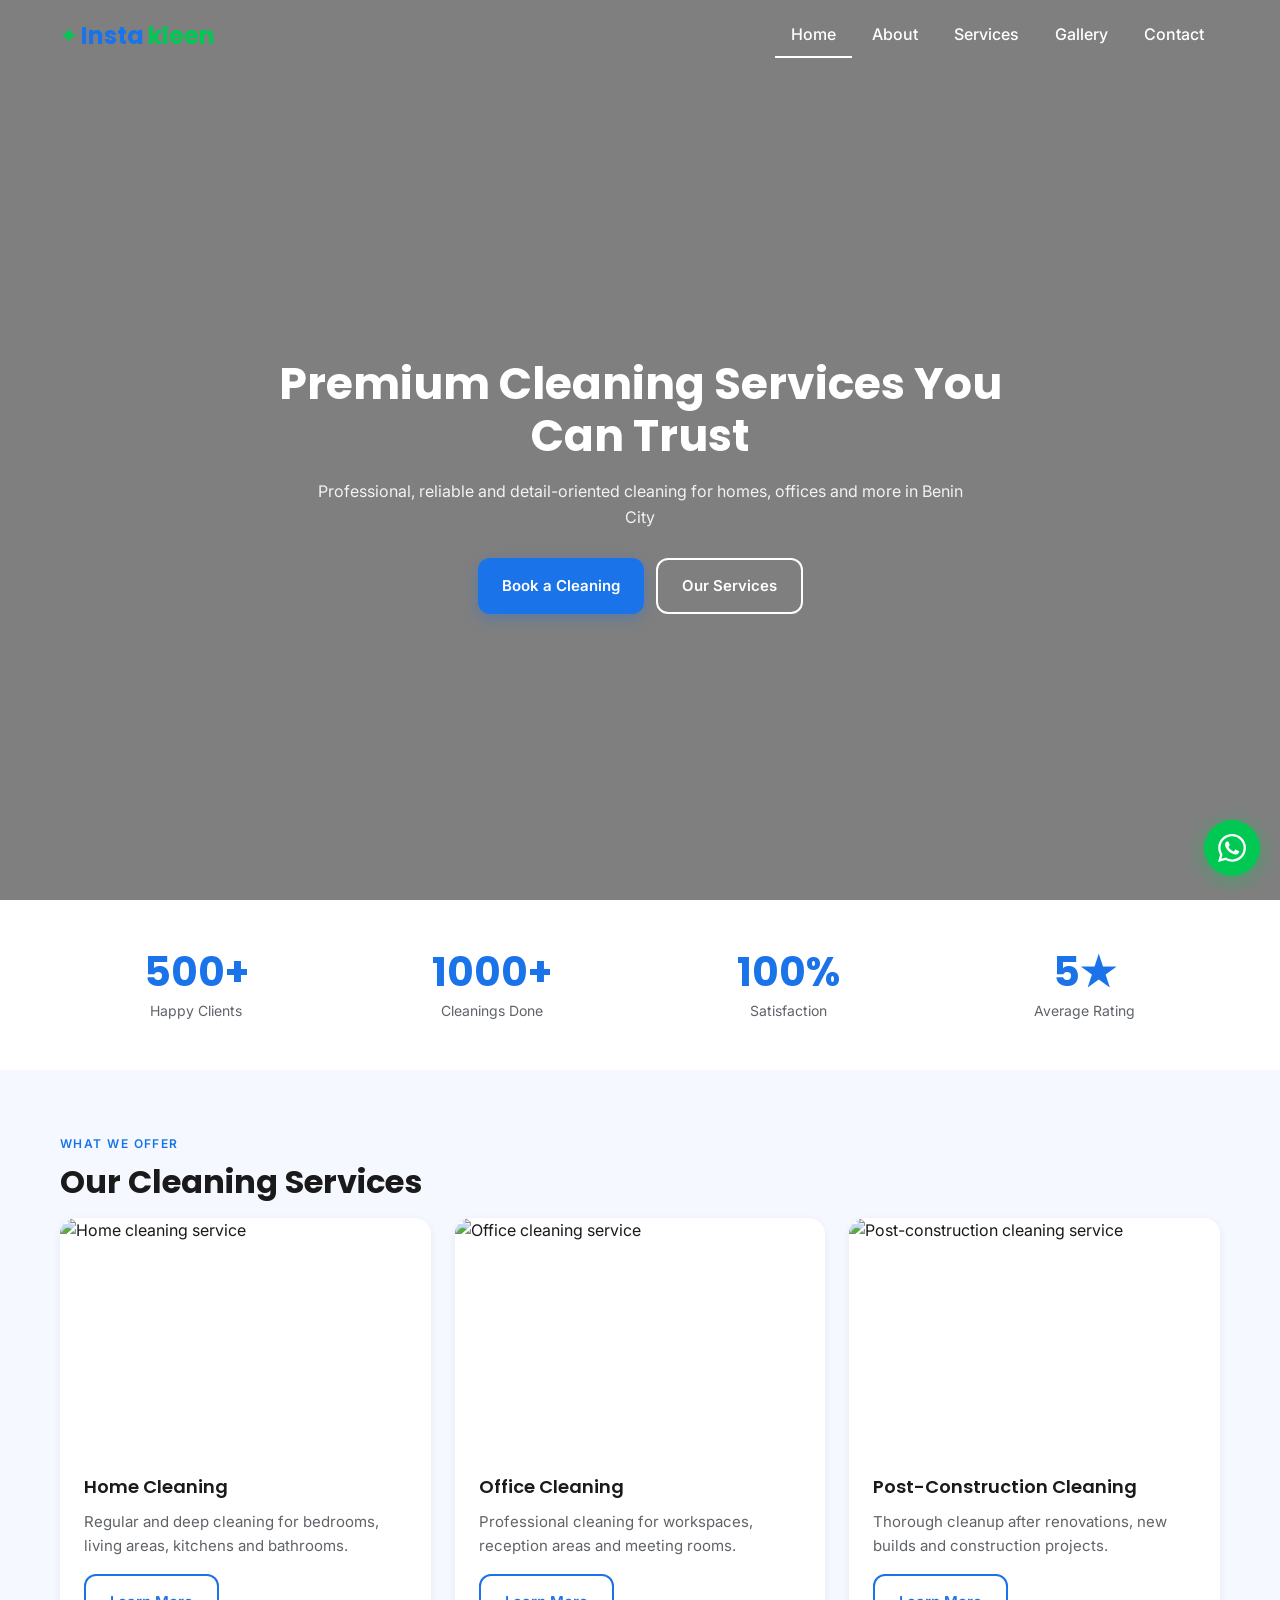
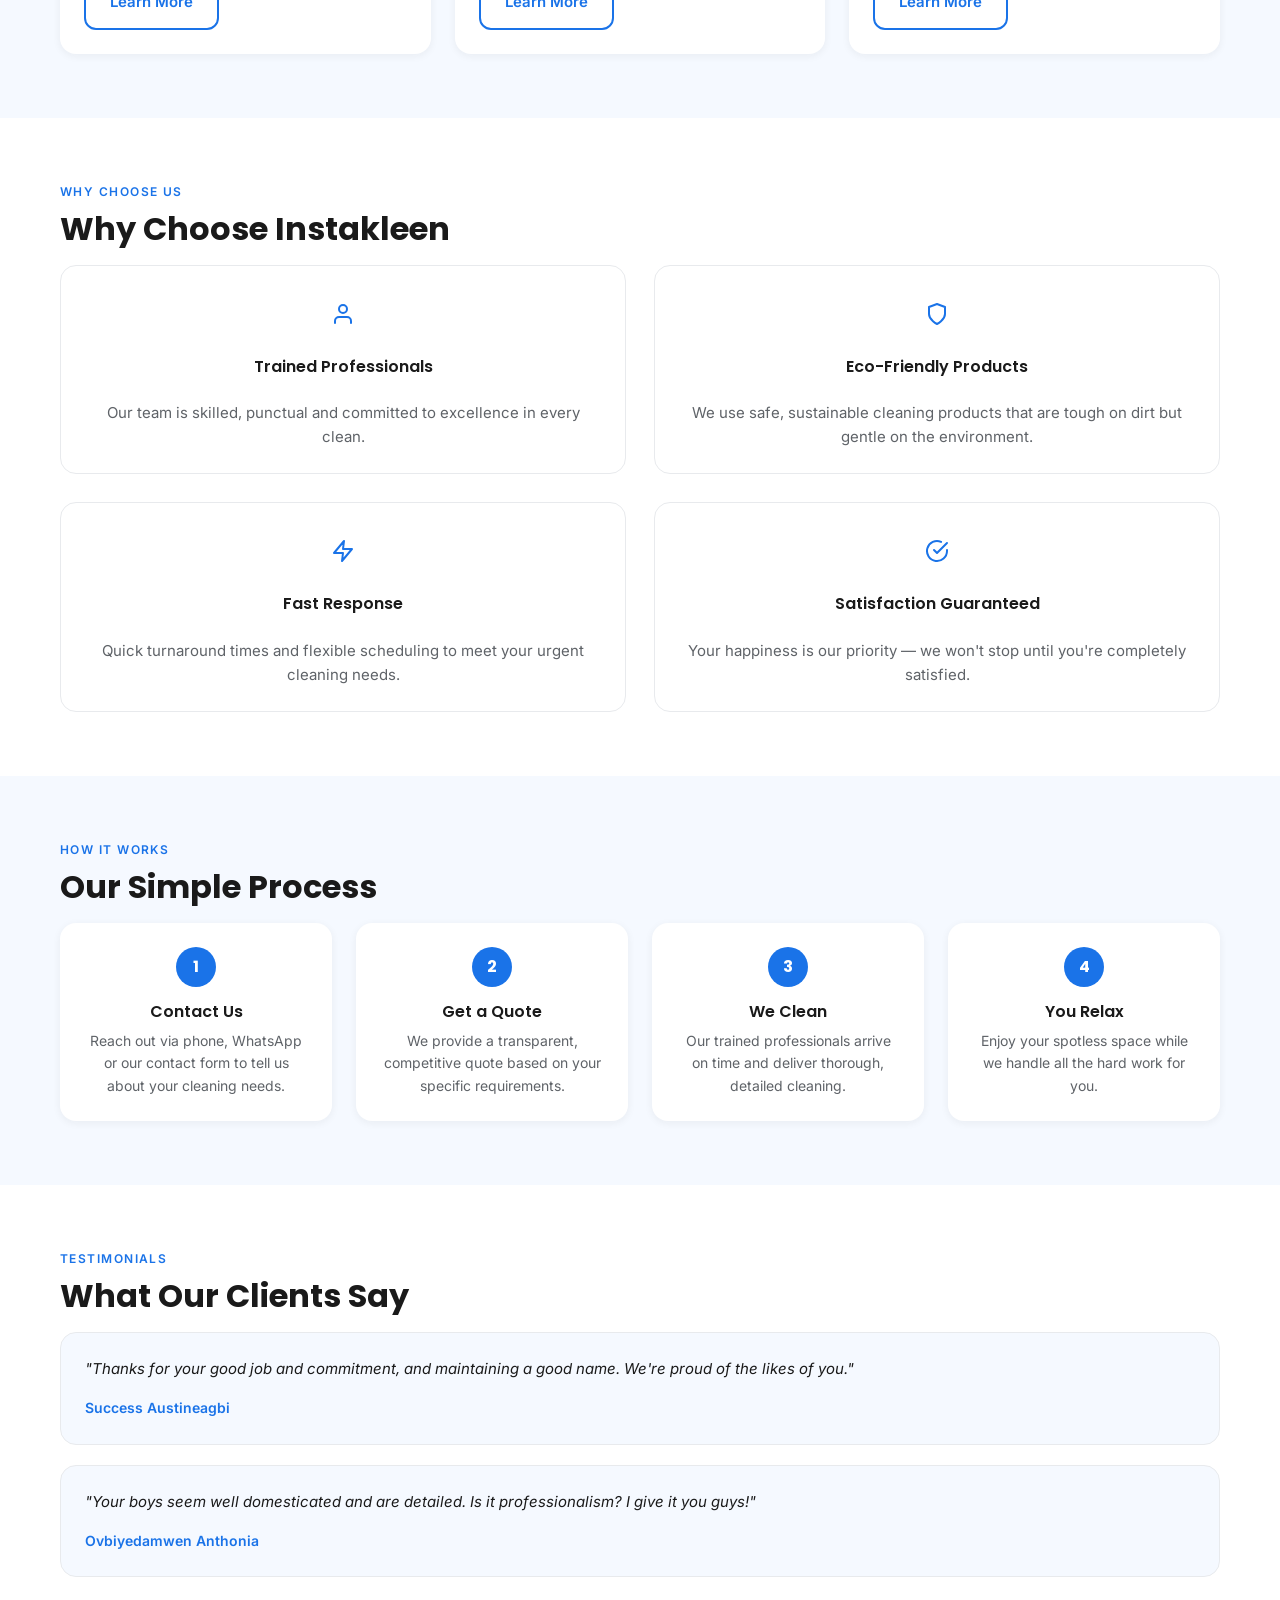
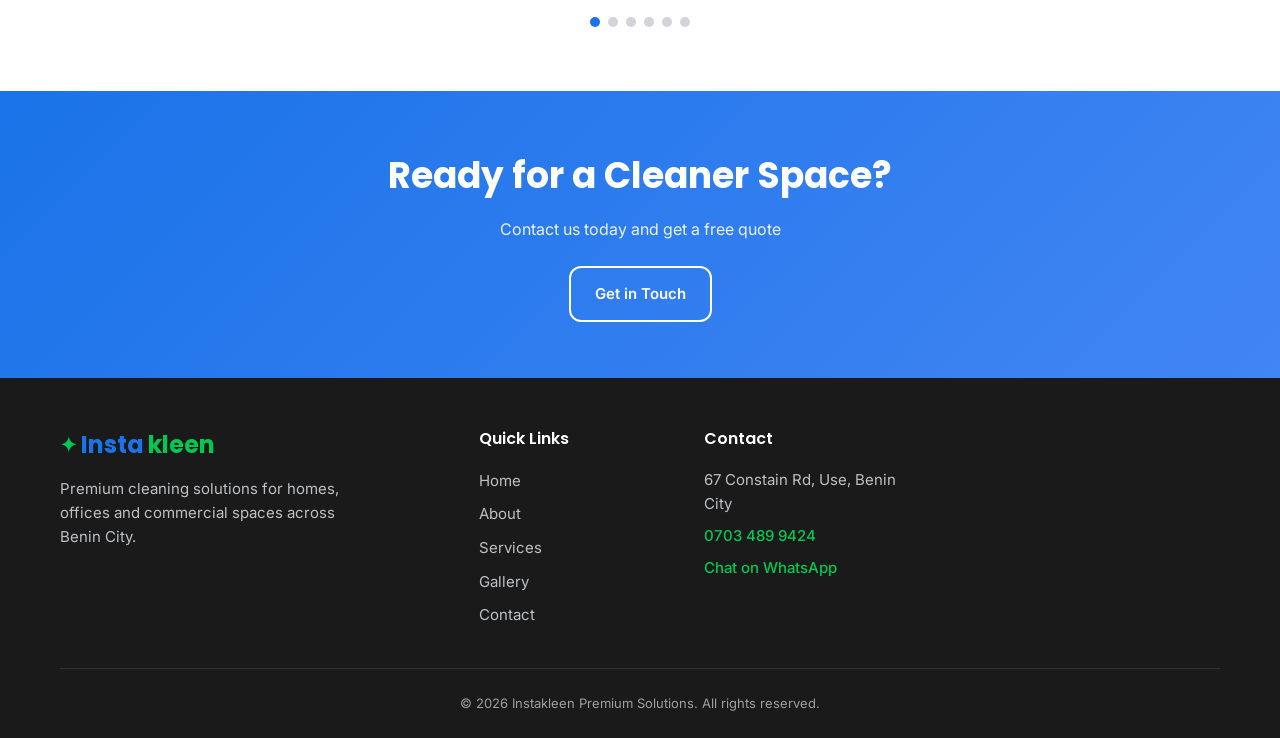
==== index.html @ 9b4e6e02 "initial commit" ====
<!DOCTYPE html>
<html lang="en">
<head>
  <meta charset="UTF-8">
  <meta name="viewport" content="width=device-width, initial-scale=1.0">
  <meta name="description" content="Premium cleaning services in Benin City — professional home, office and post-construction cleaning you can trust.">
  <title>Home | Instakleen Premium Solutions</title>
  <link rel="preconnect" href="https://fonts.googleapis.com">
  <link rel="preconnect" href="https://fonts.gstatic.com" crossorigin>
  <link href="https://fonts.googleapis.com/css2?family=Inter:wght@400;500;600&family=Poppins:wght@600;700&display=swap" rel="stylesheet">
  <link rel="stylesheet" href="style.css">
</head>
<body>
  <header class="site-header">
    <div class="container header-inner">
      <a href="index.html" class="logo" aria-label="Instakleen home">
        <span class="logo-sparkle" aria-hidden="true">✦</span>
        <span class="logo-insta">Insta</span><span class="logo-kleen">kleen</span>
      </a>
      <button type="button" class="nav-toggle" aria-expanded="false" aria-controls="main-nav" aria-label="Toggle menu">
        <span class="nav-toggle-bar"></span>
        <span class="nav-toggle-bar"></span>
        <span class="nav-toggle-bar"></span>
      </button>
      <nav class="main-nav" id="main-nav" aria-label="Main navigation">
        <ul>
          <li><a href="index.html" class="active">Home</a></li>
          <li><a href="about.html">About</a></li>
          <li><a href="services.html">Services</a></li>
          <li><a href="gallery.html">Gallery</a></li>
          <li><a href="contact.html">Contact</a></li>
        </ul>
      </nav>
    </div>
  </header>

  <main>
    <section class="hero-home fade-in" aria-labelledby="hero-heading">
      <div class="hero-home-background"></div>
      <div class="hero-home-content">
        <h1 id="hero-heading" class="hero-title">Premium Cleaning Services You Can Trust</h1>
        <p class="hero-subtext">Professional, reliable and detail-oriented cleaning for homes, offices and more in Benin City</p>
        <div class="hero-buttons">
          <a href="contact.html" class="btn btn-primary">Book a Cleaning</a>
          <a href="services.html" class="btn btn-outline-light">Our Services</a>
        </div>
      </div>
    </section>

    <section class="stats-section fade-in" aria-label="Company statistics">
      <div class="container">
        <div class="stats-grid">
          <article class="stat-item">
            <p class="stat-number">500+</p>
            <p class="stat-label">Happy Clients</p>
          </article>
          <article class="stat-item">
            <p class="stat-number">1000+</p>
            <p class="stat-label">Cleanings Done</p>
          </article>
          <article class="stat-item">
            <p class="stat-number">100%</p>
            <p class="stat-label">Satisfaction</p>
          </article>
          <article class="stat-item">
            <p class="stat-number">5★</p>
            <p class="stat-label">Average Rating</p>
          </article>
        </div>
      </div>
    </section>

    <section class="services-preview fade-in" aria-labelledby="services-preview-heading">
      <div class="container">
        <span class="section-label">What We Offer</span>
        <h2 id="services-preview-heading" class="section-heading">Our Cleaning Services</h2>
        <div class="services-preview-grid">
          <article class="service-card">
            <figure class="service-card-image">
              <img src="https://images.unsplash.com/photo-1740657254989-42fe9c3b8cce?q=80&w=1012&auto=format&fit=crop&ixlib=rb-4.1.0&ixid=M3wxMjA3fDB8MHxwaG90by1wYWdlfHx8fGVufDB8fHx8fA%3D%3D" alt="Home cleaning service" width="1012" height="675">
            </figure>
            <div class="service-card-content">
              <h3>Home Cleaning</h3>
              <p>Regular and deep cleaning for bedrooms, living areas, kitchens and bathrooms.</p>
              <a href="services.html#home-cleaning" class="btn btn-outline">Learn More</a>
            </div>
          </article>
          <article class="service-card">
            <figure class="service-card-image">
              <img src="https://plus.unsplash.com/premium_photo-1663011218145-c1d0c3ba3542?q=80&w=870&auto=format&fit=crop&ixlib=rb-4.1.0&ixid=M3wxMjA3fDB8MHxwaG90by1wYWdlfHx8fGVufDB8fHx8fA%3D%3D" alt="Office cleaning service" width="870" height="675">
            </figure>
            <div class="service-card-content">
              <h3>Office Cleaning</h3>
              <p>Professional cleaning for workspaces, reception areas and meeting rooms.</p>
              <a href="services.html#office-cleaning" class="btn btn-outline">Learn More</a>
            </div>
          </article>
          <article class="service-card">
            <figure class="service-card-image">
              <img src="https://images.unsplash.com/photo-1774977867750-5b56e82051d0?q=80&w=870&auto=format&fit=crop&ixlib=rb-4.1.0&ixid=M3wxMjA3fDB8MHxwaG90by1wYWdlfHx8fGVufDB8fHx8fA%3D%3D" alt="Post-construction cleaning service" width="870" height="675">
            </figure>
            <div class="service-card-content">
              <h3>Post-Construction Cleaning</h3>
              <p>Thorough cleanup after renovations, new builds and construction projects.</p>
              <a href="services.html#post-construction" class="btn btn-outline">Learn More</a>
            </div>
          </article>
        </div>
      </div>
    </section>

    <section class="why-choose-section fade-in" aria-labelledby="why-choose-heading">
      <div class="container">
        <span class="section-label">Why Choose Us</span>
        <h2 id="why-choose-heading" class="section-heading">Why Choose Instakleen</h2>
        <div class="why-choose-grid">
          <article class="why-choose-item">
            <div class="why-choose-icon" aria-hidden="true">
              <svg viewBox="0 0 24 24" fill="none" stroke="currentColor" stroke-width="2" stroke-linecap="round" stroke-linejoin="round">
                <path d="M20 21v-2a4 4 0 0 0-4-4H8a4 4 0 0 0-4 4v2"></path>
                <circle cx="12" cy="7" r="4"></circle>
              </svg>
            </div>
            <h3>Trained Professionals</h3>
            <p>Our team is skilled, punctual and committed to excellence in every clean.</p>
          </article>
          <article class="why-choose-item">
            <div class="why-choose-icon" aria-hidden="true">
              <svg viewBox="0 0 24 24" fill="none" stroke="currentColor" stroke-width="2" stroke-linecap="round" stroke-linejoin="round">
                <path d="M12 22s8-4 8-10V5l-8-3-8 3v7c0 6 8 10 8 10z"></path>
              </svg>
            </div>
            <h3>Eco-Friendly Products</h3>
            <p>We use safe, sustainable cleaning products that are tough on dirt but gentle on the environment.</p>
          </article>
          <article class="why-choose-item">
            <div class="why-choose-icon" aria-hidden="true">
              <svg viewBox="0 0 24 24" fill="none" stroke="currentColor" stroke-width="2" stroke-linecap="round" stroke-linejoin="round">
                <polygon points="13 2 3 14 12 14 11 22 21 10 12 10 13 2"></polygon>
              </svg>
            </div>
            <h3>Fast Response</h3>
            <p>Quick turnaround times and flexible scheduling to meet your urgent cleaning needs.</p>
          </article>
          <article class="why-choose-item">
            <div class="why-choose-icon" aria-hidden="true">
              <svg viewBox="0 0 24 24" fill="none" stroke="currentColor" stroke-width="2" stroke-linecap="round" stroke-linejoin="round">
                <path d="M22 11.08V12a10 10 0 1 1-5.93-9.14"></path>
                <polyline points="22 4 12 14.01 9 11.01"></polyline>
              </svg>
            </div>
            <h3>Satisfaction Guaranteed</h3>
            <p>Your happiness is our priority — we won't stop until you're completely satisfied.</p>
          </article>
        </div>
      </div>
    </section>

    <section class="how-it-works-section fade-in" aria-labelledby="how-it-works-heading">
      <div class="container">
        <span class="section-label">How It Works</span>
        <h2 id="how-it-works-heading" class="section-heading">Our Simple Process</h2>
        <div class="how-it-works-grid">
          <article class="how-it-works-item">
            <div class="step-number">1</div>
            <h3>Contact Us</h3>
            <p>Reach out via phone, WhatsApp or our contact form to tell us about your cleaning needs.</p>
          </article>
          <article class="how-it-works-item">
            <div class="step-number">2</div>
            <h3>Get a Quote</h3>
            <p>We provide a transparent, competitive quote based on your specific requirements.</p>
          </article>
          <article class="how-it-works-item">
            <div class="step-number">3</div>
            <h3>We Clean</h3>
            <p>Our trained professionals arrive on time and deliver thorough, detailed cleaning.</p>
          </article>
          <article class="how-it-works-item">
            <div class="step-number">4</div>
            <h3>You Relax</h3>
            <p>Enjoy your spotless space while we handle all the hard work for you.</p>
          </article>
        </div>
      </div>
    </section>

    <section class="testimonials-section fade-in" aria-labelledby="testimonials-heading">
      <div class="container">
        <span class="section-label">Testimonials</span>
        <h2 id="testimonials-heading" class="section-heading">What Our Clients Say</h2>
        <div class="testimonials-carousel">
          <div class="testimonials-track">
            <div class="testimonial-card">
              <p class="testimonial-text">"Thanks for your good job and commitment, and maintaining a good name. We're proud of the likes of you."</p>
              <p class="testimonial-author">Success Austineagbi</p>
            </div>
            <div class="testimonial-card">
              <p class="testimonial-text">"Your boys seem well domesticated and are detailed. Is it professionalism? I give it you guys!"</p>
              <p class="testimonial-author">Ovbiyedamwen Anthonia</p>
            </div>
            <div class="testimonial-card">
              <p class="testimonial-text">"Impressed by your response and professionalism."</p>
              <p class="testimonial-author">Agofure Paul</p>
            </div>
            <div class="testimonial-card">
              <p class="testimonial-text">"Your cleaning company is one to be reckoned with. You guys did not disappoint with your service delivery."</p>
              <p class="testimonial-author">Chinenye Eluma</p>
            </div>
            <div class="testimonial-card">
              <p class="testimonial-text">"You guys are the absolute best! Your services are top notch. Keep up the good work."</p>
              <p class="testimonial-author">Goodness Onyekibe</p>
            </div>
            <div class="testimonial-card">
              <p class="testimonial-text">"You did a professional sofa cleaning job at my residence."</p>
              <p class="testimonial-author">Lugard Othegs</p>
            </div>
          </div>
          <div class="testimonials-dots"></div>
        </div>
      </div>
    </section>

    <section class="cta-banner fade-in" aria-labelledby="cta-heading">
      <div class="container">
        <h2 id="cta-heading">Ready for a Cleaner Space?</h2>
        <p>Contact us today and get a free quote</p>
        <a href="contact.html" class="btn btn-outline-light">Get in Touch</a>
      </div>
    </section>
  </main>

  <footer class="site-footer">
    <div class="container">
      <div class="footer-grid">
        <div class="footer-brand">
          <a href="index.html" class="logo">
            <span class="logo-sparkle" aria-hidden="true">✦</span>
            <span class="logo-insta">Insta</span><span class="logo-kleen">kleen</span>
          </a>
          <p class="footer-tagline">Premium cleaning solutions for homes, offices and commercial spaces across Benin City.</p>
        </div>
        <div>
          <h3 class="footer-heading">Quick Links</h3>
          <ul class="footer-links">
            <li><a href="index.html">Home</a></li>
            <li><a href="about.html">About</a></li>
            <li><a href="services.html">Services</a></li>
            <li><a href="gallery.html">Gallery</a></li>
            <li><a href="contact.html">Contact</a></li>
          </ul>
        </div>
        <div class="footer-contact">
          <h3 class="footer-heading">Contact</h3>
          <p>67 Constain Rd, Use, Benin City</p>
          <p><a href="tel:+2347034899424">0703 489 9424</a></p>
          <p><a href="https://wa.me/2347034899424" target="_blank" rel="noopener noreferrer">Chat on WhatsApp</a></p>
        </div>
      </div>
      <div class="footer-bottom">
        <p>&copy; <span id="year"></span> Instakleen Premium Solutions. All rights reserved.</p>
      </div>
    </div>
  </footer>

  <a href="https://wa.me/2347034899424" class="whatsapp-float" target="_blank" rel="noopener noreferrer" aria-label="Contact us on WhatsApp">
    <svg viewBox="0 0 24 24" xmlns="http://www.w3.org/2000/svg" aria-hidden="true"><path d="M17.472 14.382c-.297-.149-1.758-.867-2.03-.967-.273-.099-.471-.148-.67.15-.197.297-.767.966-.94 1.164-.173.199-.347.223-.644.075-.297-.15-1.255-.463-2.39-1.475-.883-.788-1.48-1.761-1.653-2.059-.173-.297-.018-.458.13-.606.134-.133.298-.347.446-.52.149-.174.198-.298.298-.497.099-.198.05-.371-.025-.52-.075-.149-.669-1.612-.916-2.207-.242-.579-.487-.5-.669-.51-.173-.008-.371-.01-.57-.01-.198 0-.52.074-.792.372-.272.297-1.04 1.016-1.04 2.479 0 1.462 1.065 2.875 1.213 3.074.149.198 2.096 3.2 5.077 4.487.709.306 1.262.489 1.694.625.712.227 1.36.195 1.871.118.571-.085 1.758-.719 2.006-1.413.248-.694.248-1.289.173-1.413-.074-.124-.272-.198-.57-.347m-5.421 7.403h-.004a9.87 9.87 0 01-5.031-1.378l-.361-.214-3.741.982.998-3.648-.235-.374a9.86 9.86 0 01-1.51-5.26c.001-5.45 4.436-9.884 9.888-9.884 2.64 0 5.122 1.03 6.988 2.898a9.825 9.825 0 012.893 6.994c-.003 5.45-4.435 9.884-9.885 9.884m8.413-18.297A11.815 11.815 0 0012.05 0C5.495 0 .16 5.335.157 11.892c0 2.096.547 4.142 1.588 5.945L.057 24l6.305-1.654a11.882 11.882 0 005.683 1.448h.005c6.554 0 11.89-5.335 11.893-11.893a11.821 11.821 0 00-3.48-8.413z"/></svg>
  </a>

  <script>document.getElementById("year").textContent = new Date().getFullYear();</script>
  <script src="script.js"></script>
</body>
</html>
---- style.css ----
:root {
  --color-primary: #1A73E8;
  --color-primary-dark: #1557b0;
  --color-accent: #00C853;
  --color-accent-dark: #00a844;
  --color-bg: #FFFFFF;
  --color-text: #1A1A1A;
  --color-text-muted: #5f6368;
  --color-bg-light: #F5F9FF;
  --color-border: #e8eaed;
  --font-heading: "Poppins", sans-serif;
  --font-body: "Inter", sans-serif;
  --shadow-sm: 0 2px 8px rgba(26, 26, 26, 0.06);
  --shadow-md: 0 8px 24px rgba(26, 26, 26, 0.1);
  --shadow-nav: 0 4px 20px rgba(26, 26, 26, 0.08);
  --radius: 12px;
  --radius-lg: 16px;
  --transition: 0.3s ease;
  --nav-height: 72px;
}

*,
*::before,
*::after {
  box-sizing: border-box;
  margin: 0;
  padding: 0;
}

html {
  scroll-behavior: smooth;
}

body {
  font-family: var(--font-body);
  font-size: 1rem;
  line-height: 1.6;
  color: var(--color-text);
  background: var(--color-bg);
  overflow-x: hidden;
}

img {
  max-width: 100%;
  height: auto;
  display: block;
}

a {
  color: inherit;
  text-decoration: none;
}

ul {
  list-style: none;
}

button {
  font-family: inherit;
  cursor: pointer;
  border: none;
  background: none;
}

.container {
  width: 100%;
  max-width: 1200px;
  margin: 0 auto;
  padding: 0 1.25rem;
}

.section-label {
  display: block;
  font-size: 0.75rem;
  font-weight: 600;
  letter-spacing: 0.12em;
  text-transform: uppercase;
  color: var(--color-primary);
  margin-bottom: 0.5rem;
}

.section-heading {
  font-family: var(--font-heading);
  font-size: 1.75rem;
  font-weight: 700;
  line-height: 1.25;
  color: var(--color-text);
  margin-bottom: 1rem;
}

.section-subtext {
  color: var(--color-text-muted);
  max-width: 36rem;
  margin-bottom: 2rem;
}

.btn {
  display: inline-flex;
  align-items: center;
  justify-content: center;
  gap: 0.5rem;
  padding: 0.875rem 1.5rem;
  font-size: 0.9375rem;
  font-weight: 600;
  border-radius: var(--radius);
  transition: transform var(--transition), box-shadow var(--transition), background var(--transition), color var(--transition);
}

.btn:active {
  transform: scale(0.98);
}

.btn-primary {
  background: var(--color-primary);
  color: #fff;
  box-shadow: 0 4px 14px rgba(26, 115, 232, 0.35);
}

.btn-primary:hover {
  background: var(--color-primary-dark);
  box-shadow: 0 6px 20px rgba(26, 115, 232, 0.4);
}

.btn-outline {
  background: transparent;
  color: var(--color-primary);
  border: 2px solid var(--color-primary);
}

.btn-outline:hover {
  background: var(--color-primary);
  color: #fff;
}

.btn-outline-light {
  background: transparent;
  color: #fff;
  border: 2px solid #fff;
}

.btn-outline-light:hover {
  background: #fff;
  color: var(--color-primary);
}

.btn-accent {
  background: var(--color-accent);
  color: #fff;
}

.btn-accent:hover {
  background: var(--color-accent-dark);
}

.site-header {
  position: fixed;
  top: 0;
  left: 0;
  right: 0;
  z-index: 1000;
  height: var(--nav-height);
  background: transparent;
  color: #fff;
  transition: background-color 0.3s ease, color 0.3s ease, box-shadow var(--transition), border-color var(--transition);
  box-shadow: none;
  border-bottom: none;
}

.site-header.nav-scrolled,
.site-header.scrolled {
  background: rgba(255, 255, 255, 0.15);
  backdrop-filter: blur(12px);
  -webkit-backdrop-filter: blur(12px);
  color: #fff;
  box-shadow: none;
  border-bottom: 1px solid rgba(255, 255, 255, 0.2);
}

.site-header.nav-past-hero {
  background: #ffffff;
  box-shadow: 0 2px 12px rgba(0, 0, 0, 0.08);
  border-bottom: none;
}

.site-header.nav-past-hero .main-nav a {
  color: #1A73E8;
}

.site-header.nav-past-hero .main-nav a:hover:not(.active):not([aria-current="page"]),
.site-header.nav-past-hero .main-nav a:focus-visible:not(.active):not([aria-current="page"]) {
  color: #00C853;
  border-bottom: 2px solid #00C853;
}

.site-header.nav-past-hero .main-nav a.active,
.site-header.nav-past-hero .main-nav a[aria-current="page"] {
  color: #1A73E8;
  border-bottom: 2px solid #1A73E8;
  padding-bottom: 2px;
}

.site-header.nav-past-hero .main-nav a.active:hover,
.site-header.nav-past-hero .main-nav a[aria-current="page"]:hover {
  color: #1A73E8;
  border-bottom: 2px solid #1A73E8;
}

.site-header.nav-past-hero .nav-toggle-bar {
  background: #1A73E8;
}

.site-header.nav-past-hero .main-nav.open a {
  color: #1a1a1a;
}

.site-header.nav-past-hero .main-nav.open a:hover:not(.active):not([aria-current="page"]),
.site-header.nav-past-hero .main-nav.open a:focus-visible:not(.active):not([aria-current="page"]) {
  color: #1a1a1a;
  border-bottom: 2px solid #1a1a1a;
}

.site-header.nav-past-hero .main-nav.open a.active,
.site-header.nav-past-hero .main-nav.open a[aria-current="page"] {
  color: #1a1a1a;
  border-bottom: 2px solid #1a1a1a;
  padding-bottom: 2px;
}

.site-header.nav-past-hero .main-nav.open a.active:hover,
.site-header.nav-past-hero .main-nav.open a[aria-current="page"]:hover {
  color: #1a1a1a;
  border-bottom: 2px solid #1a1a1a;
}

.header-inner {
  display: flex;
  align-items: center;
  justify-content: space-between;
  height: var(--nav-height);
}

.logo {
  font-family: var(--font-heading);
  font-weight: 700;
  font-size: 1.5rem;
  color: #fff;
  display: flex;
  align-items: center;
  gap: 0.25rem;
  transition: color 0.3s ease;
}

.logo-sparkle {
  color: #00C853;
  font-size: 1.25rem;
}

.logo-insta {
  color: #1A73E8;
}

.logo-kleen {
  color: #00C853;
}

.nav-toggle {
  display: flex;
  flex-direction: column;
  justify-content: center;
  gap: 5px;
  width: 44px;
  height: 44px;
  padding: 10px;
  z-index: 1002;
}

.nav-toggle-bar {
  display: block;
  width: 100%;
  height: 2px;
  background: #fff;
  border-radius: 2px;
  transition: transform var(--transition), opacity var(--transition), background-color 0.3s ease;
}

.nav-toggle[aria-expanded="true"] .nav-toggle-bar:nth-child(1) {
  transform: translateY(7px) rotate(45deg);
}

.nav-toggle[aria-expanded="true"] .nav-toggle-bar:nth-child(2) {
  opacity: 0;
}

.nav-toggle[aria-expanded="true"] .nav-toggle-bar:nth-child(3) {
  transform: translateY(-7px) rotate(-45deg);
}

.main-nav {
  position: fixed;
  top: var(--nav-height);
  left: 0;
  right: 0;
  background: transparent;
  max-height: 0;
  overflow: hidden;
  opacity: 0;
  transition: max-height 0.4s ease, opacity 0.35s ease, background-color 0.3s ease;
  box-shadow: var(--shadow-md);
}

.main-nav.open {
  max-height: 320px;
  opacity: 1;
  background: #ffffff;
}

.main-nav.open a {
  color: #1a1a1a;
}

.main-nav.open a:hover:not(.active):not([aria-current="page"]),
.main-nav.open a:focus-visible:not(.active):not([aria-current="page"]) {
  color: #1a1a1a;
}

.main-nav.open a.active,
.main-nav.open a[aria-current="page"] {
  color: #1a1a1a;
  border-bottom: 2px solid #1a1a1a;
}

.main-nav.open a.active:hover,
.main-nav.open a[aria-current="page"]:hover {
  border-bottom: 2px solid #1a1a1a;
}

.main-nav ul {
  padding: 1rem 1.25rem 1.5rem;
  display: flex;
  flex-direction: column;
  gap: 0.25rem;
}

.main-nav a {
  display: block;
  padding: 0.75rem 1rem;
  font-weight: 500;
  color: #fff;
  background: transparent !important;
  border-radius: 0;
  box-shadow: none;
  text-decoration: none;
  position: relative;
  transition: color var(--transition), border-color var(--transition);
  border-bottom: 2px solid transparent;
  padding-bottom: 2px;
}

.main-nav a:hover:not(.active):not([aria-current="page"]),
.main-nav a:focus-visible:not(.active):not([aria-current="page"]) {
  background: transparent !important;
  color: rgba(255, 255, 255, 0.8);
  box-shadow: none;
}

.main-nav a.active,
.main-nav a[aria-current="page"] {
  color: #fff;
  font-weight: 500;
  background: transparent !important;
  box-shadow: none;
  border-bottom: 2px solid #fff;
}

.main-nav a.active:hover,
.main-nav a[aria-current="page"]:hover {
  border-bottom: 2px solid #fff;
}

.site-footer {
  background: var(--color-text);
  color: #e8eaed;
  padding: 3rem 0 1.5rem;
}

.footer-grid {
  display: grid;
  gap: 2rem;
  margin-bottom: 2rem;
}

.footer-brand .logo {
  color: #fff;
  margin-bottom: 0.75rem;
}

.footer-tagline {
  font-size: 0.9375rem;
  color: #bdc1c6;
  max-width: 280px;
}

.footer-heading {
  font-family: var(--font-heading);
  font-size: 1rem;
  font-weight: 600;
  color: #fff;
  margin-bottom: 1rem;
}

.footer-links li {
  margin-bottom: 0.5rem;
}

.footer-links a {
  color: #bdc1c6;
  font-size: 0.9375rem;
  transition: color var(--transition);
}

.footer-links a:hover {
  color: var(--color-accent);
}

.footer-contact p {
  font-size: 0.9375rem;
  color: #bdc1c6;
  margin-bottom: 0.5rem;
}

.footer-contact a {
  color: var(--color-accent);
  font-weight: 500;
}

.footer-contact a:hover {
  text-decoration: underline;
}

.footer-bottom {
  padding-top: 1.5rem;
  border-top: 1px solid rgba(255, 255, 255, 0.1);
  text-align: center;
  font-size: 0.8125rem;
  color: #9aa0a6;
}

.whatsapp-float {
  position: fixed;
  bottom: 1.5rem;
  right: 1.25rem;
  z-index: 999;
  width: 56px;
  height: 56px;
  background: var(--color-accent);
  border-radius: 50%;
  display: flex;
  align-items: center;
  justify-content: center;
  box-shadow: 0 4px 20px rgba(0, 200, 83, 0.45);
  transition: transform var(--transition), box-shadow var(--transition);
}

.whatsapp-float:hover {
  transform: scale(1.08);
  box-shadow: 0 6px 28px rgba(0, 200, 83, 0.55);
}

.whatsapp-float svg {
  width: 28px;
  height: 28px;
  fill: #fff;
}

.fade-in {
  opacity: 0;
  transform: translateY(24px);
  transition: opacity 0.7s ease, transform 0.7s ease;
}

.fade-in.visible {
  opacity: 1;
  transform: translateY(0);
}

.hero-home {
  min-height: 100vh;
  padding-top: var(--nav-height);
  display: flex;
  align-items: center;
  justify-content: center;
  position: relative;
  text-align: center;
  color: #fff;
}

.hero-home-background {
  position: absolute;
  top: 0;
  left: 0;
  right: 0;
  bottom: 0;
  background: linear-gradient(rgba(0, 0, 0, 0.5), rgba(0, 0, 0, 0.5)), url("https://images.unsplash.com/photo-1560448204-e02f11c3d0e2?q=80&w=870&auto=format&fit=crop&ixlib=rb-4.1.0&ixid=M3wxMjA3fDB8MHxwaG90by1wYWdlfHx8fGVufDB8fHx8fA%3D%3D") center/cover no-repeat;
  z-index: -1;
}

.hero-home-content {
  display: flex;
  flex-direction: column;
  align-items: center;
  justify-content: center;
  padding: 2.5rem 1.25rem;
  max-width: 800px;
  margin: 0 auto;
}

.hero-home-content.fade-in-load {
  animation: heroFadeIn 1s ease forwards;
}

@keyframes heroFadeIn {
  from {
    opacity: 0;
    transform: translateY(20px);
  }

  to {
    opacity: 1;
    transform: translateY(0);
  }
}

.hero-home h1 {
  font-family: var(--font-heading);
  font-size: 2rem;
  font-weight: 700;
  line-height: 1.2;
  margin-bottom: 1rem;
  color: #fff;
}

.hero-title {
  font-family: var(--font-heading);
  font-size: 2rem;
  font-weight: 700;
  line-height: 1.2;
  margin-bottom: 1rem;
  color: #fff;
}

.hero-subtext {
  font-size: 1rem;
  color: rgba(255, 255, 255, 0.9);
  margin-bottom: 1.75rem;
  max-width: 32rem;
}

.hero-buttons {
  display: flex;
  flex-wrap: wrap;
  gap: 0.75rem;
  justify-content: center;
}

.stats-section {
  padding: 3rem 0;
  background: var(--color-bg);
}

.stats-grid {
  display: grid;
  grid-template-columns: repeat(2, 1fr);
  gap: 1.5rem;
  text-align: center;
}

.stat-item .stat-number {
  font-family: var(--font-heading);
  font-size: 2rem;
  font-weight: 700;
  color: var(--color-primary);
  line-height: 1.2;
}

.stat-item .stat-label {
  font-size: 0.875rem;
  color: var(--color-text-muted);
  margin-top: 0.25rem;
}

.services-preview {
  padding: 4rem 0;
  background: var(--color-bg-light);
}

.services-preview-grid {
  display: grid;
  gap: 1.5rem;
}

.service-cards {
  display: grid;
  gap: 1.5rem;
}

.service-card {
  background: var(--color-bg);
  border-radius: var(--radius-lg);
  overflow: hidden;
  box-shadow: var(--shadow-sm);
  transition: transform var(--transition), box-shadow var(--transition);
}

.service-card:hover {
  transform: translateY(-6px);
  box-shadow: var(--shadow-md);
}

.service-card-image {
  aspect-ratio: 16 / 10;
  overflow: hidden;
}

.service-card-image img {
  width: 100%;
  height: 100%;
  object-fit: cover;
  transition: transform 0.5s ease;
}

.service-card:hover .service-card-image img {
  transform: scale(1.05);
}

.service-card-body {
  padding: 1.5rem;
}

.service-card-content {
  padding: 1.5rem;
}

.service-card-body h3,
.service-card-content h3 {
  font-family: var(--font-heading);
  font-size: 1.125rem;
  font-weight: 600;
  margin-bottom: 0.5rem;
}

.service-card-body p,
.service-card-content p {
  font-size: 0.9375rem;
  color: var(--color-text-muted);
  margin-bottom: 1rem;
}

.why-section {
  padding: 4rem 0;
}

.why-choose-section {
  padding: 4rem 0;
}

.why-grid,
.why-choose-grid {
  display: grid;
  gap: 1.75rem;
}

.why-choose-grid {
  grid-template-columns: 1fr;
}

@media (min-width: 600px) {
  .why-choose-grid {
    grid-template-columns: repeat(2, 1fr);
  }
}

@media (min-width: 900px) {
  .why-choose-grid {
    grid-template-columns: repeat(4, 1fr);
  }
}

.why-item,
.why-choose-item {
  display: flex;
  gap: 1rem;
  align-items: flex-start;
}

.why-icon,
.why-choose-icon {
  flex-shrink: 0;
  width: 48px;
  height: 48px;
  background: transparent;
  border-radius: var(--radius);
  display: flex;
  align-items: center;
  justify-content: center;
  font-size: 1.5rem;
  color: var(--color-primary);
}

.why-choose-icon svg {
  width: 24px;
  height: 24px;
  stroke: var(--color-primary);
  fill: none;
  transition: stroke 0.3s ease;
}

.why-choose-item {
  display: flex;
  flex-direction: column;
  align-items: center;
  text-align: center;
  padding: 1.5rem;
  background: var(--color-bg);
  border-radius: var(--radius-lg);
  border: 1px solid var(--color-border);
  transition: all 0.3s ease;
}

.why-choose-item:hover {
  background: var(--color-primary);
  box-shadow: var(--shadow-md);
}

.why-choose-item:hover .why-choose-icon svg {
  stroke: #fff;
}

.why-choose-item:hover .why-choose-icon {
  background: rgba(255, 255, 255, 0.15);
}

.why-choose-item:hover h3,
.why-choose-item:hover p {
  color: #fff;
}

.why-item h3,
.why-choose-item h3 {
  font-family: var(--font-heading);
  font-size: 1rem;
  font-weight: 600;
  margin-bottom: 0.35rem;
  color: var(--color-text);
  transition: color 0.3s ease;
}

.why-item p,
.why-choose-item p {
  font-size: 0.9375rem;
  color: var(--color-text-muted);
  transition: color 0.3s ease;
}

.how-section {
  padding: 4rem 0;
  background: var(--color-bg-light);
}

.how-it-works-section {
  padding: 4rem 0;
  background: var(--color-bg-light);
}

.steps-grid,
.how-it-works-grid {
  display: grid;
  gap: 1.5rem;
}

.step-item,
.how-it-works-item {
  text-align: center;
  padding: 1.5rem;
  background: var(--color-bg);
  border-radius: var(--radius-lg);
  box-shadow: var(--shadow-sm);
}

.step-number {
  display: inline-flex;
  align-items: center;
  justify-content: center;
  width: 40px;
  height: 40px;
  background: var(--color-primary);
  color: #fff;
  font-family: var(--font-heading);
  font-weight: 700;
  border-radius: 50%;
  margin-bottom: 0.75rem;
}

.step-item h3,
.how-it-works-item h3 {
  font-family: var(--font-heading);
  font-size: 1rem;
  font-weight: 600;
  margin-bottom: 0.35rem;
}

.step-item p,
.how-it-works-item p {
  font-size: 0.875rem;
  color: var(--color-text-muted);
}

.testimonials-section {
  padding: 4rem 0;
}

.testimonials-grid {
  display: grid;
  gap: 1.25rem;
}

.testimonials-carousel {
  position: relative;
  display: flex;
  flex-direction: column;
  gap: 1.5rem;
}

.testimonials-track {
  display: grid;
  grid-template-columns: 1fr;
  gap: 1.25rem;
  overflow: hidden;
}

.testimonial-card {
  background: var(--color-bg-light);
  border-radius: var(--radius-lg);
  padding: 1.5rem;
  border: 1px solid var(--color-border);
}

.testimonial-stars {
  color: #fbbc04;
  font-size: 1rem;
  letter-spacing: 2px;
  margin-bottom: 0.75rem;
}

.testimonial-text {
  font-size: 0.9375rem;
  color: var(--color-text);
  margin-bottom: 1rem;
  font-style: italic;
}

.testimonial-author {
  font-weight: 600;
  font-size: 0.875rem;
  color: var(--color-primary);
}

.testimonials-dots {
  display: flex;
  justify-content: center;
  gap: 0.5rem;
  margin-top: 1rem;
}

.testimonial-dot {
  width: 10px;
  height: 10px;
  border-radius: 50%;
  background: #d1d5db;
  border: none;
  cursor: pointer;
  transition: background 0.3s ease;
}

.testimonial-dot.active {
  background: var(--color-primary);
}

.testimonial-dot:hover {
  background: #9ca3af;
}

.testimonial-dot.active:hover {
  background: var(--color-primary);
}

.cta-banner {
  padding: 3.5rem 0;
  background: linear-gradient(135deg, var(--color-primary) 0%, #4285f4 100%);
  text-align: center;
}

.cta-banner h2 {
  font-family: var(--font-heading);
  font-size: 1.75rem;
  font-weight: 700;
  color: #fff;
  margin-bottom: 0.75rem;
}

.cta-banner p {
  color: rgba(255, 255, 255, 0.9);
  margin-bottom: 1.5rem;
  font-size: 1rem;
}

.page-hero {
  padding-top: calc(var(--nav-height) + 3rem);
  padding-bottom: 3rem;
  background: linear-gradient(135deg, rgba(26, 115, 232, 0.92) 0%, rgba(26, 115, 232, 0.75) 100%), url("https://images.unsplash.com/photo-1497366811353-6870744d091b?w=1600&q=80") center/cover no-repeat;
  text-align: center;
  color: #fff;
}

.page-hero-image {
  padding-top: calc(var(--nav-height) + 3rem);
  padding-bottom: 3rem;
  background: linear-gradient(rgba(0, 0, 0, 0.6), rgba(0, 0, 0, 0.6)), url("https://plus.unsplash.com/premium_photo-1683141117531-12fb5bb6855f?q=80&w=870&auto=format&fit=crop&ixlib=rb-4.1.0&ixid=M3wxMjA3fDB8MHxwaG90by1wYWdlfHx8fGVufDB8fHx8fA%3D%3D") center/cover no-repeat;
  text-align: center;
  color: #fff;
}

.page-hero-image.services-hero {
  background: linear-gradient(rgba(0, 0, 0, 0.6), rgba(0, 0, 0, 0.6)), url("https://plus.unsplash.com/premium_photo-1679920025550-75324e59680f?q=80&w=869&auto=format&fit=crop&ixlib=rb-4.1.0&ixid=M3wxMjA3fDB8MHxwaG90by1wYWdlfHx8fGVufDB8fHx8fA%3D%3D") center/cover no-repeat;
}

.page-hero h1 {
  font-family: var(--font-heading);
  font-size: 2rem;
  font-weight: 700;
  margin-bottom: 0.75rem;
}

.page-hero p {
  font-size: 1rem;
  max-width: 36rem;
  margin: 0 auto;
  opacity: 0.95;
}

.page-hero-light {
  background: linear-gradient(135deg, var(--color-bg-light) 0%, #e8f0fe 100%);
  color: var(--color-text);
}

.page-hero-light h1 {
  color: var(--color-text);
}

.page-hero-light p {
  color: var(--color-text-muted);
  opacity: 1;
}

.about-story {
  padding: 4rem 0;
}

.about-story-grid {
  display: grid;
  gap: 2rem;
  align-items: center;
}

.about-story-text p {
  color: var(--color-text-muted);
  margin-bottom: 1rem;
  font-size: 1rem;
}

.about-story-image {
  border-radius: var(--radius-lg);
  overflow: hidden;
  box-shadow: var(--shadow-md);
}

.about-story-image img {
  width: 100%;
  aspect-ratio: 4 / 3;
  object-fit: cover;
}

.values-section {
  padding: 4rem 0;
  background: var(--color-bg-light);
}

.values-grid {
  display: grid;
  gap: 1.5rem;
}

.value-card {
  background: var(--color-bg);
  padding: 2rem 1.5rem;
  border-radius: var(--radius-lg);
  text-align: center;
  box-shadow: var(--shadow-sm);
  transition: all 0.3s ease;
}

.value-card:hover {
  background: var(--color-primary);
  box-shadow: var(--shadow-md);
}

.value-card:hover .value-card-icon {
  color: #fff;
}

.value-card:hover h3,
.value-card:hover p {
  color: #fff;
}

.value-card-icon {
  font-size: 2rem;
  margin-bottom: 1rem;
  color: var(--color-primary);
  transition: color 0.3s ease;
}

.value-card h3 {
  font-family: var(--font-heading);
  font-size: 1.125rem;
  font-weight: 600;
  margin-bottom: 0.5rem;
  color: var(--color-text);
  transition: color 0.3s ease;
}

.value-card p {
  font-size: 0.9375rem;
  color: var(--color-text-muted);
  transition: color 0.3s ease;
}

.service-detail {
  padding: 3rem 0;
}

.service-detail:nth-child(even) {
  background: var(--color-bg-light);
}

.service-detail-grid {
  display: grid;
  gap: 2rem;
  align-items: center;
}

.service-detail-image {
  border-radius: var(--radius-lg);
  overflow: hidden;
  box-shadow: var(--shadow-md);
}

.service-detail-image img {
  width: 100%;
  aspect-ratio: 16 / 10;
  object-fit: cover;
}

.service-detail-content h2 {
  font-family: var(--font-heading);
  font-size: 1.5rem;
  font-weight: 700;
  margin-bottom: 1rem;
  color: var(--color-text);
}

.service-detail-content ul {
  margin-bottom: 1.5rem;
}

.service-detail-content li {
  position: relative;
  padding-left: 1.5rem;
  margin-bottom: 0.5rem;
  font-size: 0.9375rem;
  color: var(--color-text-muted);
}

.service-detail-content li::before {
  content: "✓";
  position: absolute;
  left: 0;
  color: var(--color-accent);
  font-weight: 700;
}

.gallery-section {
  padding: 3rem 0 4rem;
}

.gallery-grid {
  display: grid;
  grid-template-columns: repeat(2, 1fr);
  gap: 0.75rem;
}

.gallery-item {
  border-radius: var(--radius);
  overflow: hidden;
  display: flex;
  flex-direction: column;
  background: #fff;
}

.gallery-item img {
  width: 100%;
  aspect-ratio: 1;
  object-fit: cover;
  transition: transform 0.5s ease;
}

.gallery-item figcaption {
  padding: 0.5rem 0.35rem 0.65rem;
  text-align: center;
  color: #666;
  font-size: 0.8rem;
  line-height: 1.4;
}

.gallery-item:hover img {
  transform: scale(1.08);
}

.contact-section {
  padding: 3rem 0 4rem;
}

.contact-grid {
  display: grid;
  gap: 2rem;
}

.contact-form-wrap {
  background: var(--color-bg);
  padding: 2rem 1.5rem;
  border-radius: var(--radius-lg);
  box-shadow: var(--shadow-sm);
  border: 1px solid var(--color-border);
}

.form-group {
  margin-bottom: 1.25rem;
}

.form-group label {
  display: block;
  font-size: 0.875rem;
  font-weight: 500;
  margin-bottom: 0.4rem;
  color: var(--color-text);
}

.form-group input,
.form-group select,
.form-group textarea {
  width: 100%;
  padding: 0.75rem 1rem;
  font-family: var(--font-body);
  font-size: 1rem;
  border: 1px solid var(--color-border);
  border-radius: 8px;
  transition: border-color var(--transition), box-shadow var(--transition);
}

.form-group input:focus,
.form-group select:focus,
.form-group textarea:focus {
  outline: none;
  border-color: var(--color-primary);
  box-shadow: 0 0 0 3px rgba(26, 115, 232, 0.15);
}

.form-group textarea {
  min-height: 120px;
  resize: vertical;
}

.form-success {
  display: none;
  padding: 1rem;
  background: rgba(0, 200, 83, 0.12);
  color: var(--color-accent-dark);
  border-radius: 8px;
  font-weight: 500;
  margin-bottom: 1rem;
}

.form-success.show {
  display: block;
}

.contact-info-card {
  background: var(--color-bg-light);
  padding: 2rem 1.5rem;
  border-radius: var(--radius-lg);
  border: 1px solid var(--color-border);
}

.contact-info-card h2 {
  font-family: var(--font-heading);
  font-size: 1.25rem;
  font-weight: 600;
  margin-bottom: 1.5rem;
}

.contact-info-item {
  margin-bottom: 1.25rem;
}

.contact-info-item strong {
  display: block;
  font-size: 0.8125rem;
  text-transform: uppercase;
  letter-spacing: 0.05em;
  color: var(--color-text-muted);
  margin-bottom: 0.25rem;
}

.contact-info-item p,
.contact-info-item a {
  font-size: 1rem;
  color: var(--color-text);
}

.contact-info-item a.whatsapp-link {
  color: var(--color-accent-dark);
  font-weight: 600;
}

.map-placeholder {
  margin-top: 2rem;
  padding: 2.5rem 1.5rem;
  background: var(--color-bg-light);
  border-radius: var(--radius-lg);
  text-align: center;
  border: 2px dashed var(--color-border);
}

.map-placeholder h3 {
  font-family: var(--font-heading);
  font-size: 1rem;
  margin-bottom: 0.5rem;
}

.map-placeholder p {
  color: var(--color-text-muted);
  font-size: 0.9375rem;
}

@media (min-width: 640px) {
  .section-heading {
    font-size: 2rem;
  }

  .hero-home h1 {
    font-size: 2.5rem;
  }

  .stats-grid {
    grid-template-columns: repeat(4, 1fr);
  }

  .stat-item .stat-number {
    font-size: 2.5rem;
  }

  .service-cards {
    grid-template-columns: repeat(2, 1fr);
  }

  .services-preview-grid {
    grid-template-columns: repeat(2, 1fr);
  }

  .why-grid {
    grid-template-columns: repeat(2, 1fr);
  }

  .why-choose-grid {
    grid-template-columns: repeat(2, 1fr);
  }

  .steps-grid {
    grid-template-columns: repeat(2, 1fr);
  }

  .how-it-works-grid {
    grid-template-columns: repeat(2, 1fr);
  }

  .testimonials-track {
    grid-template-columns: 1fr;
  }

  .testimonials-grid {
    grid-template-columns: repeat(2, 1fr);
  }

  .gallery-grid {
    grid-template-columns: repeat(3, 1fr);
    gap: 1rem;
  }

  .values-grid {
    grid-template-columns: repeat(3, 1fr);
  }

  .footer-grid {
    grid-template-columns: repeat(2, 1fr);
  }
}

@media (min-width: 768px) {
  .nav-toggle {
    display: none;
  }

  .main-nav {
    position: static;
    max-height: none;
    opacity: 1;
    overflow: visible;
    box-shadow: none;
    background: transparent;
  }

  .main-nav ul {
    flex-direction: row;
    padding: 0;
    gap: 0.25rem;
  }

  .main-nav a {
    padding: 0.5rem 1rem;
  }

  .hero-home h1,
  .hero-title {
    font-size: 2.75rem;
  }

  .hero-subtext {
    max-width: 42rem;
  }

  .about-story-grid {
    grid-template-columns: 1fr 1fr;
  }

  .services-preview-grid {
    grid-template-columns: repeat(3, 1fr);
  }

  .how-it-works-grid {
    grid-template-columns: repeat(4, 1fr);
  }

  .service-detail-grid {
    grid-template-columns: 1fr 1fr;
  }

  .service-detail.reverse .service-detail-grid {
    direction: rtl;
  }

  .service-detail.reverse .service-detail-grid>* {
    direction: ltr;
  }

  .contact-grid {
    grid-template-columns: 1.2fr 1fr;
    align-items: start;
  }

  .footer-grid {
    grid-template-columns: 2fr 1fr 1fr 1.5fr;
  }
}

@media (min-width: 992px) {
  .service-cards {
    grid-template-columns: repeat(3, 1fr);
  }

  .why-grid {
    grid-template-columns: repeat(4, 1fr);
  }

  .steps-grid {
    grid-template-columns: repeat(4, 1fr);
  }

  .page-hero h1 {
    font-size: 2.5rem;
  }

  .cta-banner h2 {
    font-size: 2.25rem;
  }
}
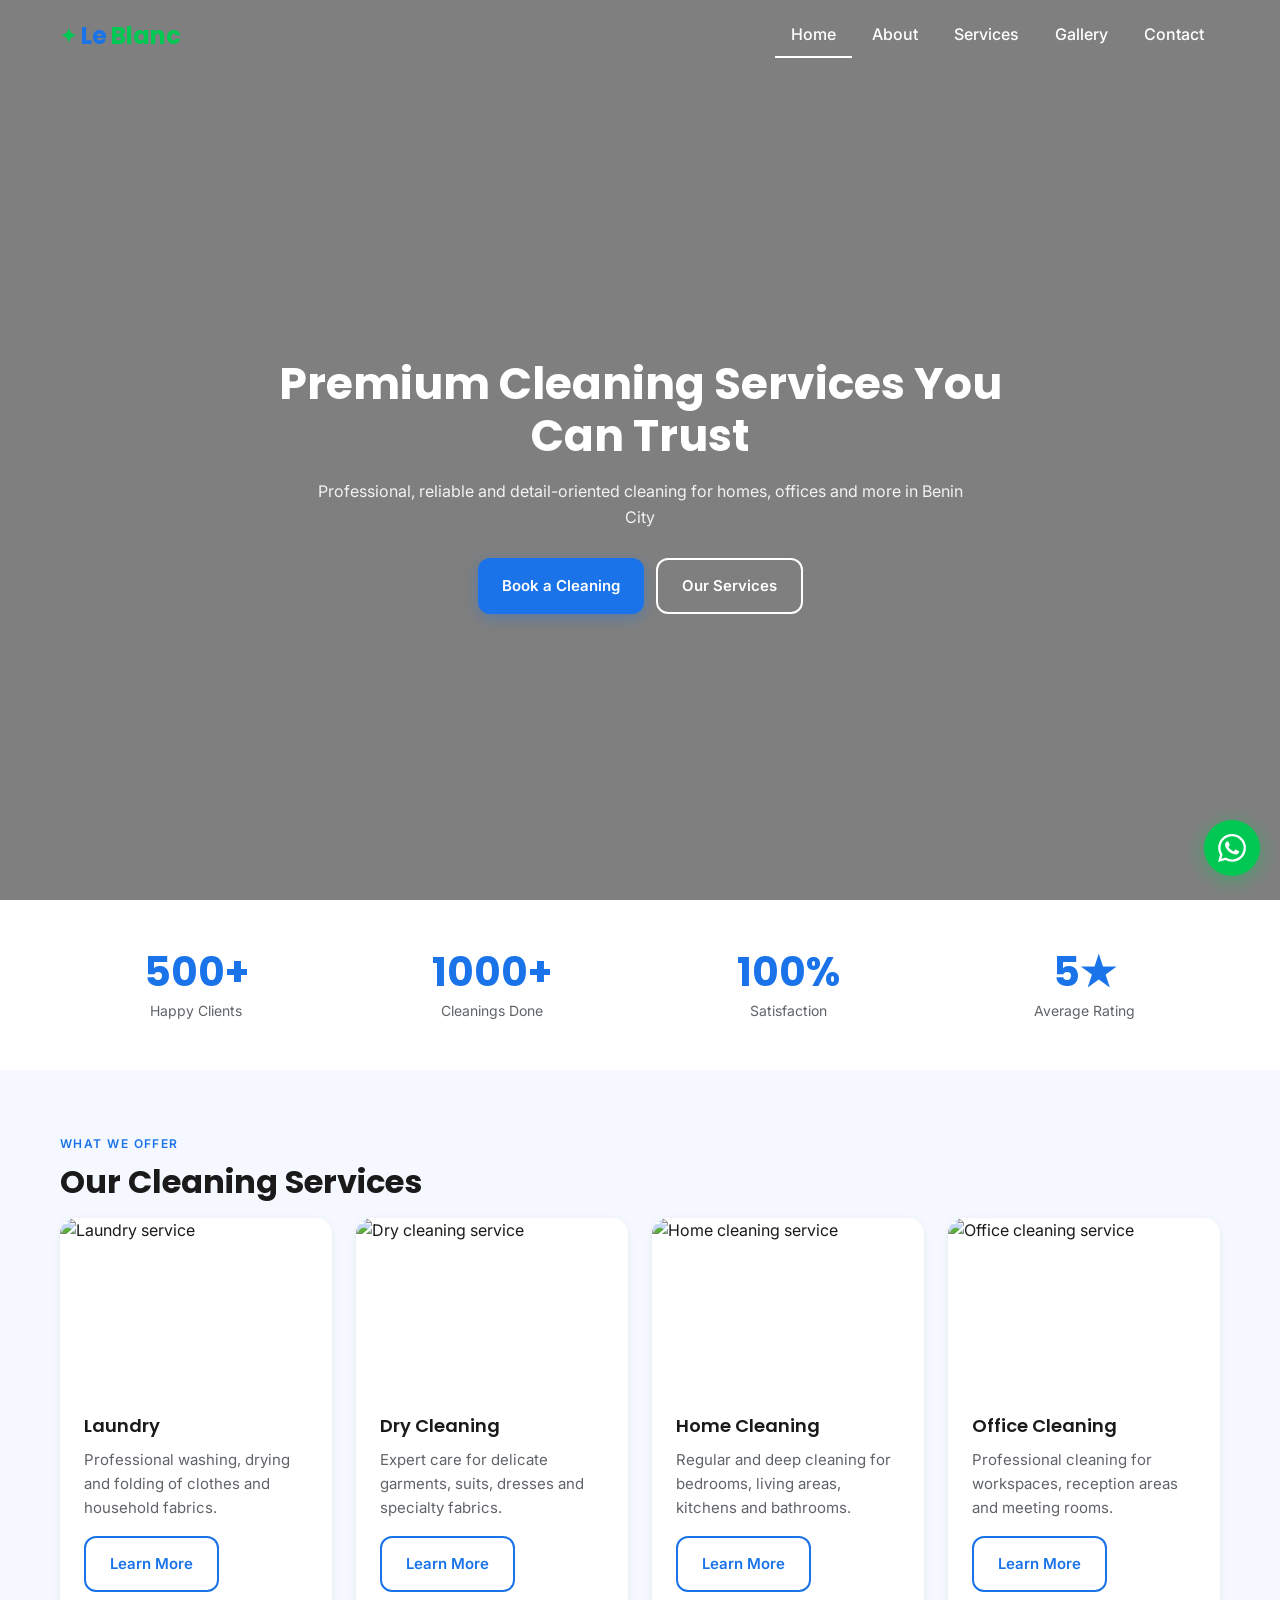
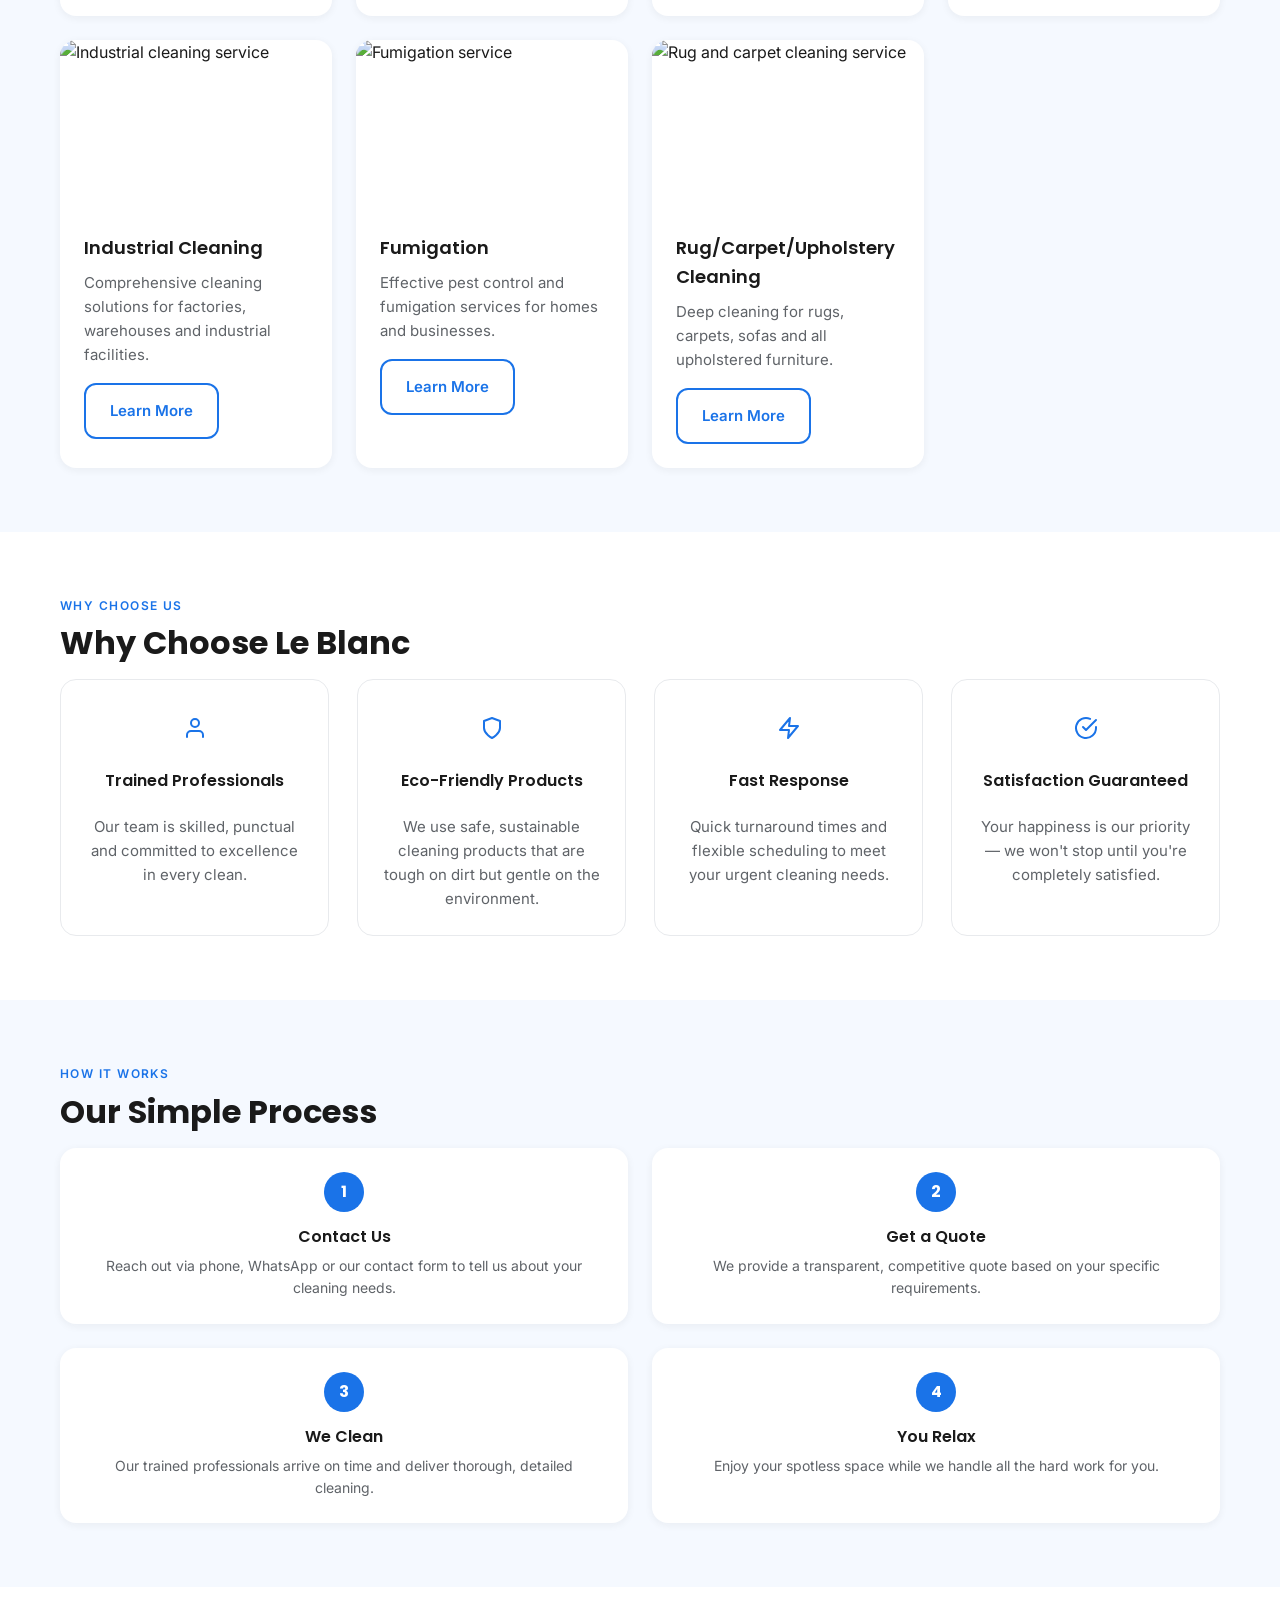
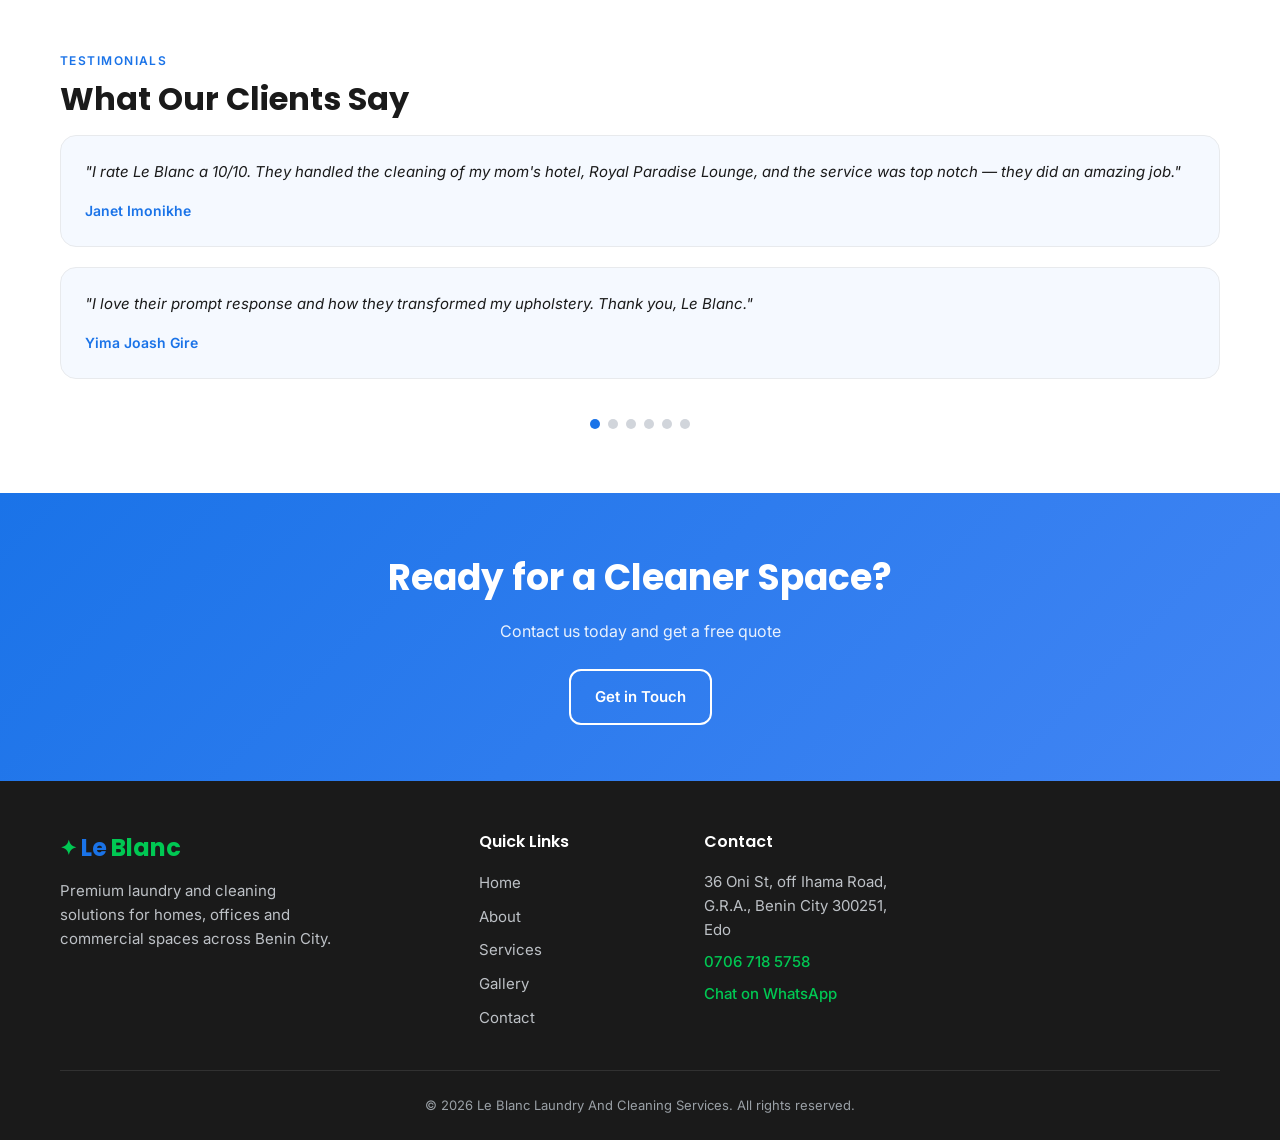
==== commit 1d9903c3: "rebrand to Le Blanc Laundry And Cleaning Services" ====
--- a/index.html
+++ b/index.html
@@ -4,7 +4,7 @@
   <meta charset="UTF-8">
   <meta name="viewport" content="width=device-width, initial-scale=1.0">
   <meta name="description" content="Premium cleaning services in Benin City — professional home, office and post-construction cleaning you can trust.">
-  <title>Home | Instakleen Premium Solutions</title>
+  <title>Home | Le Blanc Laundry And Cleaning Services</title>
   <link rel="preconnect" href="https://fonts.googleapis.com">
   <link rel="preconnect" href="https://fonts.gstatic.com" crossorigin>
   <link href="https://fonts.googleapis.com/css2?family=Inter:wght@400;500;600&family=Poppins:wght@600;700&display=swap" rel="stylesheet">
@@ -13,9 +13,9 @@
 <body>
   <header class="site-header">
     <div class="container header-inner">
-      <a href="index.html" class="logo" aria-label="Instakleen home">
+      <a href="index.html" class="logo" aria-label="Le Blanc home">
         <span class="logo-sparkle" aria-hidden="true">✦</span>
-        <span class="logo-insta">Insta</span><span class="logo-kleen">kleen</span>
+        <span class="logo-le">Le</span><span class="logo-blanc">Blanc</span>
       </a>
       <button type="button" class="nav-toggle" aria-expanded="false" aria-controls="main-nav" aria-label="Toggle menu">
         <span class="nav-toggle-bar"></span>
@@ -77,6 +77,26 @@
         <div class="services-preview-grid">
           <article class="service-card">
             <figure class="service-card-image">
+              <img src="https://images.unsplash.com/photo-1696546761269-a8f9d2b80512?q=80&w=870&auto=format&fit=crop&ixlib=rb-4.1.0&ixid=M3wxMjA3fDB8MHxwaG90by1wYWdlfHx8fGVufDB8fHx8fA%3D%3D" alt="Laundry service" width="870" height="675">
+            </figure>
+            <div class="service-card-content">
+              <h3>Laundry</h3>
+              <p>Professional washing, drying and folding of clothes and household fabrics.</p>
+              <a href="services.html#laundry" class="btn btn-outline">Learn More</a>
+            </div>
+          </article>
+          <article class="service-card">
+            <figure class="service-card-image">
+              <img src="https://plus.unsplash.com/premium_photo-1679920025550-75324e59680f?q=80&w=869&auto=format&fit=crop&ixlib=rb-4.1.0&ixid=M3wxMjA3fDB8MHxwaG90by1wYWdlfHx8fGVufDB8fHx8fA%3D%3D" alt="Dry cleaning service" width="870" height="675">
+            </figure>
+            <div class="service-card-content">
+              <h3>Dry Cleaning</h3>
+              <p>Expert care for delicate garments, suits, dresses and specialty fabrics.</p>
+              <a href="services.html#dry-cleaning" class="btn btn-outline">Learn More</a>
+            </div>
+          </article>
+          <article class="service-card">
+            <figure class="service-card-image">
               <img src="https://images.unsplash.com/photo-1740657254989-42fe9c3b8cce?q=80&w=1012&auto=format&fit=crop&ixlib=rb-4.1.0&ixid=M3wxMjA3fDB8MHxwaG90by1wYWdlfHx8fGVufDB8fHx8fA%3D%3D" alt="Home cleaning service" width="1012" height="675">
             </figure>
             <div class="service-card-content">
@@ -97,12 +117,32 @@
           </article>
           <article class="service-card">
             <figure class="service-card-image">
-              <img src="https://images.unsplash.com/photo-1774977867750-5b56e82051d0?q=80&w=870&auto=format&fit=crop&ixlib=rb-4.1.0&ixid=M3wxMjA3fDB8MHxwaG90by1wYWdlfHx8fGVufDB8fHx8fA%3D%3D" alt="Post-construction cleaning service" width="870" height="675">
-            </figure>
-            <div class="service-card-content">
-              <h3>Post-Construction Cleaning</h3>
-              <p>Thorough cleanup after renovations, new builds and construction projects.</p>
-              <a href="services.html#post-construction" class="btn btn-outline">Learn More</a>
+              <img src="https://images.unsplash.com/photo-1581578731548-c64695cc6952?q=80&w=870&auto=format&fit=crop&ixlib=rb-4.1.0&ixid=M3wxMjA3fDB8MHxwaG90by1wYWdlfHx8fGVufDB8fHx8fA%3D%3D" alt="Industrial cleaning service" width="870" height="675">
+            </figure>
+            <div class="service-card-content">
+              <h3>Industrial Cleaning</h3>
+              <p>Comprehensive cleaning solutions for factories, warehouses and industrial facilities.</p>
+              <a href="services.html#industrial-cleaning" class="btn btn-outline">Learn More</a>
+            </div>
+          </article>
+          <article class="service-card">
+            <figure class="service-card-image">
+              <img src="https://images.unsplash.com/photo-1580256081112-e49377338b7f?q=80&w=387&auto=format&fit=crop&ixlib=rb-4.1.0&ixid=M3wxMjA3fDB8MHxwaG90by1wYWdlfHx8fGVufDB8fHx8fA%3D%3D" alt="Fumigation service" width="870" height="675">
+            </figure>
+            <div class="service-card-content">
+              <h3>Fumigation</h3>
+              <p>Effective pest control and fumigation services for homes and businesses.</p>
+              <a href="services.html#fumigation" class="btn btn-outline">Learn More</a>
+            </div>
+          </article>
+          <article class="service-card">
+            <figure class="service-card-image">
+              <img src="https://plus.unsplash.com/premium_photo-1679775634754-f7ca432b85d2?q=80&w=464&auto=format&fit=crop&ixlib=rb-4.1.0&ixid=M3wxMjA3fDB8MHxwaG90by1wYWdlfHx8fGVufDB8fHx8fA%3D%3D" alt="Rug and carpet cleaning service" width="464" height="675">
+            </figure>
+            <div class="service-card-content">
+              <h3>Rug/Carpet/Upholstery Cleaning</h3>
+              <p>Deep cleaning for rugs, carpets, sofas and all upholstered furniture.</p>
+              <a href="services.html#rug-cleaning" class="btn btn-outline">Learn More</a>
             </div>
           </article>
         </div>
@@ -112,7 +152,7 @@
     <section class="why-choose-section fade-in" aria-labelledby="why-choose-heading">
       <div class="container">
         <span class="section-label">Why Choose Us</span>
-        <h2 id="why-choose-heading" class="section-heading">Why Choose Instakleen</h2>
+        <h2 id="why-choose-heading" class="section-heading">Why Choose Le Blanc</h2>
         <div class="why-choose-grid">
           <article class="why-choose-item">
             <div class="why-choose-icon" aria-hidden="true">
@@ -192,28 +232,28 @@
         <div class="testimonials-carousel">
           <div class="testimonials-track">
             <div class="testimonial-card">
-              <p class="testimonial-text">"Thanks for your good job and commitment, and maintaining a good name. We're proud of the likes of you."</p>
-              <p class="testimonial-author">Success Austineagbi</p>
-            </div>
-            <div class="testimonial-card">
-              <p class="testimonial-text">"Your boys seem well domesticated and are detailed. Is it professionalism? I give it you guys!"</p>
-              <p class="testimonial-author">Ovbiyedamwen Anthonia</p>
-            </div>
-            <div class="testimonial-card">
-              <p class="testimonial-text">"Impressed by your response and professionalism."</p>
-              <p class="testimonial-author">Agofure Paul</p>
-            </div>
-            <div class="testimonial-card">
-              <p class="testimonial-text">"Your cleaning company is one to be reckoned with. You guys did not disappoint with your service delivery."</p>
-              <p class="testimonial-author">Chinenye Eluma</p>
-            </div>
-            <div class="testimonial-card">
-              <p class="testimonial-text">"You guys are the absolute best! Your services are top notch. Keep up the good work."</p>
-              <p class="testimonial-author">Goodness Onyekibe</p>
-            </div>
-            <div class="testimonial-card">
-              <p class="testimonial-text">"You did a professional sofa cleaning job at my residence."</p>
-              <p class="testimonial-author">Lugard Othegs</p>
+              <p class="testimonial-text">"I rate Le Blanc a 10/10. They handled the cleaning of my mom's hotel, Royal Paradise Lounge, and the service was top notch — they did an amazing job."</p>
+              <p class="testimonial-author">Janet Imonikhe</p>
+            </div>
+            <div class="testimonial-card">
+              <p class="testimonial-text">"I love their prompt response and how they transformed my upholstery. Thank you, Le Blanc."</p>
+              <p class="testimonial-author">Yima Joash Gire</p>
+            </div>
+            <div class="testimonial-card">
+              <p class="testimonial-text">"Very nice, efficient, and humble cleaners. They do thorough work and ask if you are satisfied. That is what it should be."</p>
+              <p class="testimonial-author">Cosmic Data Evolution</p>
+            </div>
+            <div class="testimonial-card">
+              <p class="testimonial-text">"They render quality services and handle fabrics in a meticulous manner. Very professional in their service delivery."</p>
+              <p class="testimonial-author">Ndubuisi Samuel</p>
+            </div>
+            <div class="testimonial-card">
+              <p class="testimonial-text">"Tested and trusted. Always delivered on time. Thank you for your service, Le Blanc Laundry and Cleaning Service."</p>
+              <p class="testimonial-author">Blessing Ujene</p>
+            </div>
+            <div class="testimonial-card">
+              <p class="testimonial-text">"The cleaning service was exactly how I wanted it, and it was stress-free too. I was really glad I patronized them."</p>
+              <p class="testimonial-author">Erhunmwun Becky</p>
             </div>
           </div>
           <div class="testimonials-dots"></div>
@@ -236,9 +276,9 @@
         <div class="footer-brand">
           <a href="index.html" class="logo">
             <span class="logo-sparkle" aria-hidden="true">✦</span>
-            <span class="logo-insta">Insta</span><span class="logo-kleen">kleen</span>
+            <span class="logo-le">Le</span><span class="logo-blanc">Blanc</span>
           </a>
-          <p class="footer-tagline">Premium cleaning solutions for homes, offices and commercial spaces across Benin City.</p>
+          <p class="footer-tagline">Premium laundry and cleaning solutions for homes, offices and commercial spaces across Benin City.</p>
         </div>
         <div>
           <h3 class="footer-heading">Quick Links</h3>
@@ -252,18 +292,18 @@
         </div>
         <div class="footer-contact">
           <h3 class="footer-heading">Contact</h3>
-          <p>67 Constain Rd, Use, Benin City</p>
-          <p><a href="tel:+2347034899424">0703 489 9424</a></p>
-          <p><a href="https://wa.me/2347034899424" target="_blank" rel="noopener noreferrer">Chat on WhatsApp</a></p>
+          <p>36 Oni St, off Ihama Road, G.R.A., Benin City 300251, Edo</p>
+          <p><a href="tel:+2347067185758">0706 718 5758</a></p>
+          <p><a href="https://wa.me/2347067185758" target="_blank" rel="noopener noreferrer">Chat on WhatsApp</a></p>
         </div>
       </div>
       <div class="footer-bottom">
-        <p>&copy; <span id="year"></span> Instakleen Premium Solutions. All rights reserved.</p>
+        <p>&copy; <span id="year"></span> Le Blanc Laundry And Cleaning Services. All rights reserved.</p>
       </div>
     </div>
   </footer>
 
-  <a href="https://wa.me/2347034899424" class="whatsapp-float" target="_blank" rel="noopener noreferrer" aria-label="Contact us on WhatsApp">
+  <a href="https://wa.me/2347067185758" class="whatsapp-float" target="_blank" rel="noopener noreferrer" aria-label="Contact us on WhatsApp">
     <svg viewBox="0 0 24 24" xmlns="http://www.w3.org/2000/svg" aria-hidden="true"><path d="M17.472 14.382c-.297-.149-1.758-.867-2.03-.967-.273-.099-.471-.148-.67.15-.197.297-.767.966-.94 1.164-.173.199-.347.223-.644.075-.297-.15-1.255-.463-2.39-1.475-.883-.788-1.48-1.761-1.653-2.059-.173-.297-.018-.458.13-.606.134-.133.298-.347.446-.52.149-.174.198-.298.298-.497.099-.198.05-.371-.025-.52-.075-.149-.669-1.612-.916-2.207-.242-.579-.487-.5-.669-.51-.173-.008-.371-.01-.57-.01-.198 0-.52.074-.792.372-.272.297-1.04 1.016-1.04 2.479 0 1.462 1.065 2.875 1.213 3.074.149.198 2.096 3.2 5.077 4.487.709.306 1.262.489 1.694.625.712.227 1.36.195 1.871.118.571-.085 1.758-.719 2.006-1.413.248-.694.248-1.289.173-1.413-.074-.124-.272-.198-.57-.347m-5.421 7.403h-.004a9.87 9.87 0 01-5.031-1.378l-.361-.214-3.741.982.998-3.648-.235-.374a9.86 9.86 0 01-1.51-5.26c.001-5.45 4.436-9.884 9.888-9.884 2.64 0 5.122 1.03 6.988 2.898a9.825 9.825 0 012.893 6.994c-.003 5.45-4.435 9.884-9.885 9.884m8.413-18.297A11.815 11.815 0 0012.05 0C5.495 0 .16 5.335.157 11.892c0 2.096.547 4.142 1.588 5.945L.057 24l6.305-1.654a11.882 11.882 0 005.683 1.448h.005c6.554 0 11.89-5.335 11.893-11.893a11.821 11.821 0 00-3.48-8.413z"/></svg>
   </a>
 
--- a/style.css
+++ b/style.css
@@ -255,11 +255,11 @@
   font-size: 1.25rem;
 }
 
-.logo-insta {
+.logo-le {
   color: #1A73E8;
 }
 
-.logo-kleen {
+.logo-blanc {
   color: #00C853;
 }
 
@@ -596,6 +596,7 @@
 .services-preview-grid {
   display: grid;
   gap: 1.5rem;
+  grid-template-columns: 1fr;
 }
 
 .service-cards {
@@ -1362,10 +1363,10 @@
   }
 
   .services-preview-grid {
-    grid-template-columns: repeat(3, 1fr);
-  }
-
-  .how-it-works-grid {
+    grid-template-columns: repeat(4, 1fr);
+  }
+
+  .why-choose-grid {
     grid-template-columns: repeat(4, 1fr);
   }
 
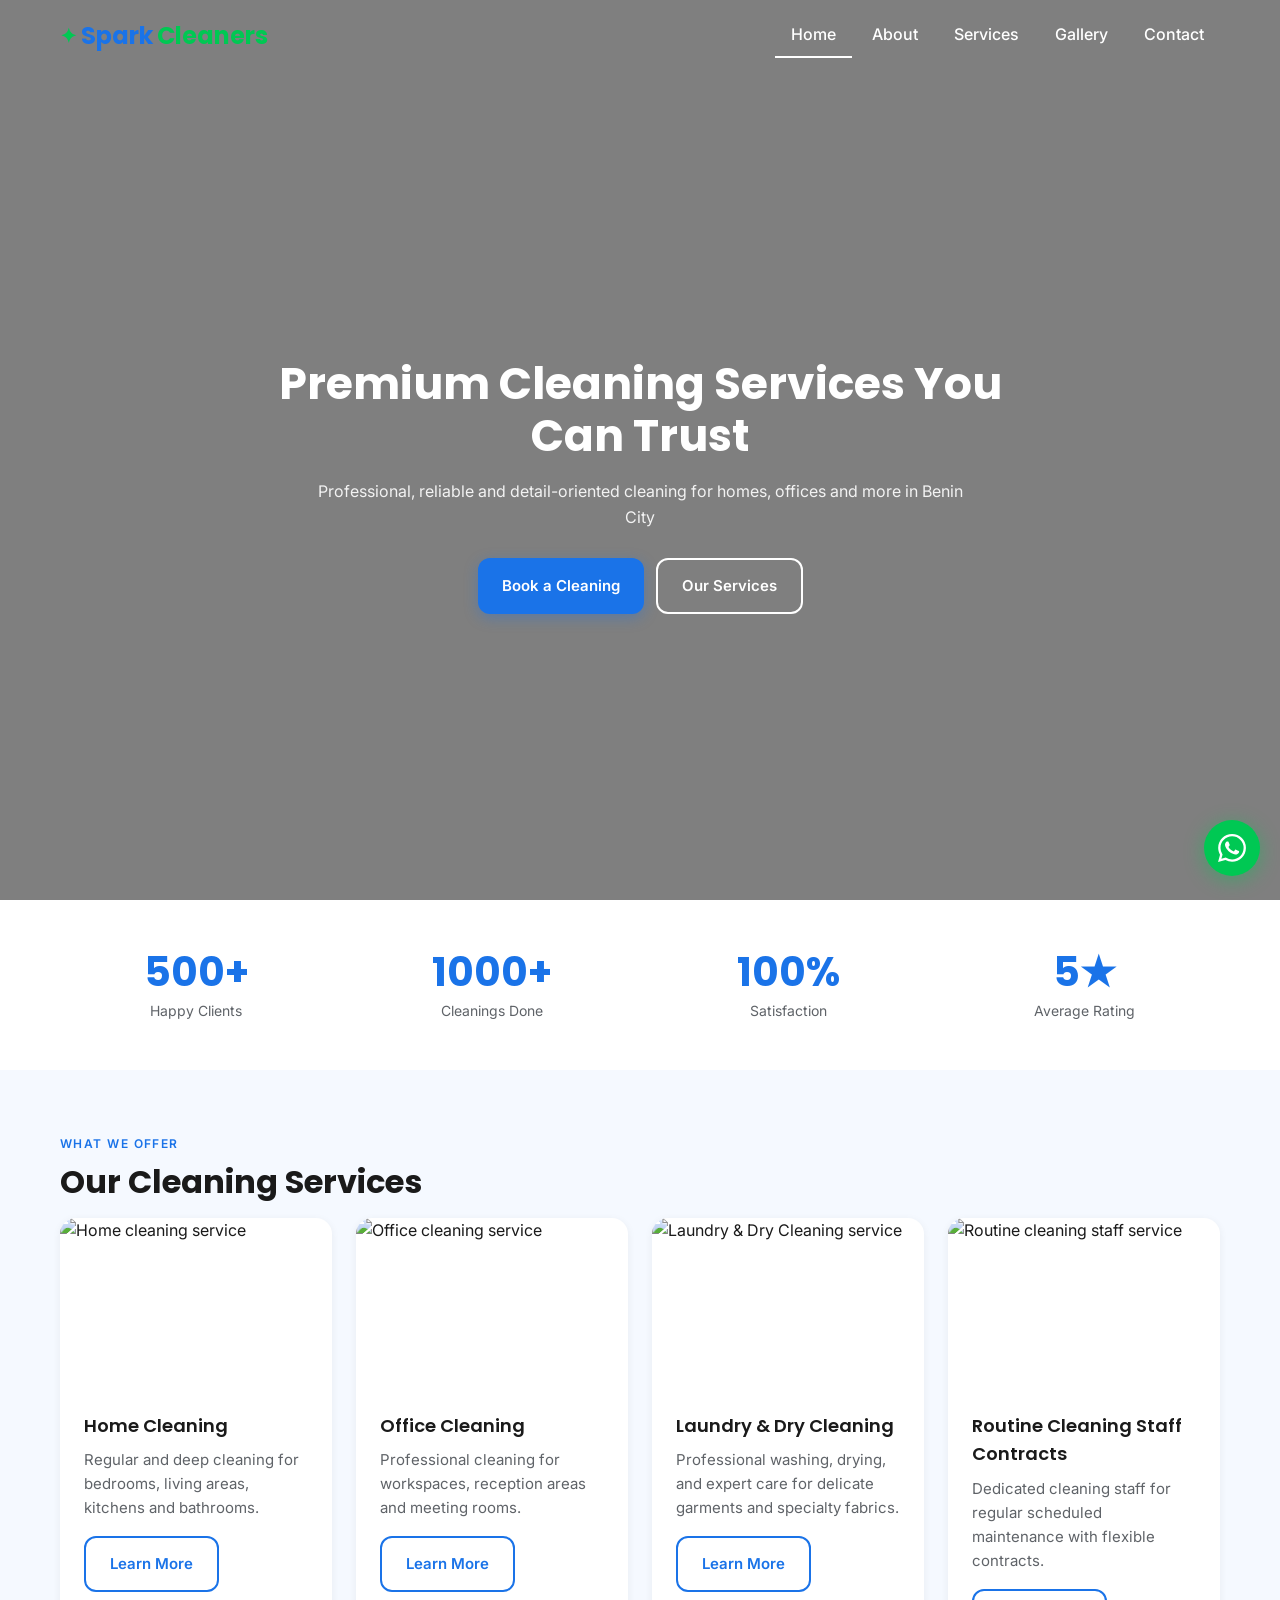
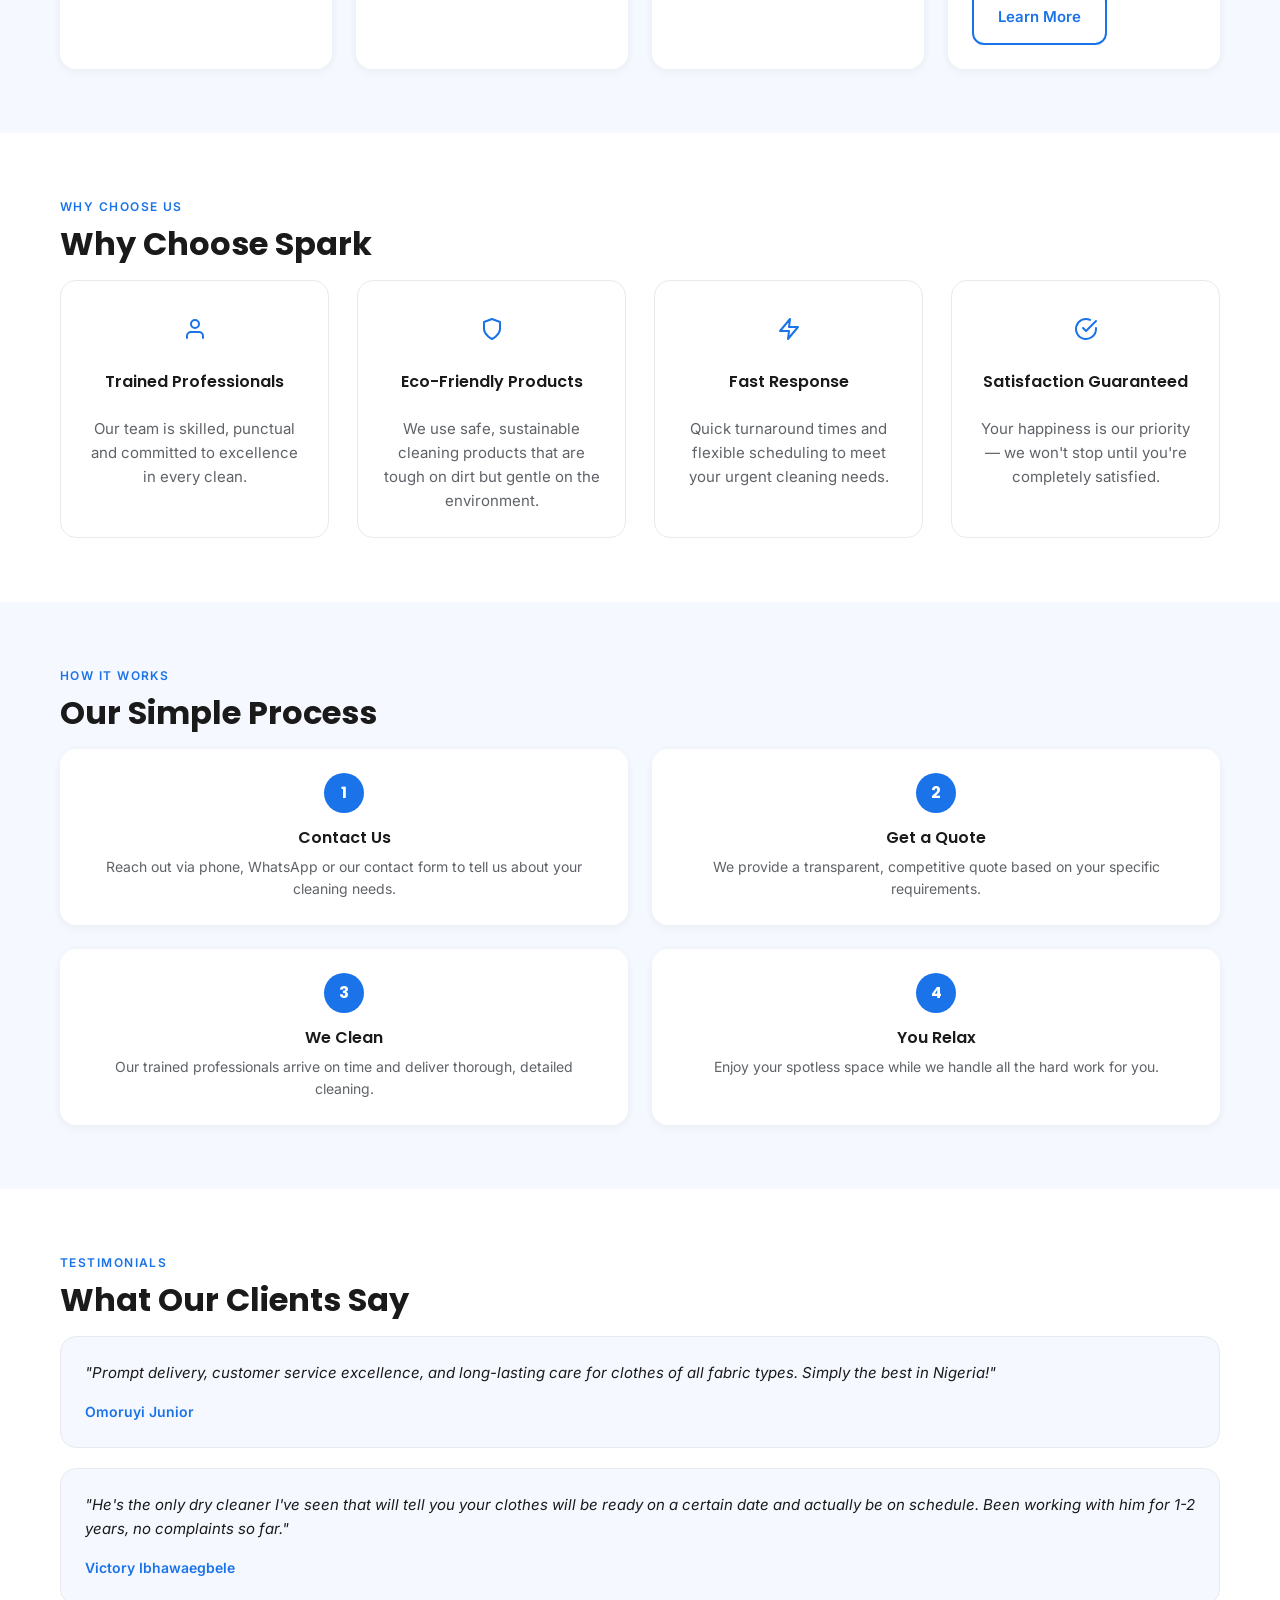
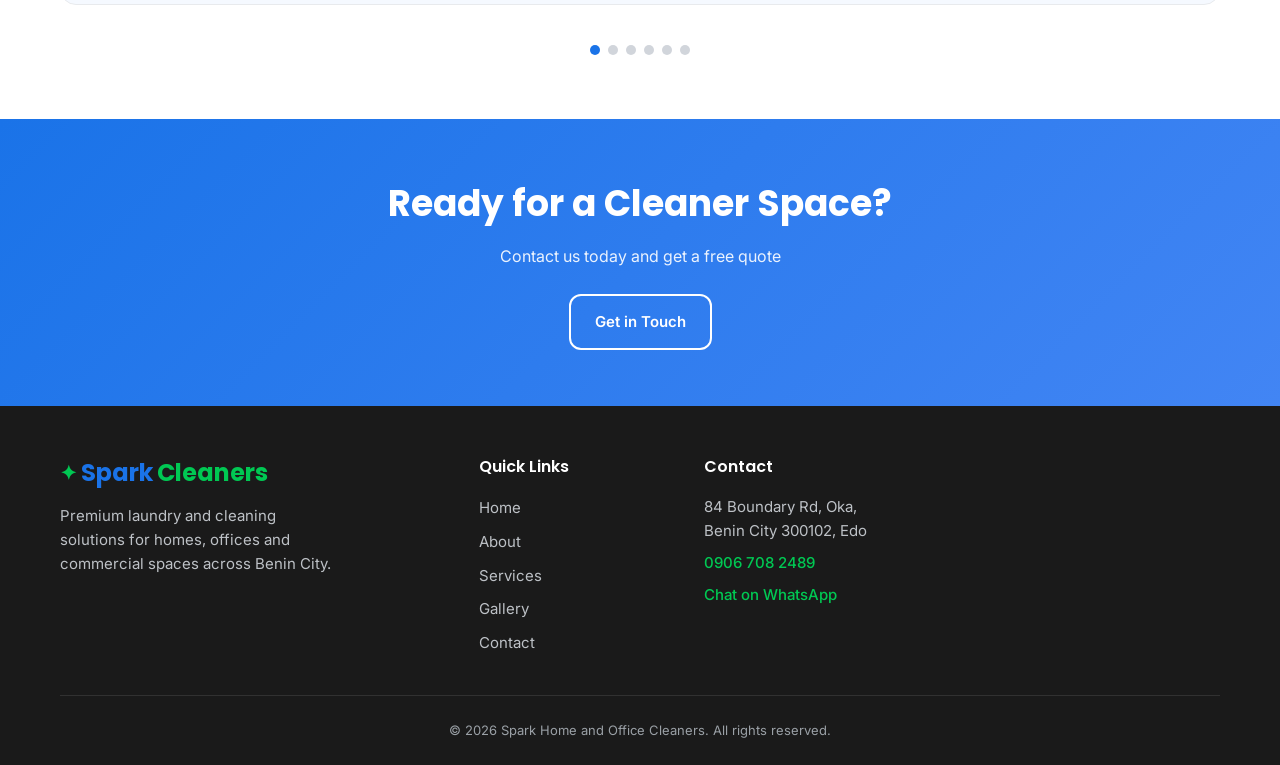
==== commit 884e9274: "rebrand to Spark Home and Office Cleaners" ====
--- a/index.html
+++ b/index.html
@@ -4,7 +4,7 @@
   <meta charset="UTF-8">
   <meta name="viewport" content="width=device-width, initial-scale=1.0">
   <meta name="description" content="Premium cleaning services in Benin City — professional home, office and post-construction cleaning you can trust.">
-  <title>Home | Le Blanc Laundry And Cleaning Services</title>
+  <title>Home | Spark Home and Office Cleaners</title>
   <link rel="preconnect" href="https://fonts.googleapis.com">
   <link rel="preconnect" href="https://fonts.gstatic.com" crossorigin>
   <link href="https://fonts.googleapis.com/css2?family=Inter:wght@400;500;600&family=Poppins:wght@600;700&display=swap" rel="stylesheet">
@@ -13,9 +13,9 @@
 <body>
   <header class="site-header">
     <div class="container header-inner">
-      <a href="index.html" class="logo" aria-label="Le Blanc home">
+      <a href="index.html" class="logo" aria-label="Spark Home and Office Cleaners home">
         <span class="logo-sparkle" aria-hidden="true">✦</span>
-        <span class="logo-le">Le</span><span class="logo-blanc">Blanc</span>
+        <span class="logo-spark">Spark</span><span class="logo-cleaners">Cleaners</span>
       </a>
       <button type="button" class="nav-toggle" aria-expanded="false" aria-controls="main-nav" aria-label="Toggle menu">
         <span class="nav-toggle-bar"></span>
@@ -77,26 +77,6 @@
         <div class="services-preview-grid">
           <article class="service-card">
             <figure class="service-card-image">
-              <img src="https://images.unsplash.com/photo-1696546761269-a8f9d2b80512?q=80&w=870&auto=format&fit=crop&ixlib=rb-4.1.0&ixid=M3wxMjA3fDB8MHxwaG90by1wYWdlfHx8fGVufDB8fHx8fA%3D%3D" alt="Laundry service" width="870" height="675">
-            </figure>
-            <div class="service-card-content">
-              <h3>Laundry</h3>
-              <p>Professional washing, drying and folding of clothes and household fabrics.</p>
-              <a href="services.html#laundry" class="btn btn-outline">Learn More</a>
-            </div>
-          </article>
-          <article class="service-card">
-            <figure class="service-card-image">
-              <img src="https://plus.unsplash.com/premium_photo-1679920025550-75324e59680f?q=80&w=869&auto=format&fit=crop&ixlib=rb-4.1.0&ixid=M3wxMjA3fDB8MHxwaG90by1wYWdlfHx8fGVufDB8fHx8fA%3D%3D" alt="Dry cleaning service" width="870" height="675">
-            </figure>
-            <div class="service-card-content">
-              <h3>Dry Cleaning</h3>
-              <p>Expert care for delicate garments, suits, dresses and specialty fabrics.</p>
-              <a href="services.html#dry-cleaning" class="btn btn-outline">Learn More</a>
-            </div>
-          </article>
-          <article class="service-card">
-            <figure class="service-card-image">
               <img src="https://images.unsplash.com/photo-1740657254989-42fe9c3b8cce?q=80&w=1012&auto=format&fit=crop&ixlib=rb-4.1.0&ixid=M3wxMjA3fDB8MHxwaG90by1wYWdlfHx8fGVufDB8fHx8fA%3D%3D" alt="Home cleaning service" width="1012" height="675">
             </figure>
             <div class="service-card-content">
@@ -117,32 +97,22 @@
           </article>
           <article class="service-card">
             <figure class="service-card-image">
-              <img src="https://images.unsplash.com/photo-1581578731548-c64695cc6952?q=80&w=870&auto=format&fit=crop&ixlib=rb-4.1.0&ixid=M3wxMjA3fDB8MHxwaG90by1wYWdlfHx8fGVufDB8fHx8fA%3D%3D" alt="Industrial cleaning service" width="870" height="675">
-            </figure>
-            <div class="service-card-content">
-              <h3>Industrial Cleaning</h3>
-              <p>Comprehensive cleaning solutions for factories, warehouses and industrial facilities.</p>
-              <a href="services.html#industrial-cleaning" class="btn btn-outline">Learn More</a>
-            </div>
-          </article>
-          <article class="service-card">
-            <figure class="service-card-image">
-              <img src="https://images.unsplash.com/photo-1580256081112-e49377338b7f?q=80&w=387&auto=format&fit=crop&ixlib=rb-4.1.0&ixid=M3wxMjA3fDB8MHxwaG90by1wYWdlfHx8fGVufDB8fHx8fA%3D%3D" alt="Fumigation service" width="870" height="675">
-            </figure>
-            <div class="service-card-content">
-              <h3>Fumigation</h3>
-              <p>Effective pest control and fumigation services for homes and businesses.</p>
-              <a href="services.html#fumigation" class="btn btn-outline">Learn More</a>
-            </div>
-          </article>
-          <article class="service-card">
-            <figure class="service-card-image">
-              <img src="https://plus.unsplash.com/premium_photo-1679775634754-f7ca432b85d2?q=80&w=464&auto=format&fit=crop&ixlib=rb-4.1.0&ixid=M3wxMjA3fDB8MHxwaG90by1wYWdlfHx8fGVufDB8fHx8fA%3D%3D" alt="Rug and carpet cleaning service" width="464" height="675">
-            </figure>
-            <div class="service-card-content">
-              <h3>Rug/Carpet/Upholstery Cleaning</h3>
-              <p>Deep cleaning for rugs, carpets, sofas and all upholstered furniture.</p>
-              <a href="services.html#rug-cleaning" class="btn btn-outline">Learn More</a>
+              <img src="https://plus.unsplash.com/premium_photo-1679920025550-75324e59680f?q=80&w=869&auto=format&fit=crop&ixlib=rb-4.1.0&ixid=M3wxMjA3fDB8MHxwaG90by1wYWdlfHx8fGVufDB8fHx8fA%3D%3D" alt="Laundry & Dry Cleaning service" width="870" height="675">
+            </figure>
+            <div class="service-card-content">
+              <h3>Laundry & Dry Cleaning</h3>
+              <p>Professional washing, drying, and expert care for delicate garments and specialty fabrics.</p>
+              <a href="services.html#laundry-dry-cleaning" class="btn btn-outline">Learn More</a>
+            </div>
+          </article>
+          <article class="service-card">
+            <figure class="service-card-image">
+              <img src="https://plus.unsplash.com/premium_photo-1683141112334-d7d404f6e716?q=80&w=870&auto=format&fit=crop&ixlib=rb-4.1.0&ixid=M3wxMjA3fDB8MHxwaG90by1wYWdlfHx8fGVufDB8fHx8fA%3D%3D" alt="Routine cleaning staff service" width="870" height="675">
+            </figure>
+            <div class="service-card-content">
+              <h3>Routine Cleaning Staff Contracts</h3>
+              <p>Dedicated cleaning staff for regular scheduled maintenance with flexible contracts.</p>
+              <a href="services.html#routine-cleaning-staff" class="btn btn-outline">Learn More</a>
             </div>
           </article>
         </div>
@@ -152,7 +122,7 @@
     <section class="why-choose-section fade-in" aria-labelledby="why-choose-heading">
       <div class="container">
         <span class="section-label">Why Choose Us</span>
-        <h2 id="why-choose-heading" class="section-heading">Why Choose Le Blanc</h2>
+        <h2 id="why-choose-heading" class="section-heading">Why Choose Spark</h2>
         <div class="why-choose-grid">
           <article class="why-choose-item">
             <div class="why-choose-icon" aria-hidden="true">
@@ -232,28 +202,28 @@
         <div class="testimonials-carousel">
           <div class="testimonials-track">
             <div class="testimonial-card">
-              <p class="testimonial-text">"I rate Le Blanc a 10/10. They handled the cleaning of my mom's hotel, Royal Paradise Lounge, and the service was top notch — they did an amazing job."</p>
-              <p class="testimonial-author">Janet Imonikhe</p>
-            </div>
-            <div class="testimonial-card">
-              <p class="testimonial-text">"I love their prompt response and how they transformed my upholstery. Thank you, Le Blanc."</p>
-              <p class="testimonial-author">Yima Joash Gire</p>
-            </div>
-            <div class="testimonial-card">
-              <p class="testimonial-text">"Very nice, efficient, and humble cleaners. They do thorough work and ask if you are satisfied. That is what it should be."</p>
-              <p class="testimonial-author">Cosmic Data Evolution</p>
-            </div>
-            <div class="testimonial-card">
-              <p class="testimonial-text">"They render quality services and handle fabrics in a meticulous manner. Very professional in their service delivery."</p>
-              <p class="testimonial-author">Ndubuisi Samuel</p>
-            </div>
-            <div class="testimonial-card">
-              <p class="testimonial-text">"Tested and trusted. Always delivered on time. Thank you for your service, Le Blanc Laundry and Cleaning Service."</p>
-              <p class="testimonial-author">Blessing Ujene</p>
-            </div>
-            <div class="testimonial-card">
-              <p class="testimonial-text">"The cleaning service was exactly how I wanted it, and it was stress-free too. I was really glad I patronized them."</p>
-              <p class="testimonial-author">Erhunmwun Becky</p>
+              <p class="testimonial-text">"Prompt delivery, customer service excellence, and long-lasting care for clothes of all fabric types. Simply the best in Nigeria!"</p>
+              <p class="testimonial-author">Omoruyi Junior</p>
+            </div>
+            <div class="testimonial-card">
+              <p class="testimonial-text">"He's the only dry cleaner I've seen that will tell you your clothes will be ready on a certain date and actually be on schedule. Been working with him for 1-2 years, no complaints so far."</p>
+              <p class="testimonial-author">Victory Ibhawaegbele</p>
+            </div>
+            <div class="testimonial-card">
+              <p class="testimonial-text">"Spark remains the best in and out of Benin City. They're responsible and accountable. I can recommend them any day, any time."</p>
+              <p class="testimonial-author">Emmanuel Okechukwu</p>
+            </div>
+            <div class="testimonial-card">
+              <p class="testimonial-text">"They performed a very good job on the items I gave them, and they have lovely staff."</p>
+              <p class="testimonial-author">Melissa Etinosa</p>
+            </div>
+            <div class="testimonial-card">
+              <p class="testimonial-text">"They offer the best laundry services! It's a total 10/10. Kudos, Spark."</p>
+              <p class="testimonial-author">Ujiogba Favour</p>
+            </div>
+            <div class="testimonial-card">
+              <p class="testimonial-text">"I love their service. They go the extra mile."</p>
+              <p class="testimonial-author">Favour Egede</p>
             </div>
           </div>
           <div class="testimonials-dots"></div>
@@ -276,7 +246,7 @@
         <div class="footer-brand">
           <a href="index.html" class="logo">
             <span class="logo-sparkle" aria-hidden="true">✦</span>
-            <span class="logo-le">Le</span><span class="logo-blanc">Blanc</span>
+            <span class="logo-spark">Spark</span><span class="logo-cleaners">Cleaners</span>
           </a>
           <p class="footer-tagline">Premium laundry and cleaning solutions for homes, offices and commercial spaces across Benin City.</p>
         </div>
@@ -292,18 +262,18 @@
         </div>
         <div class="footer-contact">
           <h3 class="footer-heading">Contact</h3>
-          <p>36 Oni St, off Ihama Road, G.R.A., Benin City 300251, Edo</p>
-          <p><a href="tel:+2347067185758">0706 718 5758</a></p>
-          <p><a href="https://wa.me/2347067185758" target="_blank" rel="noopener noreferrer">Chat on WhatsApp</a></p>
+          <p>84 Boundary Rd, Oka, Benin City 300102, Edo</p>
+          <p><a href="tel:+2349067082489">0906 708 2489</a></p>
+          <p><a href="https://wa.me/2349067082489" target="_blank" rel="noopener noreferrer">Chat on WhatsApp</a></p>
         </div>
       </div>
       <div class="footer-bottom">
-        <p>&copy; <span id="year"></span> Le Blanc Laundry And Cleaning Services. All rights reserved.</p>
+        <p>&copy; <span id="year"></span> Spark Home and Office Cleaners. All rights reserved.</p>
       </div>
     </div>
   </footer>
 
-  <a href="https://wa.me/2347067185758" class="whatsapp-float" target="_blank" rel="noopener noreferrer" aria-label="Contact us on WhatsApp">
+  <a href="https://wa.me/2349067082489" class="whatsapp-float" target="_blank" rel="noopener noreferrer" aria-label="Contact us on WhatsApp">
     <svg viewBox="0 0 24 24" xmlns="http://www.w3.org/2000/svg" aria-hidden="true"><path d="M17.472 14.382c-.297-.149-1.758-.867-2.03-.967-.273-.099-.471-.148-.67.15-.197.297-.767.966-.94 1.164-.173.199-.347.223-.644.075-.297-.15-1.255-.463-2.39-1.475-.883-.788-1.48-1.761-1.653-2.059-.173-.297-.018-.458.13-.606.134-.133.298-.347.446-.52.149-.174.198-.298.298-.497.099-.198.05-.371-.025-.52-.075-.149-.669-1.612-.916-2.207-.242-.579-.487-.5-.669-.51-.173-.008-.371-.01-.57-.01-.198 0-.52.074-.792.372-.272.297-1.04 1.016-1.04 2.479 0 1.462 1.065 2.875 1.213 3.074.149.198 2.096 3.2 5.077 4.487.709.306 1.262.489 1.694.625.712.227 1.36.195 1.871.118.571-.085 1.758-.719 2.006-1.413.248-.694.248-1.289.173-1.413-.074-.124-.272-.198-.57-.347m-5.421 7.403h-.004a9.87 9.87 0 01-5.031-1.378l-.361-.214-3.741.982.998-3.648-.235-.374a9.86 9.86 0 01-1.51-5.26c.001-5.45 4.436-9.884 9.888-9.884 2.64 0 5.122 1.03 6.988 2.898a9.825 9.825 0 012.893 6.994c-.003 5.45-4.435 9.884-9.885 9.884m8.413-18.297A11.815 11.815 0 0012.05 0C5.495 0 .16 5.335.157 11.892c0 2.096.547 4.142 1.588 5.945L.057 24l6.305-1.654a11.882 11.882 0 005.683 1.448h.005c6.554 0 11.89-5.335 11.893-11.893a11.821 11.821 0 00-3.48-8.413z"/></svg>
   </a>
 
--- a/style.css
+++ b/style.css
@@ -255,11 +255,11 @@
   font-size: 1.25rem;
 }
 
-.logo-le {
+.logo-spark {
   color: #1A73E8;
 }
 
-.logo-blanc {
+.logo-cleaners {
   color: #00C853;
 }
 
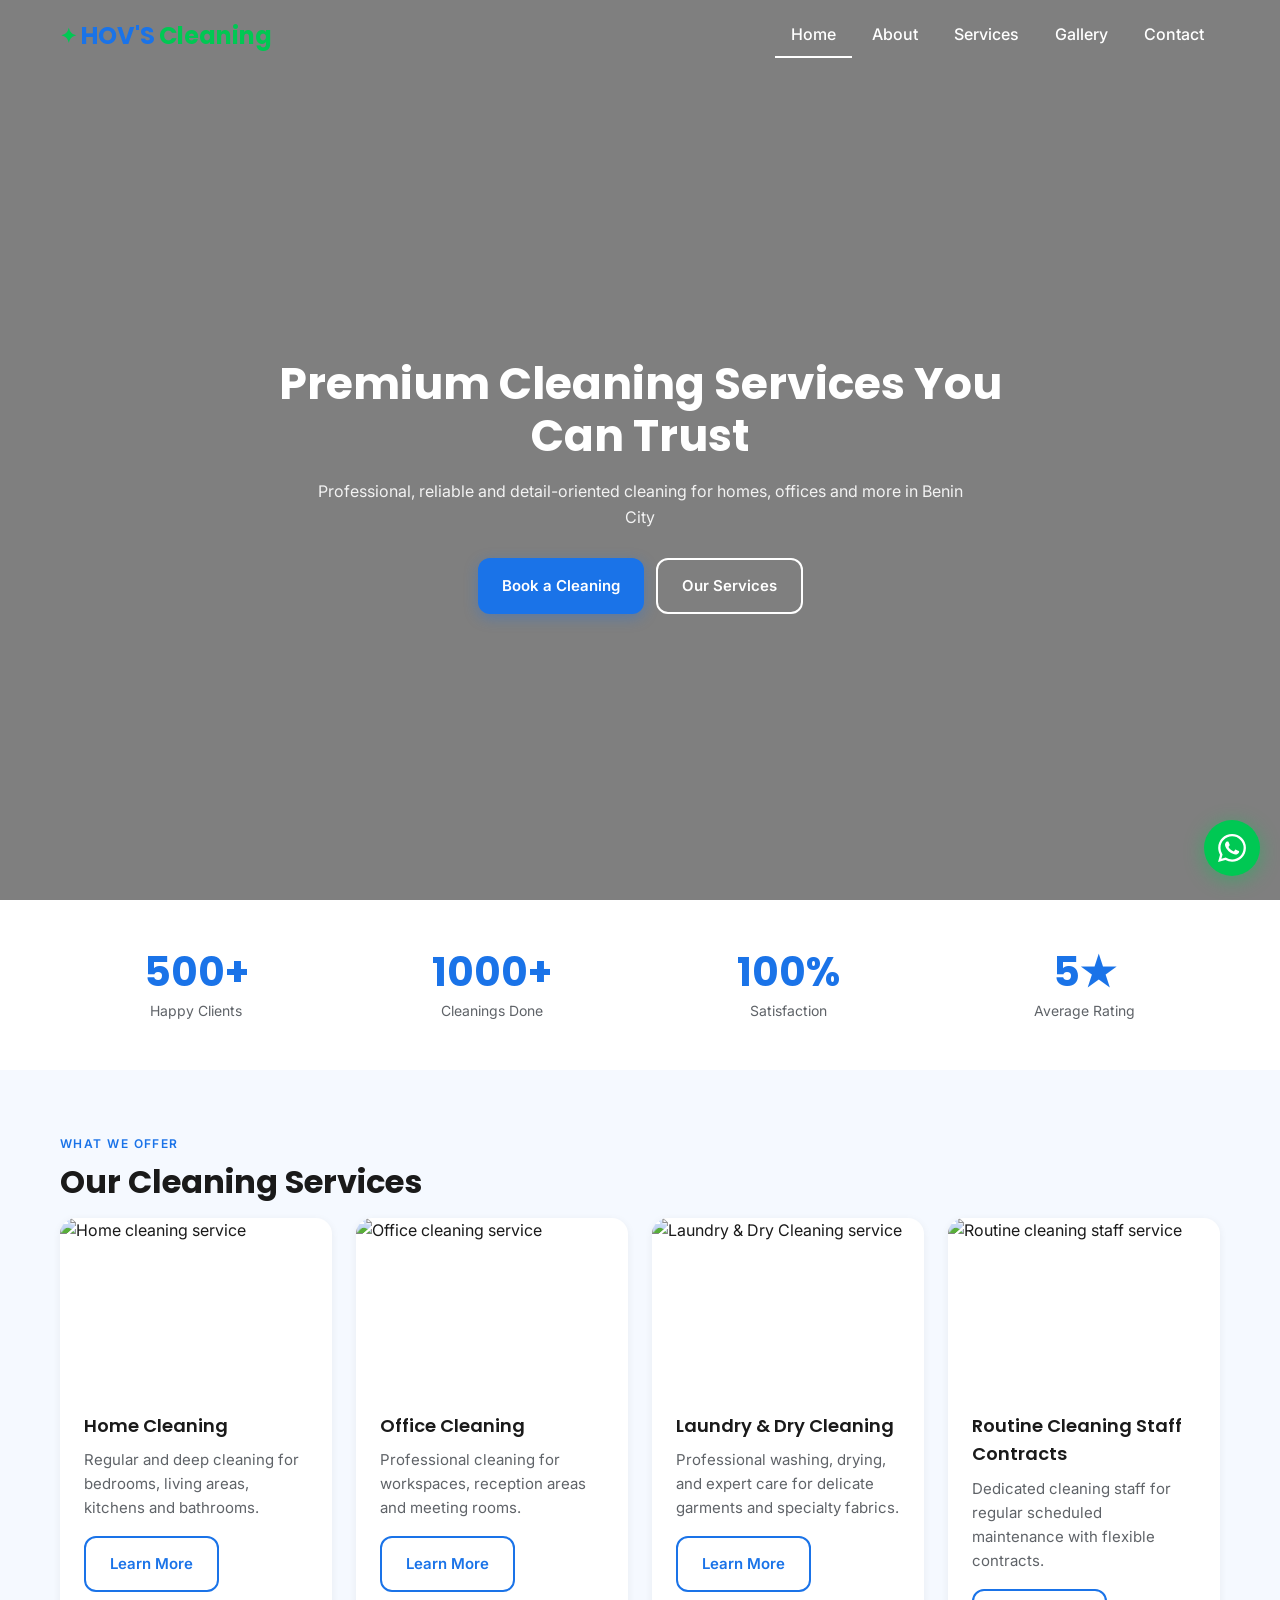
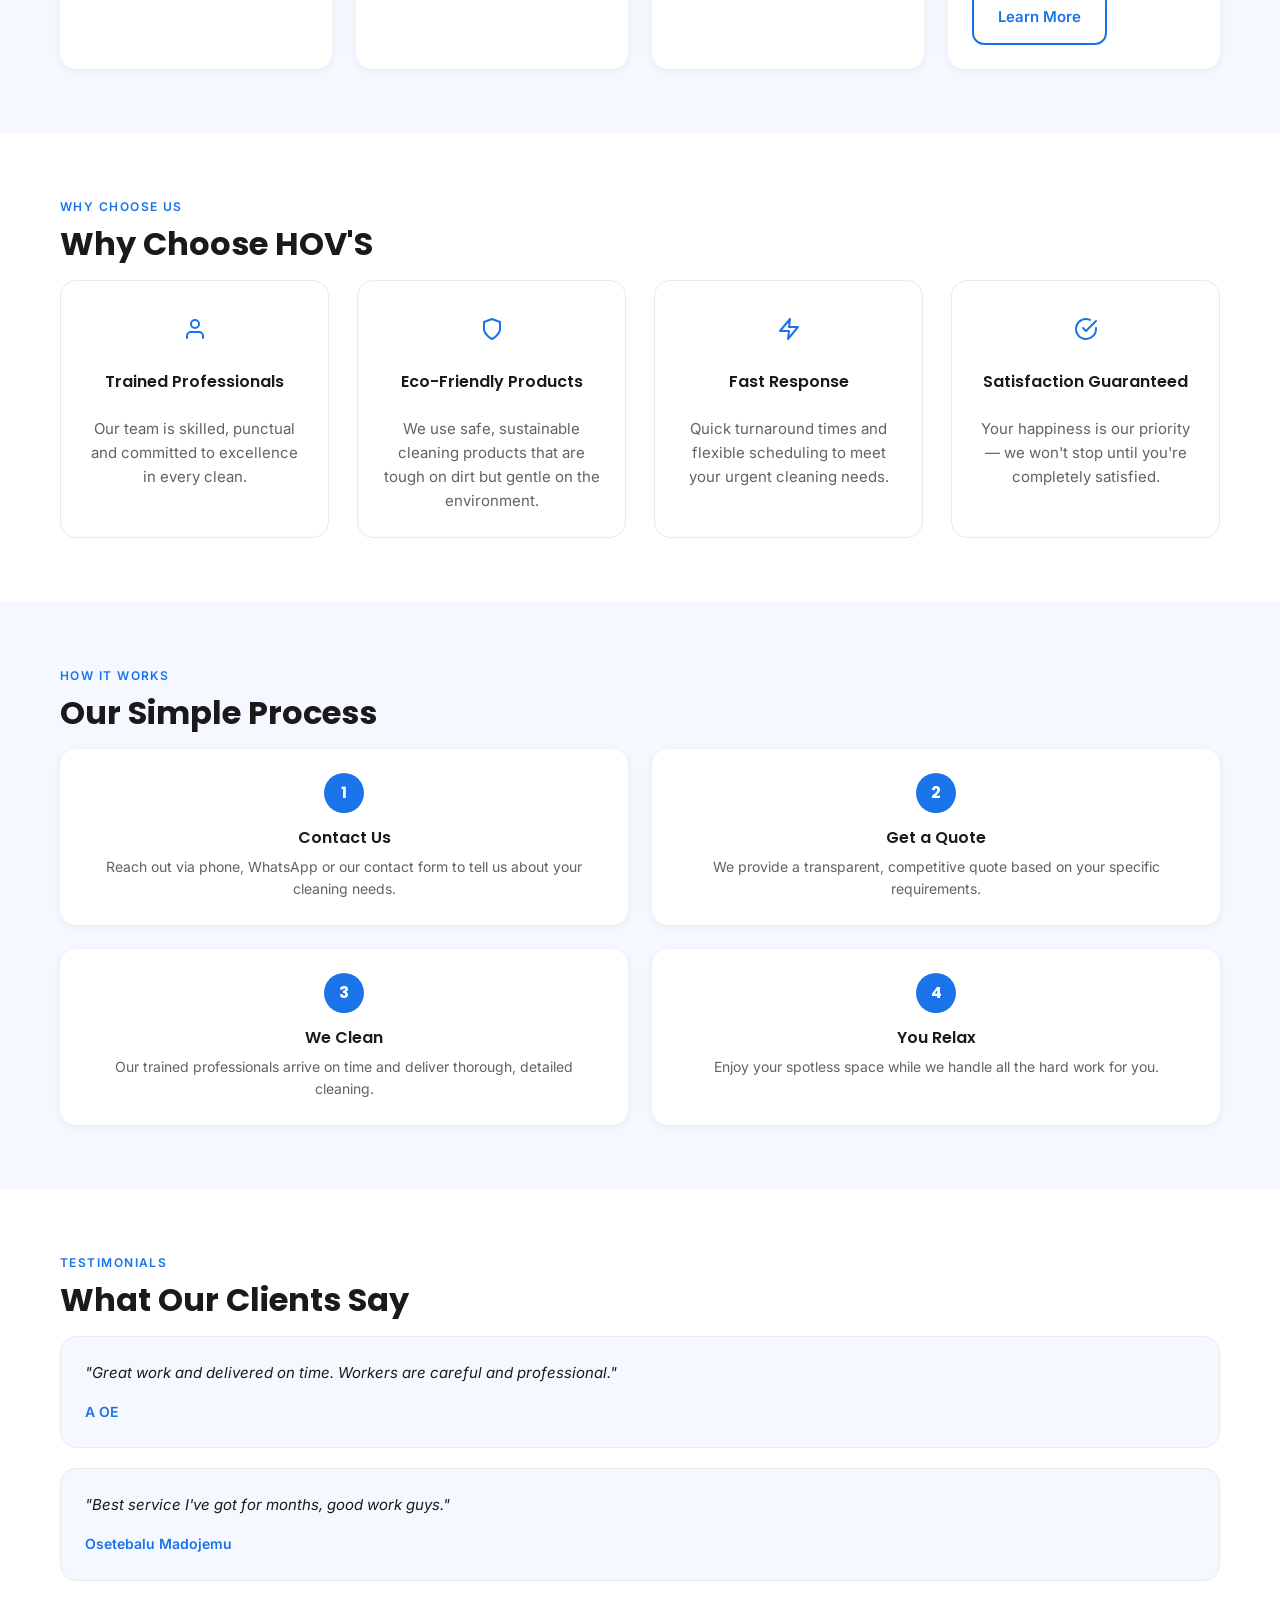
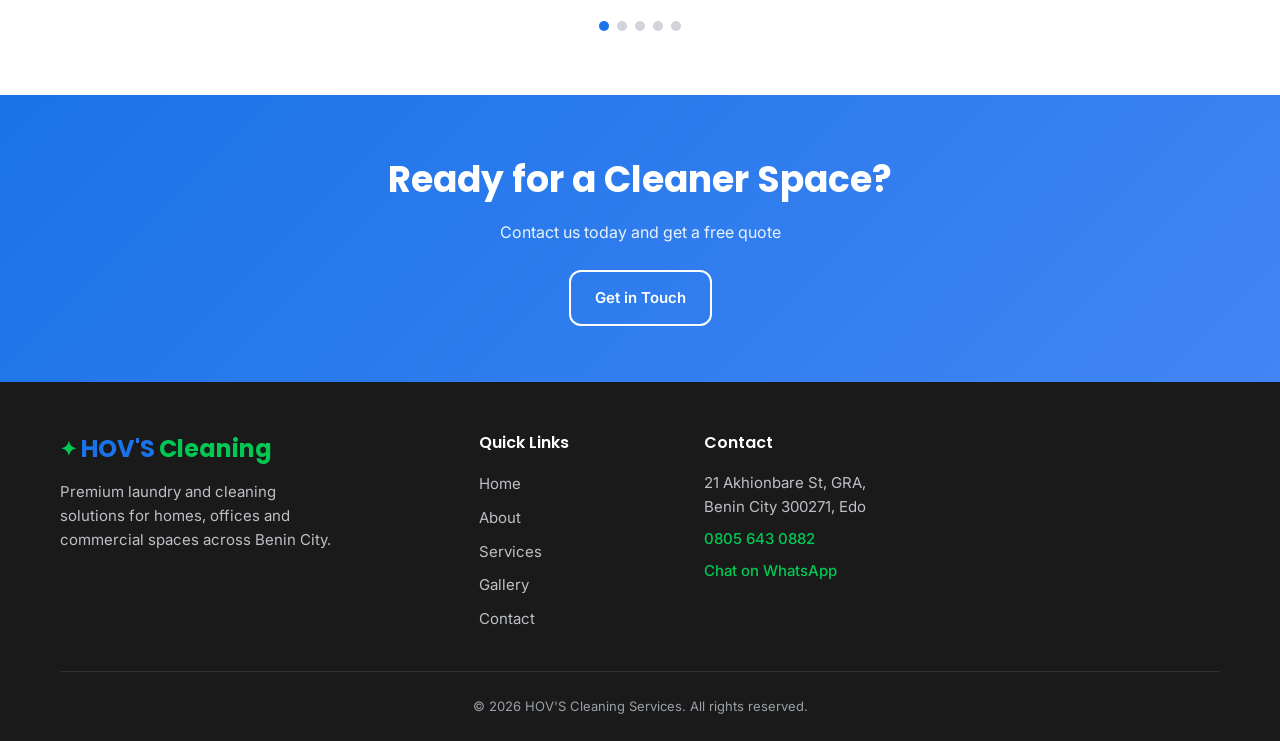
==== commit a87dcf43: "rebrand to HOV'S Cleaning Services" ====
--- a/index.html
+++ b/index.html
@@ -4,7 +4,7 @@
   <meta charset="UTF-8">
   <meta name="viewport" content="width=device-width, initial-scale=1.0">
   <meta name="description" content="Premium cleaning services in Benin City — professional home, office and post-construction cleaning you can trust.">
-  <title>Home | Spark Home and Office Cleaners</title>
+  <title>Home | HOV'S Cleaning Services</title>
   <link rel="preconnect" href="https://fonts.googleapis.com">
   <link rel="preconnect" href="https://fonts.gstatic.com" crossorigin>
   <link href="https://fonts.googleapis.com/css2?family=Inter:wght@400;500;600&family=Poppins:wght@600;700&display=swap" rel="stylesheet">
@@ -13,9 +13,9 @@
 <body>
   <header class="site-header">
     <div class="container header-inner">
-      <a href="index.html" class="logo" aria-label="Spark Home and Office Cleaners home">
+      <a href="index.html" class="logo" aria-label="HOV'S Cleaning Services home">
         <span class="logo-sparkle" aria-hidden="true">✦</span>
-        <span class="logo-spark">Spark</span><span class="logo-cleaners">Cleaners</span>
+        <span class="logo-spark">HOV'S</span><span class="logo-cleaners">Cleaning</span>
       </a>
       <button type="button" class="nav-toggle" aria-expanded="false" aria-controls="main-nav" aria-label="Toggle menu">
         <span class="nav-toggle-bar"></span>
@@ -122,7 +122,7 @@
     <section class="why-choose-section fade-in" aria-labelledby="why-choose-heading">
       <div class="container">
         <span class="section-label">Why Choose Us</span>
-        <h2 id="why-choose-heading" class="section-heading">Why Choose Spark</h2>
+        <h2 id="why-choose-heading" class="section-heading">Why Choose HOV'S</h2>
         <div class="why-choose-grid">
           <article class="why-choose-item">
             <div class="why-choose-icon" aria-hidden="true">
@@ -202,28 +202,24 @@
         <div class="testimonials-carousel">
           <div class="testimonials-track">
             <div class="testimonial-card">
-              <p class="testimonial-text">"Prompt delivery, customer service excellence, and long-lasting care for clothes of all fabric types. Simply the best in Nigeria!"</p>
-              <p class="testimonial-author">Omoruyi Junior</p>
-            </div>
-            <div class="testimonial-card">
-              <p class="testimonial-text">"He's the only dry cleaner I've seen that will tell you your clothes will be ready on a certain date and actually be on schedule. Been working with him for 1-2 years, no complaints so far."</p>
-              <p class="testimonial-author">Victory Ibhawaegbele</p>
-            </div>
-            <div class="testimonial-card">
-              <p class="testimonial-text">"Spark remains the best in and out of Benin City. They're responsible and accountable. I can recommend them any day, any time."</p>
-              <p class="testimonial-author">Emmanuel Okechukwu</p>
-            </div>
-            <div class="testimonial-card">
-              <p class="testimonial-text">"They performed a very good job on the items I gave them, and they have lovely staff."</p>
-              <p class="testimonial-author">Melissa Etinosa</p>
-            </div>
-            <div class="testimonial-card">
-              <p class="testimonial-text">"They offer the best laundry services! It's a total 10/10. Kudos, Spark."</p>
-              <p class="testimonial-author">Ujiogba Favour</p>
-            </div>
-            <div class="testimonial-card">
-              <p class="testimonial-text">"I love their service. They go the extra mile."</p>
-              <p class="testimonial-author">Favour Egede</p>
+              <p class="testimonial-text">"Great work and delivered on time. Workers are careful and professional."</p>
+              <p class="testimonial-author">A OE</p>
+            </div>
+            <div class="testimonial-card">
+              <p class="testimonial-text">"Best service I've got for months, good work guys."</p>
+              <p class="testimonial-author">Osetebalu Madojemu</p>
+            </div>
+            <div class="testimonial-card">
+              <p class="testimonial-text">"Very professional. Would recommend to anyone in and around Benin any day."</p>
+              <p class="testimonial-author">shaibu sani</p>
+            </div>
+            <div class="testimonial-card">
+              <p class="testimonial-text">"Great customer relationship and satisfaction."</p>
+              <p class="testimonial-author">Otsu Oghoyokola Emmanuela</p>
+            </div>
+            <div class="testimonial-card">
+              <p class="testimonial-text">"Great customer service."</p>
+              <p class="testimonial-author">Wave</p>
             </div>
           </div>
           <div class="testimonials-dots"></div>
@@ -246,7 +242,7 @@
         <div class="footer-brand">
           <a href="index.html" class="logo">
             <span class="logo-sparkle" aria-hidden="true">✦</span>
-            <span class="logo-spark">Spark</span><span class="logo-cleaners">Cleaners</span>
+            <span class="logo-spark">HOV'S</span><span class="logo-cleaners">Cleaning</span>
           </a>
           <p class="footer-tagline">Premium laundry and cleaning solutions for homes, offices and commercial spaces across Benin City.</p>
         </div>
@@ -262,18 +258,18 @@
         </div>
         <div class="footer-contact">
           <h3 class="footer-heading">Contact</h3>
-          <p>84 Boundary Rd, Oka, Benin City 300102, Edo</p>
-          <p><a href="tel:+2349067082489">0906 708 2489</a></p>
-          <p><a href="https://wa.me/2349067082489" target="_blank" rel="noopener noreferrer">Chat on WhatsApp</a></p>
+          <p>21 Akhionbare St, GRA, Benin City 300271, Edo</p>
+          <p><a href="tel:+2348056430882">0805 643 0882</a></p>
+          <p><a href="https://wa.me/2348056430882" target="_blank" rel="noopener noreferrer">Chat on WhatsApp</a></p>
         </div>
       </div>
       <div class="footer-bottom">
-        <p>&copy; <span id="year"></span> Spark Home and Office Cleaners. All rights reserved.</p>
+        <p>&copy; <span id="year"></span> HOV'S Cleaning Services. All rights reserved.</p>
       </div>
     </div>
   </footer>
 
-  <a href="https://wa.me/2349067082489" class="whatsapp-float" target="_blank" rel="noopener noreferrer" aria-label="Contact us on WhatsApp">
+  <a href="https://wa.me/2348056430882" class="whatsapp-float" target="_blank" rel="noopener noreferrer" aria-label="Contact us on WhatsApp">
     <svg viewBox="0 0 24 24" xmlns="http://www.w3.org/2000/svg" aria-hidden="true"><path d="M17.472 14.382c-.297-.149-1.758-.867-2.03-.967-.273-.099-.471-.148-.67.15-.197.297-.767.966-.94 1.164-.173.199-.347.223-.644.075-.297-.15-1.255-.463-2.39-1.475-.883-.788-1.48-1.761-1.653-2.059-.173-.297-.018-.458.13-.606.134-.133.298-.347.446-.52.149-.174.198-.298.298-.497.099-.198.05-.371-.025-.52-.075-.149-.669-1.612-.916-2.207-.242-.579-.487-.5-.669-.51-.173-.008-.371-.01-.57-.01-.198 0-.52.074-.792.372-.272.297-1.04 1.016-1.04 2.479 0 1.462 1.065 2.875 1.213 3.074.149.198 2.096 3.2 5.077 4.487.709.306 1.262.489 1.694.625.712.227 1.36.195 1.871.118.571-.085 1.758-.719 2.006-1.413.248-.694.248-1.289.173-1.413-.074-.124-.272-.198-.57-.347m-5.421 7.403h-.004a9.87 9.87 0 01-5.031-1.378l-.361-.214-3.741.982.998-3.648-.235-.374a9.86 9.86 0 01-1.51-5.26c.001-5.45 4.436-9.884 9.888-9.884 2.64 0 5.122 1.03 6.988 2.898a9.825 9.825 0 012.893 6.994c-.003 5.45-4.435 9.884-9.885 9.884m8.413-18.297A11.815 11.815 0 0012.05 0C5.495 0 .16 5.335.157 11.892c0 2.096.547 4.142 1.588 5.945L.057 24l6.305-1.654a11.882 11.882 0 005.683 1.448h.005c6.554 0 11.89-5.335 11.893-11.893a11.821 11.821 0 00-3.48-8.413z"/></svg>
   </a>
 
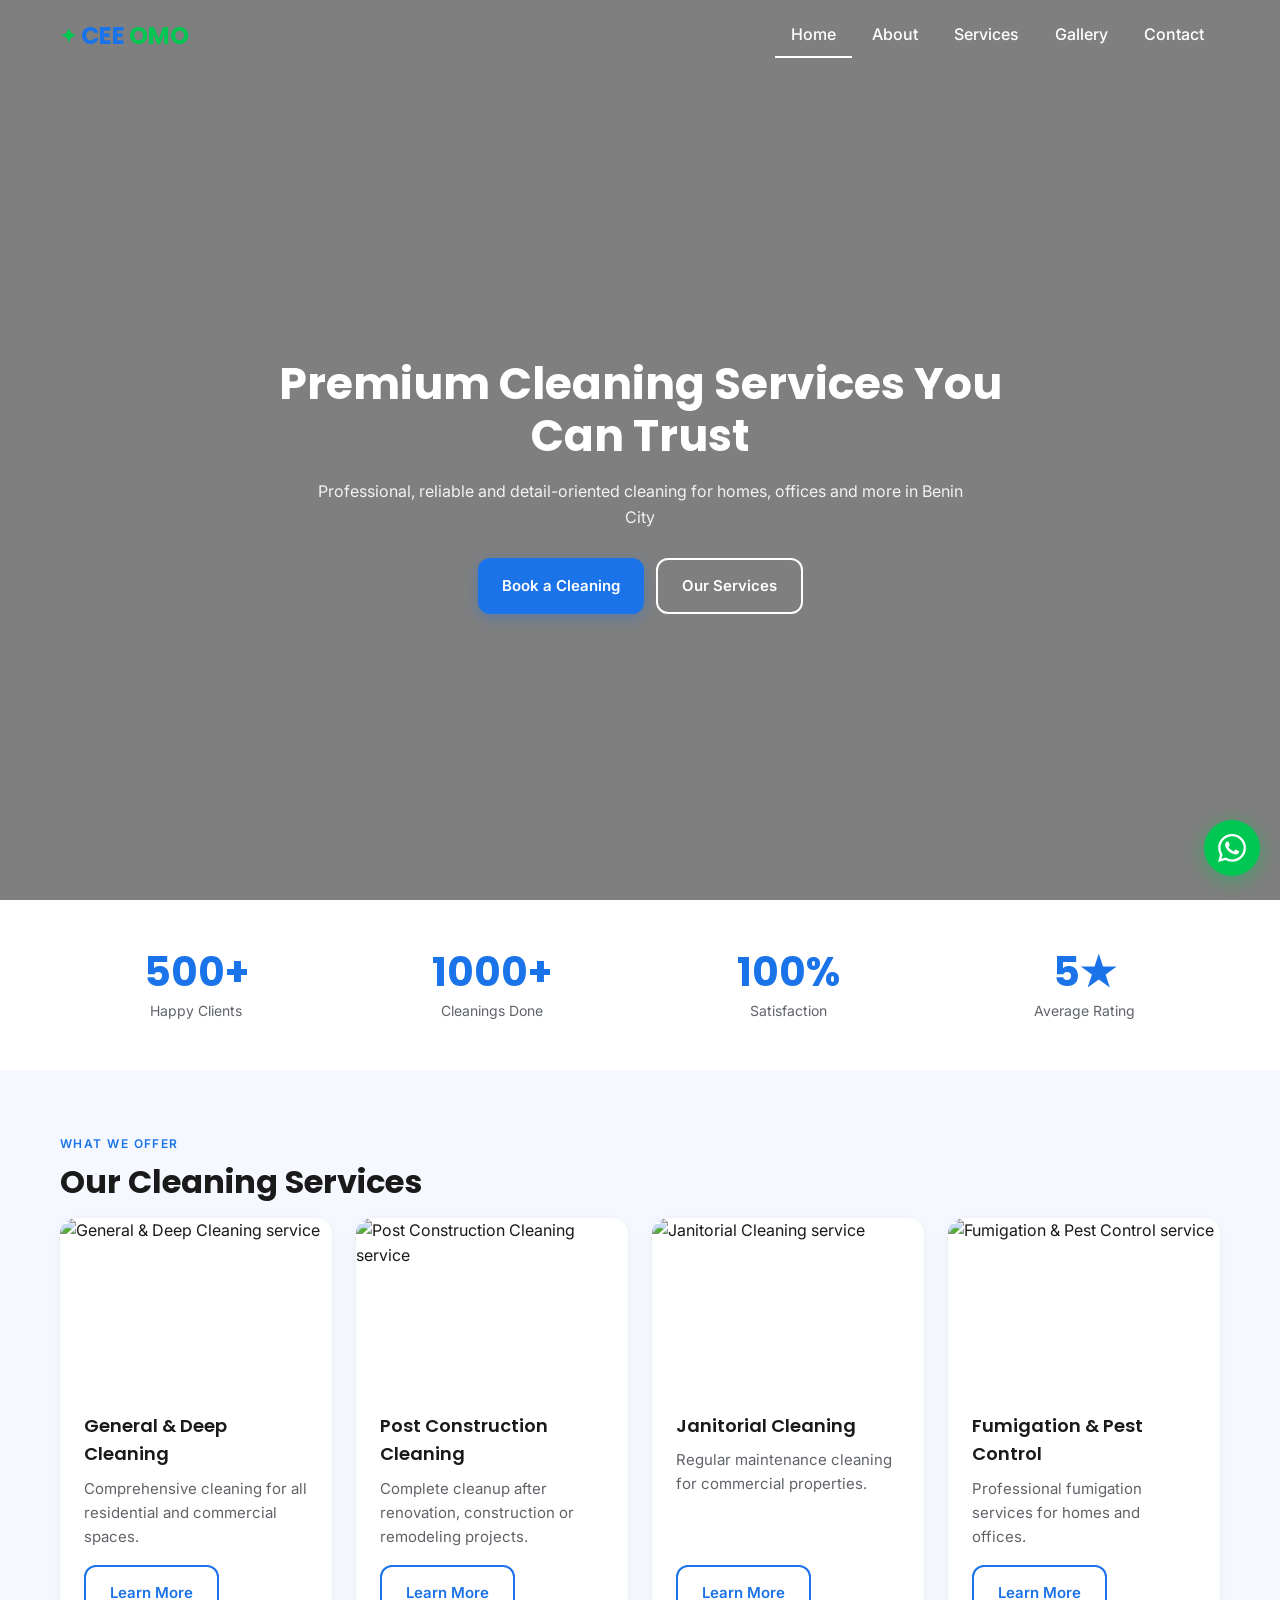
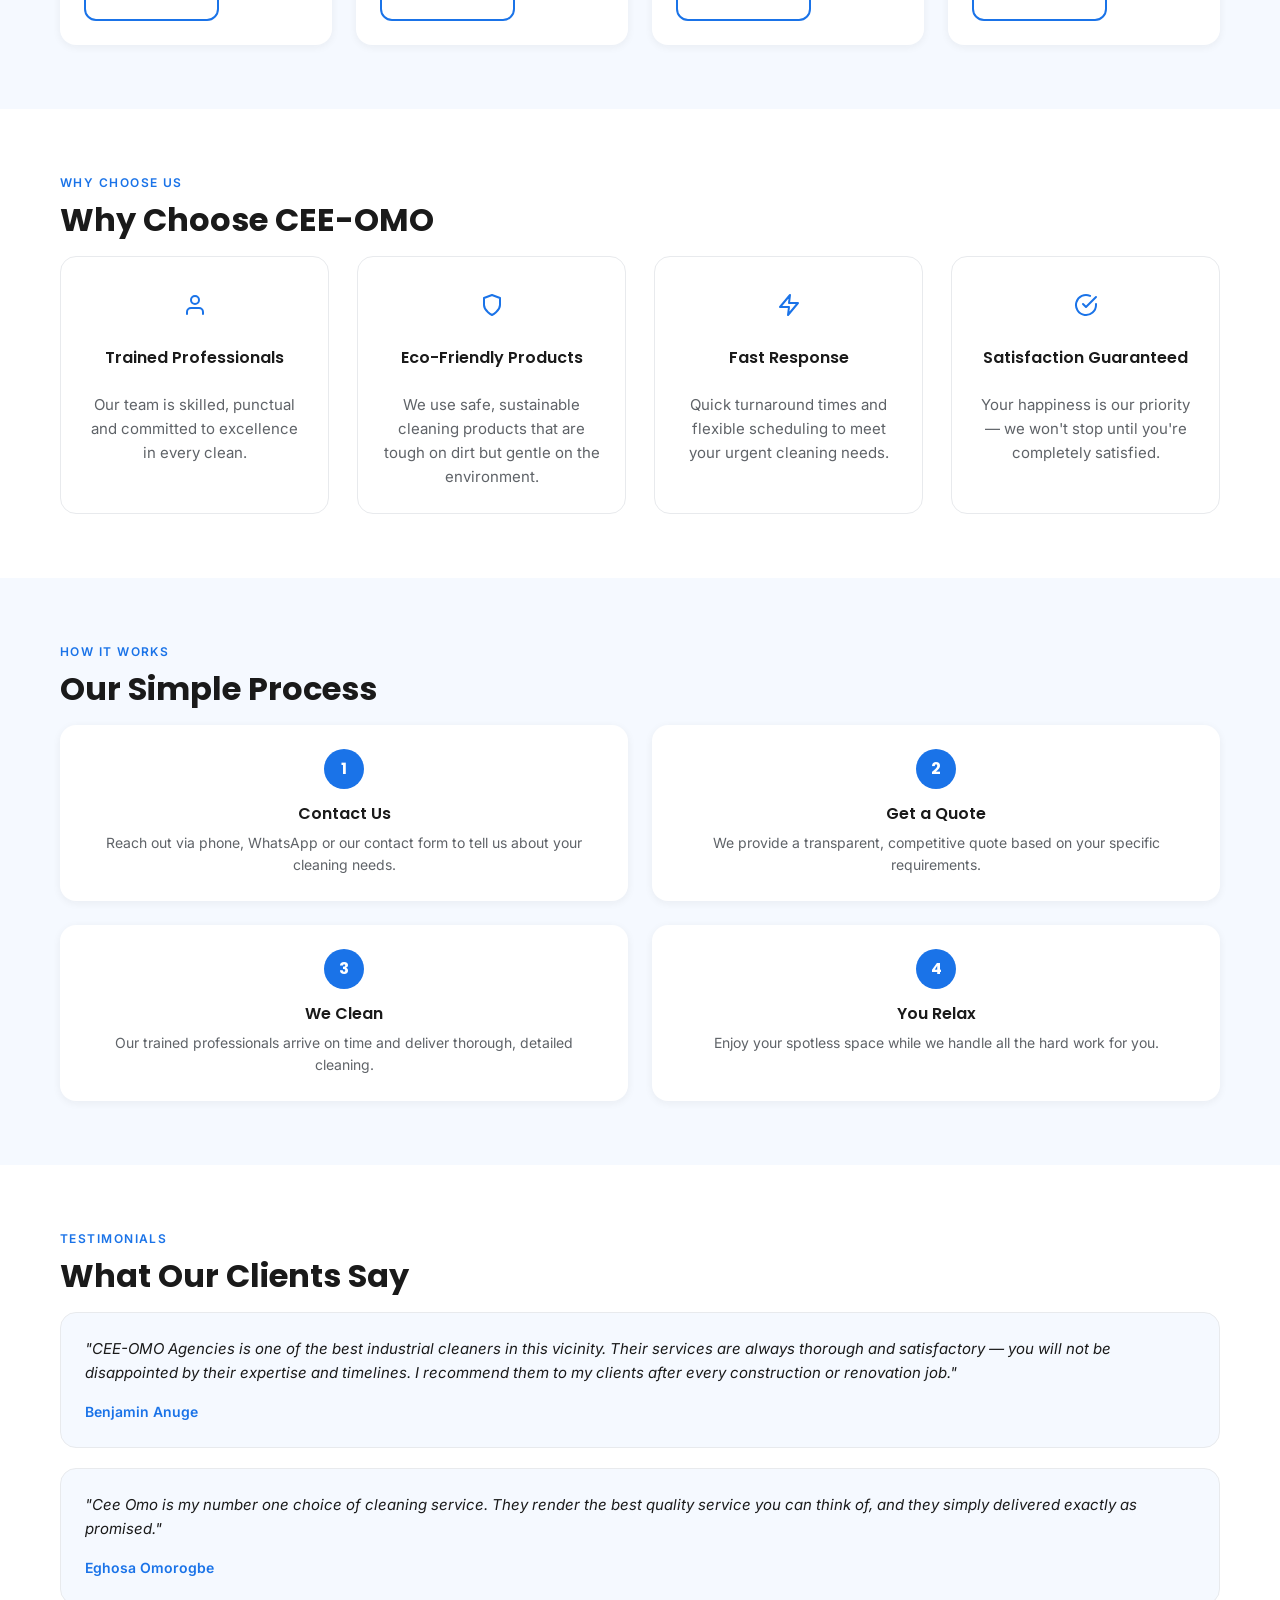
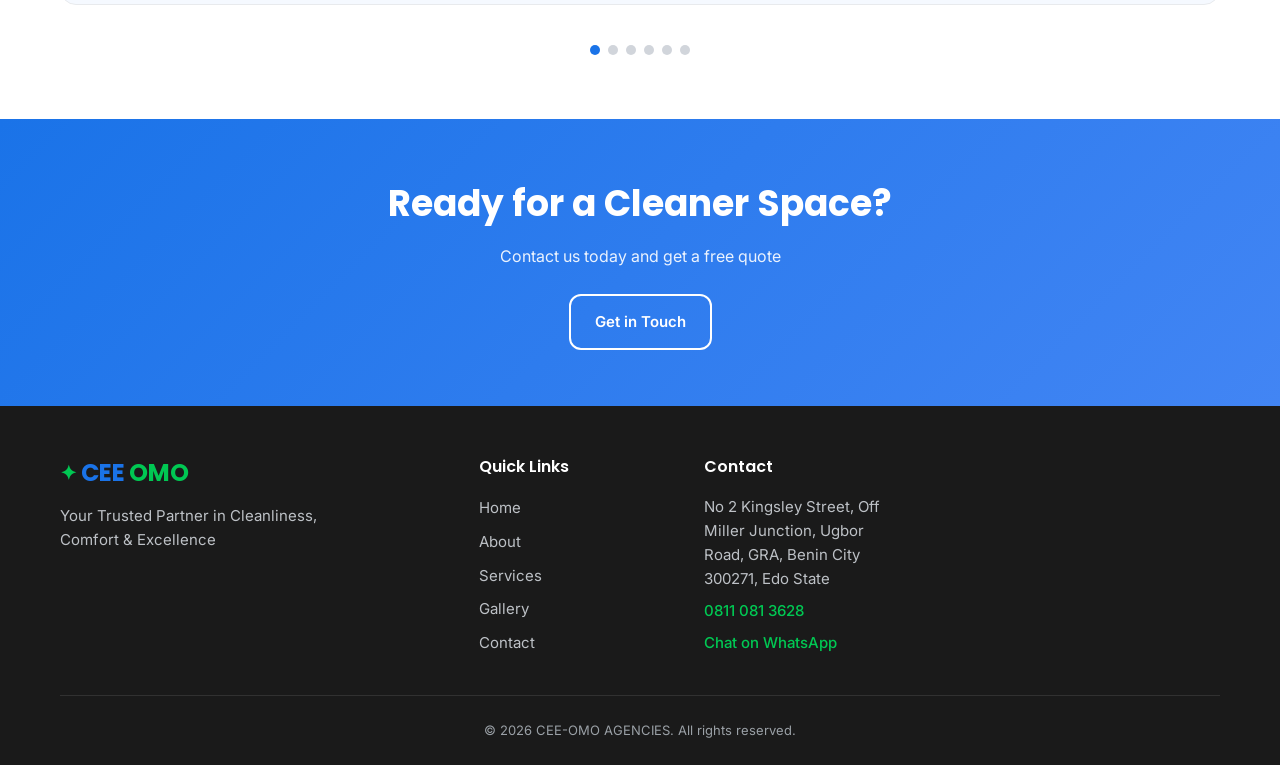
==== commit 9802239c: "rebrand to CEE-OMO Agencies" ====
--- a/index.html
+++ b/index.html
@@ -4,7 +4,7 @@
   <meta charset="UTF-8">
   <meta name="viewport" content="width=device-width, initial-scale=1.0">
   <meta name="description" content="Premium cleaning services in Benin City — professional home, office and post-construction cleaning you can trust.">
-  <title>Home | HOV'S Cleaning Services</title>
+  <title>Home | CEE-OMO AGENCIES</title>
   <link rel="preconnect" href="https://fonts.googleapis.com">
   <link rel="preconnect" href="https://fonts.gstatic.com" crossorigin>
   <link href="https://fonts.googleapis.com/css2?family=Inter:wght@400;500;600&family=Poppins:wght@600;700&display=swap" rel="stylesheet">
@@ -12,10 +12,11 @@
 </head>
 <body>
   <header class="site-header">
+    
     <div class="container header-inner">
-      <a href="index.html" class="logo" aria-label="HOV'S Cleaning Services home">
+      <a href="index.html" class="logo" aria-label="CEE-OMO AGENCIES home">
         <span class="logo-sparkle" aria-hidden="true">✦</span>
-        <span class="logo-spark">HOV'S</span><span class="logo-cleaners">Cleaning</span>
+        <span class="logo-spark">CEE</span><span class="logo-cleaners">OMO</span>
       </a>
       <button type="button" class="nav-toggle" aria-expanded="false" aria-controls="main-nav" aria-label="Toggle menu">
         <span class="nav-toggle-bar"></span>
@@ -77,42 +78,42 @@
         <div class="services-preview-grid">
           <article class="service-card">
             <figure class="service-card-image">
-              <img src="https://images.unsplash.com/photo-1740657254989-42fe9c3b8cce?q=80&w=1012&auto=format&fit=crop&ixlib=rb-4.1.0&ixid=M3wxMjA3fDB8MHxwaG90by1wYWdlfHx8fGVufDB8fHx8fA%3D%3D" alt="Home cleaning service" width="1012" height="675">
-            </figure>
-            <div class="service-card-content">
-              <h3>Home Cleaning</h3>
-              <p>Regular and deep cleaning for bedrooms, living areas, kitchens and bathrooms.</p>
-              <a href="services.html#home-cleaning" class="btn btn-outline">Learn More</a>
-            </div>
-          </article>
-          <article class="service-card">
-            <figure class="service-card-image">
-              <img src="https://plus.unsplash.com/premium_photo-1663011218145-c1d0c3ba3542?q=80&w=870&auto=format&fit=crop&ixlib=rb-4.1.0&ixid=M3wxMjA3fDB8MHxwaG90by1wYWdlfHx8fGVufDB8fHx8fA%3D%3D" alt="Office cleaning service" width="870" height="675">
-            </figure>
-            <div class="service-card-content">
-              <h3>Office Cleaning</h3>
-              <p>Professional cleaning for workspaces, reception areas and meeting rooms.</p>
-              <a href="services.html#office-cleaning" class="btn btn-outline">Learn More</a>
-            </div>
-          </article>
-          <article class="service-card">
-            <figure class="service-card-image">
-              <img src="https://plus.unsplash.com/premium_photo-1679920025550-75324e59680f?q=80&w=869&auto=format&fit=crop&ixlib=rb-4.1.0&ixid=M3wxMjA3fDB8MHxwaG90by1wYWdlfHx8fGVufDB8fHx8fA%3D%3D" alt="Laundry & Dry Cleaning service" width="870" height="675">
-            </figure>
-            <div class="service-card-content">
-              <h3>Laundry & Dry Cleaning</h3>
-              <p>Professional washing, drying, and expert care for delicate garments and specialty fabrics.</p>
-              <a href="services.html#laundry-dry-cleaning" class="btn btn-outline">Learn More</a>
-            </div>
-          </article>
-          <article class="service-card">
-            <figure class="service-card-image">
-              <img src="https://plus.unsplash.com/premium_photo-1683141112334-d7d404f6e716?q=80&w=870&auto=format&fit=crop&ixlib=rb-4.1.0&ixid=M3wxMjA3fDB8MHxwaG90by1wYWdlfHx8fGVufDB8fHx8fA%3D%3D" alt="Routine cleaning staff service" width="870" height="675">
-            </figure>
-            <div class="service-card-content">
-              <h3>Routine Cleaning Staff Contracts</h3>
-              <p>Dedicated cleaning staff for regular scheduled maintenance with flexible contracts.</p>
-              <a href="services.html#routine-cleaning-staff" class="btn btn-outline">Learn More</a>
+              <img src="https://plus.unsplash.com/premium_photo-1679500354595-0feead204a28?q=80&w=387&auto=format&fit=crop&ixlib=rb-4.1.0&ixid=M3wxMjA3fDB8MHxwaG90by1wYWdlfHx8fGVufDB8fHx8fA%3D%3D" alt="General & Deep Cleaning service" width="1012" height="675">
+            </figure>
+            <div class="service-card-content">
+              <h3>General & Deep Cleaning</h3>
+              <p>Comprehensive cleaning for all residential and commercial spaces.</p>
+              <a href="services.html#general-deep-cleaning" class="btn btn-outline">Learn More</a>
+            </div>
+          </article>
+          <article class="service-card">
+            <figure class="service-card-image">
+              <img src="https://plus.unsplash.com/premium_photo-1683141120496-f5921a97f5c4?q=80&w=870&auto=format&fit=crop&ixlib=rb-4.1.0&ixid=M3wxMjA3fDB8MHxwaG90by1wYWdlfHx8fGVufDB8fHx8fA%3D%3D" alt="Post Construction Cleaning service" width="870" height="675">
+            </figure>
+            <div class="service-card-content">
+              <h3>Post Construction Cleaning</h3>
+              <p>Complete cleanup after renovation, construction or remodeling projects.</p>
+              <a href="services.html#post-construction-cleaning" class="btn btn-outline">Learn More</a>
+            </div>
+          </article>
+          <article class="service-card">
+            <figure class="service-card-image">
+              <img src="https://plus.unsplash.com/premium_photo-1683141112334-d7d404f6e716?q=80&w=870&auto=format&fit=crop&ixlib=rb-4.1.0&ixid=M3wxMjA3fDB8MHxwaG90by1wYWdlfHx8fGVufDB8fHx8fA%3D%3D" alt="Janitorial Cleaning service" width="870" height="675">
+            </figure>
+            <div class="service-card-content">
+              <h3>Janitorial Cleaning</h3>
+              <p>Regular maintenance cleaning for commercial properties.</p>
+              <a href="services.html#janitorial-cleaning" class="btn btn-outline">Learn More</a>
+            </div>
+          </article>
+          <article class="service-card">
+            <figure class="service-card-image">
+              <img src="https://plus.unsplash.com/premium_photo-1678304224547-bb0fb0586d53?q=80&w=870&auto=format&fit=crop&ixlib=rb-4.1.0&ixid=M3wxMjA3fDB8MHxwaG90by1wYWdlfHx8fGVufDB8fHx8fA%3D%3D" alt="Fumigation & Pest Control service" width="870" height="675">
+            </figure>
+            <div class="service-card-content">
+              <h3>Fumigation & Pest Control</h3>
+              <p>Professional fumigation services for homes and offices.</p>
+              <a href="services.html#fumigation-pest-control" class="btn btn-outline">Learn More</a>
             </div>
           </article>
         </div>
@@ -122,7 +123,7 @@
     <section class="why-choose-section fade-in" aria-labelledby="why-choose-heading">
       <div class="container">
         <span class="section-label">Why Choose Us</span>
-        <h2 id="why-choose-heading" class="section-heading">Why Choose HOV'S</h2>
+        <h2 id="why-choose-heading" class="section-heading">Why Choose CEE-OMO</h2>
         <div class="why-choose-grid">
           <article class="why-choose-item">
             <div class="why-choose-icon" aria-hidden="true">
@@ -202,24 +203,28 @@
         <div class="testimonials-carousel">
           <div class="testimonials-track">
             <div class="testimonial-card">
-              <p class="testimonial-text">"Great work and delivered on time. Workers are careful and professional."</p>
-              <p class="testimonial-author">A OE</p>
-            </div>
-            <div class="testimonial-card">
-              <p class="testimonial-text">"Best service I've got for months, good work guys."</p>
-              <p class="testimonial-author">Osetebalu Madojemu</p>
-            </div>
-            <div class="testimonial-card">
-              <p class="testimonial-text">"Very professional. Would recommend to anyone in and around Benin any day."</p>
-              <p class="testimonial-author">shaibu sani</p>
-            </div>
-            <div class="testimonial-card">
-              <p class="testimonial-text">"Great customer relationship and satisfaction."</p>
-              <p class="testimonial-author">Otsu Oghoyokola Emmanuela</p>
-            </div>
-            <div class="testimonial-card">
-              <p class="testimonial-text">"Great customer service."</p>
-              <p class="testimonial-author">Wave</p>
+              <p class="testimonial-text">"CEE-OMO Agencies is one of the best industrial cleaners in this vicinity. Their services are always thorough and satisfactory — you will not be disappointed by their expertise and timelines. I recommend them to my clients after every construction or renovation job."</p>
+              <p class="testimonial-author">Benjamin Anuge</p>
+            </div>
+            <div class="testimonial-card">
+              <p class="testimonial-text">"Cee Omo is my number one choice of cleaning service. They render the best quality service you can think of, and they simply delivered exactly as promised."</p>
+              <p class="testimonial-author">Eghosa Omorogbe</p>
+            </div>
+            <div class="testimonial-card">
+              <p class="testimonial-text">"It was an awesome experience with Cee Omo Agencies. They did a perfect and professional cleaning in my new property. I recommend them any time, any day."</p>
+              <p class="testimonial-author">saintjude lawani</p>
+            </div>
+            <div class="testimonial-card">
+              <p class="testimonial-text">"Finding a business that values professionalism and customer satisfaction is always a plus. CEE-OMO Agencies has built a reputation for providing quality service with attention to detail."</p>
+              <p class="testimonial-author">ELARA WHITMORE</p>
+            </div>
+            <div class="testimonial-card">
+              <p class="testimonial-text">"If you're looking for a reliable and professional agency in Benin City, CEE-OMO Agencies is definitely worth considering. Their commitment to quality service and customer satisfaction stands out."</p>
+              <p class="testimonial-author">Oluwaseyi Ojekemi</p>
+            </div>
+            <div class="testimonial-card">
+              <p class="testimonial-text">"I was referred to CEE-OMO Agencies and I'm glad I gave them a try. The team was professional, punctual, and delivered quality service with great attention to detail."</p>
+              <p class="testimonial-author">Leftee Alendy</p>
             </div>
           </div>
           <div class="testimonials-dots"></div>
@@ -242,9 +247,9 @@
         <div class="footer-brand">
           <a href="index.html" class="logo">
             <span class="logo-sparkle" aria-hidden="true">✦</span>
-            <span class="logo-spark">HOV'S</span><span class="logo-cleaners">Cleaning</span>
+            <span class="logo-spark">CEE</span><span class="logo-cleaners">OMO</span>
           </a>
-          <p class="footer-tagline">Premium laundry and cleaning solutions for homes, offices and commercial spaces across Benin City.</p>
+          <p class="footer-tagline">Your Trusted Partner in Cleanliness, Comfort & Excellence</p>
         </div>
         <div>
           <h3 class="footer-heading">Quick Links</h3>
@@ -258,18 +263,18 @@
         </div>
         <div class="footer-contact">
           <h3 class="footer-heading">Contact</h3>
-          <p>21 Akhionbare St, GRA, Benin City 300271, Edo</p>
-          <p><a href="tel:+2348056430882">0805 643 0882</a></p>
-          <p><a href="https://wa.me/2348056430882" target="_blank" rel="noopener noreferrer">Chat on WhatsApp</a></p>
+          <p>No 2 Kingsley Street, Off Miller Junction, Ugbor Road, GRA, Benin City 300271, Edo State</p>
+          <p><a href="tel:+2348110813628">0811 081 3628</a></p>
+          <p><a href="https://wa.me/2348110813628" target="_blank" rel="noopener noreferrer">Chat on WhatsApp</a></p>
         </div>
       </div>
       <div class="footer-bottom">
-        <p>&copy; <span id="year"></span> HOV'S Cleaning Services. All rights reserved.</p>
+        <p>&copy; <span id="year"></span> CEE-OMO AGENCIES. All rights reserved.</p>
       </div>
     </div>
   </footer>
 
-  <a href="https://wa.me/2348056430882" class="whatsapp-float" target="_blank" rel="noopener noreferrer" aria-label="Contact us on WhatsApp">
+  <a href="https://wa.me/2348110813628" class="whatsapp-float" target="_blank" rel="noopener noreferrer" aria-label="Contact us on WhatsApp">
     <svg viewBox="0 0 24 24" xmlns="http://www.w3.org/2000/svg" aria-hidden="true"><path d="M17.472 14.382c-.297-.149-1.758-.867-2.03-.967-.273-.099-.471-.148-.67.15-.197.297-.767.966-.94 1.164-.173.199-.347.223-.644.075-.297-.15-1.255-.463-2.39-1.475-.883-.788-1.48-1.761-1.653-2.059-.173-.297-.018-.458.13-.606.134-.133.298-.347.446-.52.149-.174.198-.298.298-.497.099-.198.05-.371-.025-.52-.075-.149-.669-1.612-.916-2.207-.242-.579-.487-.5-.669-.51-.173-.008-.371-.01-.57-.01-.198 0-.52.074-.792.372-.272.297-1.04 1.016-1.04 2.479 0 1.462 1.065 2.875 1.213 3.074.149.198 2.096 3.2 5.077 4.487.709.306 1.262.489 1.694.625.712.227 1.36.195 1.871.118.571-.085 1.758-.719 2.006-1.413.248-.694.248-1.289.173-1.413-.074-.124-.272-.198-.57-.347m-5.421 7.403h-.004a9.87 9.87 0 01-5.031-1.378l-.361-.214-3.741.982.998-3.648-.235-.374a9.86 9.86 0 01-1.51-5.26c.001-5.45 4.436-9.884 9.888-9.884 2.64 0 5.122 1.03 6.988 2.898a9.825 9.825 0 012.893 6.994c-.003 5.45-4.435 9.884-9.885 9.884m8.413-18.297A11.815 11.815 0 0012.05 0C5.495 0 .16 5.335.157 11.892c0 2.096.547 4.142 1.588 5.945L.057 24l6.305-1.654a11.882 11.882 0 005.683 1.448h.005c6.554 0 11.89-5.335 11.893-11.893a11.821 11.821 0 00-3.48-8.413z"/></svg>
   </a>
 
--- a/style.css
+++ b/style.css
@@ -610,6 +610,9 @@
   overflow: hidden;
   box-shadow: var(--shadow-sm);
   transition: transform var(--transition), box-shadow var(--transition);
+  display: flex;
+  flex-direction: column;
+  height: 100%;
 }
 
 .service-card:hover {
@@ -639,6 +642,9 @@
 
 .service-card-content {
   padding: 1.5rem;
+  display: flex;
+  flex-direction: column;
+  flex-grow: 1;
 }
 
 .service-card-body h3,
@@ -654,6 +660,11 @@
   font-size: 0.9375rem;
   color: var(--color-text-muted);
   margin-bottom: 1rem;
+}
+
+.service-card-content .btn {
+  margin-top: auto;
+  align-self: flex-start;
 }
 
 .why-section {
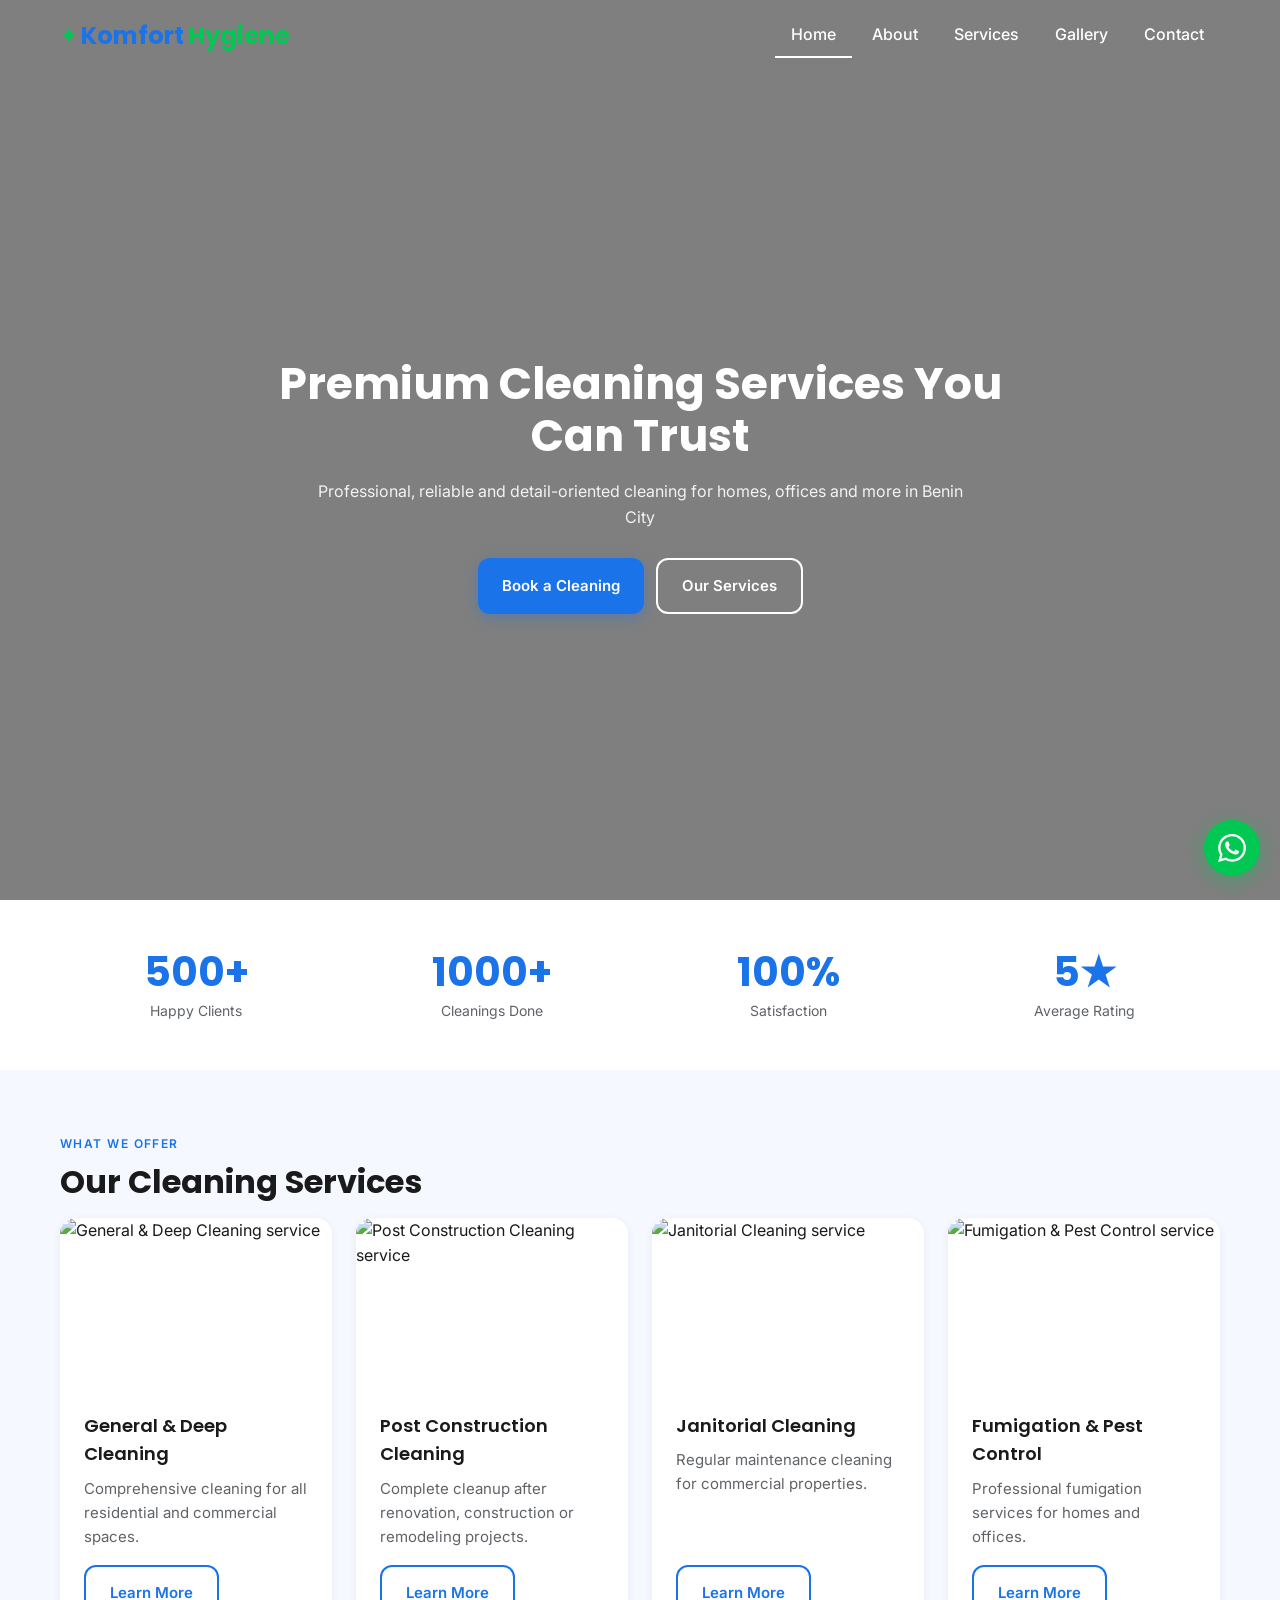
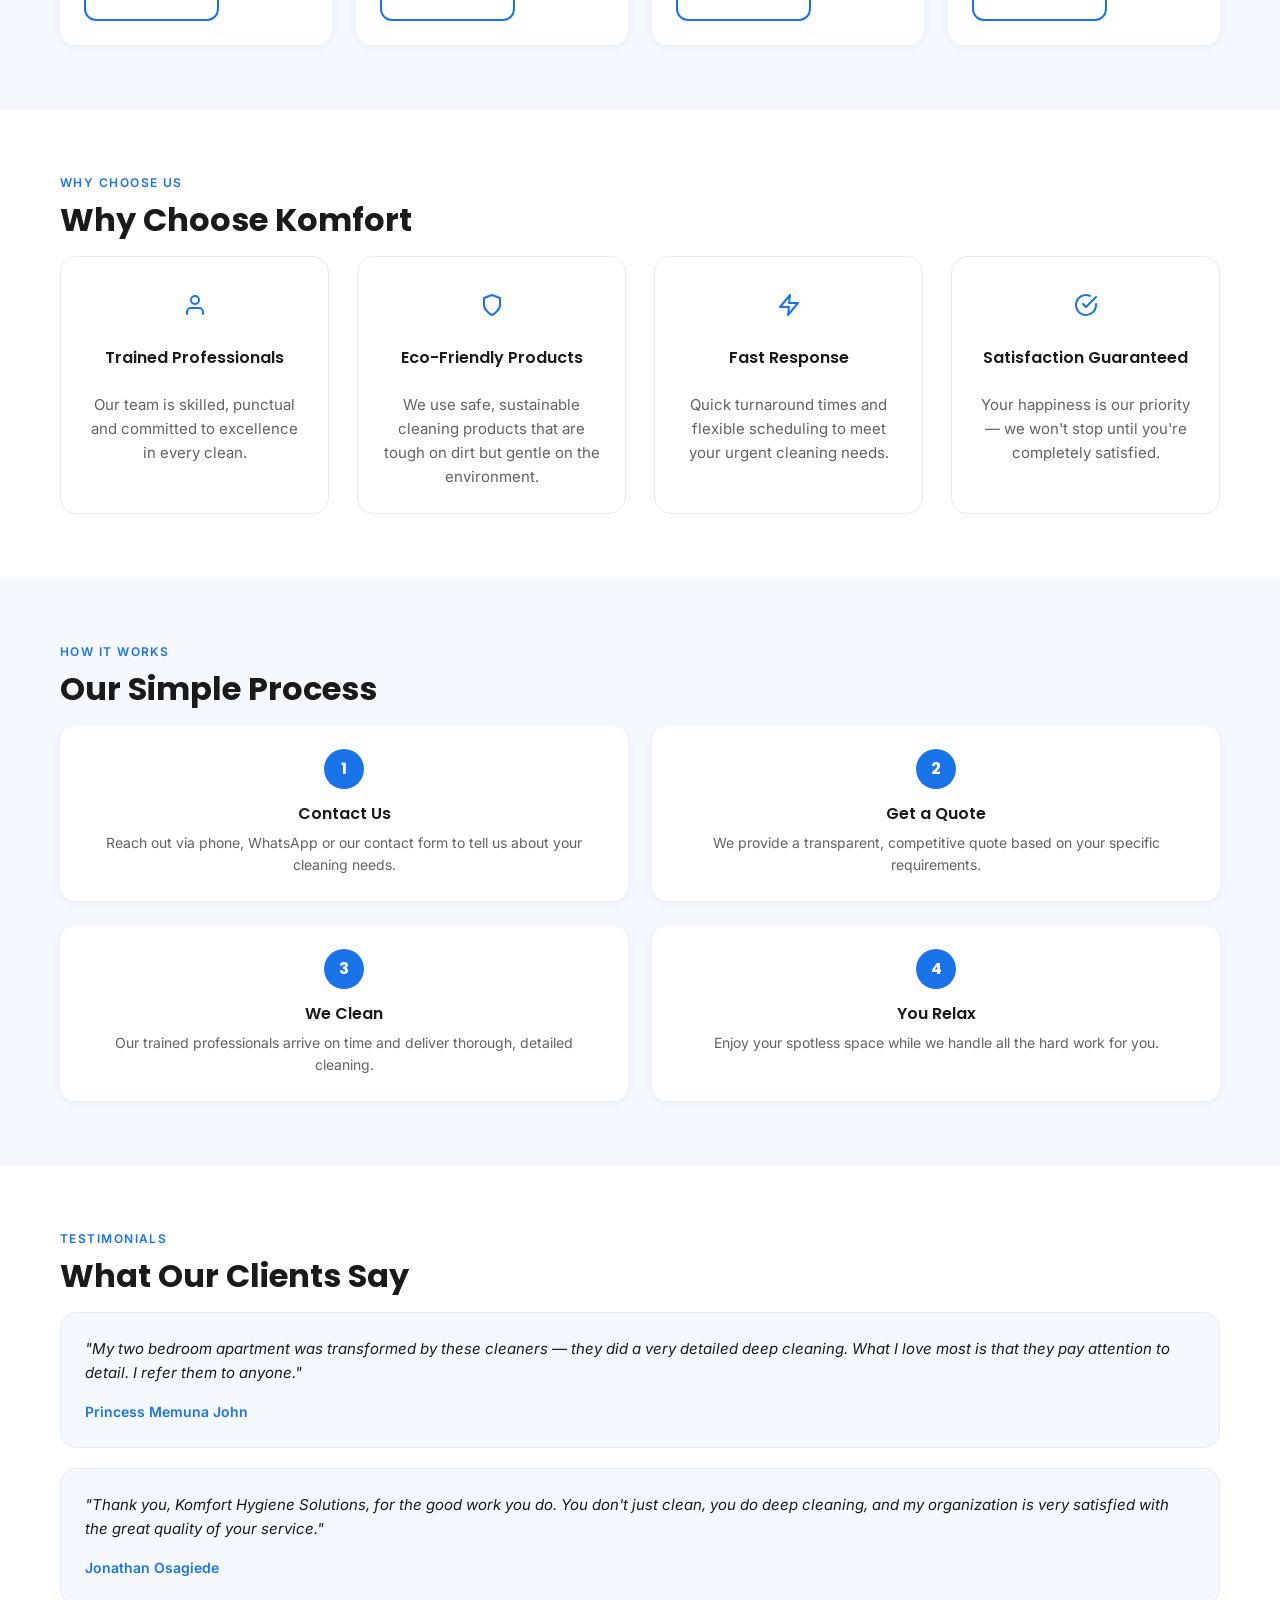
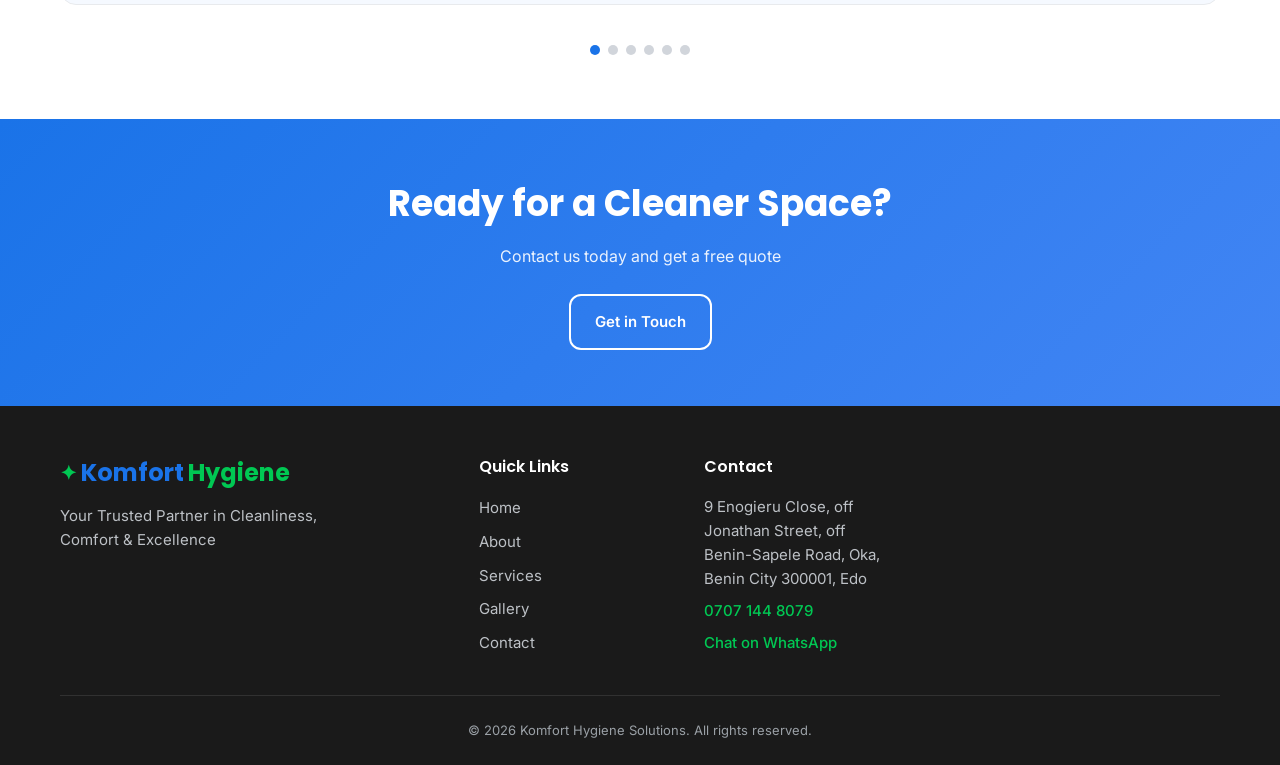
==== commit e62b1ca0: "rebrand to Komfort Hygiene Solutions" ====
--- a/index.html
+++ b/index.html
@@ -3,8 +3,8 @@
 <head>
   <meta charset="UTF-8">
   <meta name="viewport" content="width=device-width, initial-scale=1.0">
-  <meta name="description" content="Premium cleaning services in Benin City — professional home, office and post-construction cleaning you can trust.">
-  <title>Home | CEE-OMO AGENCIES</title>
+  <meta name="description" content="Komfort Hygiene Solutions offers premium cleaning services in Benin City — professional home, office and post-construction cleaning you can trust.">
+  <title>Home | Komfort Hygiene Solutions</title>
   <link rel="preconnect" href="https://fonts.googleapis.com">
   <link rel="preconnect" href="https://fonts.gstatic.com" crossorigin>
   <link href="https://fonts.googleapis.com/css2?family=Inter:wght@400;500;600&family=Poppins:wght@600;700&display=swap" rel="stylesheet">
@@ -14,9 +14,9 @@
   <header class="site-header">
     
     <div class="container header-inner">
-      <a href="index.html" class="logo" aria-label="CEE-OMO AGENCIES home">
+      <a href="index.html" class="logo" aria-label="Komfort Hygiene Solutions home">
         <span class="logo-sparkle" aria-hidden="true">✦</span>
-        <span class="logo-spark">CEE</span><span class="logo-cleaners">OMO</span>
+        <span class="logo-spark">Komfort</span><span class="logo-cleaners">Hygiene</span>
       </a>
       <button type="button" class="nav-toggle" aria-expanded="false" aria-controls="main-nav" aria-label="Toggle menu">
         <span class="nav-toggle-bar"></span>
@@ -123,7 +123,7 @@
     <section class="why-choose-section fade-in" aria-labelledby="why-choose-heading">
       <div class="container">
         <span class="section-label">Why Choose Us</span>
-        <h2 id="why-choose-heading" class="section-heading">Why Choose CEE-OMO</h2>
+        <h2 id="why-choose-heading" class="section-heading">Why Choose Komfort</h2>
         <div class="why-choose-grid">
           <article class="why-choose-item">
             <div class="why-choose-icon" aria-hidden="true">
@@ -203,28 +203,28 @@
         <div class="testimonials-carousel">
           <div class="testimonials-track">
             <div class="testimonial-card">
-              <p class="testimonial-text">"CEE-OMO Agencies is one of the best industrial cleaners in this vicinity. Their services are always thorough and satisfactory — you will not be disappointed by their expertise and timelines. I recommend them to my clients after every construction or renovation job."</p>
-              <p class="testimonial-author">Benjamin Anuge</p>
-            </div>
-            <div class="testimonial-card">
-              <p class="testimonial-text">"Cee Omo is my number one choice of cleaning service. They render the best quality service you can think of, and they simply delivered exactly as promised."</p>
-              <p class="testimonial-author">Eghosa Omorogbe</p>
-            </div>
-            <div class="testimonial-card">
-              <p class="testimonial-text">"It was an awesome experience with Cee Omo Agencies. They did a perfect and professional cleaning in my new property. I recommend them any time, any day."</p>
-              <p class="testimonial-author">saintjude lawani</p>
-            </div>
-            <div class="testimonial-card">
-              <p class="testimonial-text">"Finding a business that values professionalism and customer satisfaction is always a plus. CEE-OMO Agencies has built a reputation for providing quality service with attention to detail."</p>
-              <p class="testimonial-author">ELARA WHITMORE</p>
-            </div>
-            <div class="testimonial-card">
-              <p class="testimonial-text">"If you're looking for a reliable and professional agency in Benin City, CEE-OMO Agencies is definitely worth considering. Their commitment to quality service and customer satisfaction stands out."</p>
-              <p class="testimonial-author">Oluwaseyi Ojekemi</p>
-            </div>
-            <div class="testimonial-card">
-              <p class="testimonial-text">"I was referred to CEE-OMO Agencies and I'm glad I gave them a try. The team was professional, punctual, and delivered quality service with great attention to detail."</p>
-              <p class="testimonial-author">Leftee Alendy</p>
+              <p class="testimonial-text">"My two bedroom apartment was transformed by these cleaners — they did a very detailed deep cleaning. What I love most is that they pay attention to detail. I refer them to anyone."</p>
+              <p class="testimonial-author">Princess Memuna John</p>
+            </div>
+            <div class="testimonial-card">
+              <p class="testimonial-text">"Thank you, Komfort Hygiene Solutions, for the good work you do. You don't just clean, you do deep cleaning, and my organization is very satisfied with the great quality of your service."</p>
+              <p class="testimonial-author">Jonathan Osagiede</p>
+            </div>
+            <div class="testimonial-card">
+              <p class="testimonial-text">"They are very professional in their cleaning — good job delivered with precision and satisfaction. I would recommend their services anytime. They did justice to my hotel and apartments."</p>
+              <p class="testimonial-author">Queen Eghareva</p>
+            </div>
+            <div class="testimonial-card">
+              <p class="testimonial-text">"Best cleaning services in Benin. I was more than impressed with the cleaning they did for my 3 bedroom apartment."</p>
+              <p class="testimonial-author">Rapheal Salami</p>
+            </div>
+            <div class="testimonial-card">
+              <p class="testimonial-text">"Their service is top notch — they don't just clean, they transform your apartment. One good thing about them is paying attention to detail."</p>
+              <p class="testimonial-author">Desmond Asemota</p>
+            </div>
+            <div class="testimonial-card">
+              <p class="testimonial-text">"They are very good with cleaning. I will recommend them anytime."</p>
+              <p class="testimonial-author">Doveymacauley Inabowa</p>
             </div>
           </div>
           <div class="testimonials-dots"></div>
@@ -247,7 +247,7 @@
         <div class="footer-brand">
           <a href="index.html" class="logo">
             <span class="logo-sparkle" aria-hidden="true">✦</span>
-            <span class="logo-spark">CEE</span><span class="logo-cleaners">OMO</span>
+            <span class="logo-spark">Komfort</span><span class="logo-cleaners">Hygiene</span>
           </a>
           <p class="footer-tagline">Your Trusted Partner in Cleanliness, Comfort & Excellence</p>
         </div>
@@ -263,18 +263,18 @@
         </div>
         <div class="footer-contact">
           <h3 class="footer-heading">Contact</h3>
-          <p>No 2 Kingsley Street, Off Miller Junction, Ugbor Road, GRA, Benin City 300271, Edo State</p>
-          <p><a href="tel:+2348110813628">0811 081 3628</a></p>
-          <p><a href="https://wa.me/2348110813628" target="_blank" rel="noopener noreferrer">Chat on WhatsApp</a></p>
+          <p>9 Enogieru Close, off Jonathan Street, off Benin-Sapele Road, Oka, Benin City 300001, Edo</p>
+          <p><a href="tel:+2347071448079">0707 144 8079</a></p>
+          <p><a href="https://wa.me/2347071448079" target="_blank" rel="noopener noreferrer">Chat on WhatsApp</a></p>
         </div>
       </div>
       <div class="footer-bottom">
-        <p>&copy; <span id="year"></span> CEE-OMO AGENCIES. All rights reserved.</p>
+        <p>&copy; <span id="year"></span> Komfort Hygiene Solutions. All rights reserved.</p>
       </div>
     </div>
   </footer>
 
-  <a href="https://wa.me/2348110813628" class="whatsapp-float" target="_blank" rel="noopener noreferrer" aria-label="Contact us on WhatsApp">
+  <a href="https://wa.me/2347071448079" class="whatsapp-float" target="_blank" rel="noopener noreferrer" aria-label="Contact us on WhatsApp">
     <svg viewBox="0 0 24 24" xmlns="http://www.w3.org/2000/svg" aria-hidden="true"><path d="M17.472 14.382c-.297-.149-1.758-.867-2.03-.967-.273-.099-.471-.148-.67.15-.197.297-.767.966-.94 1.164-.173.199-.347.223-.644.075-.297-.15-1.255-.463-2.39-1.475-.883-.788-1.48-1.761-1.653-2.059-.173-.297-.018-.458.13-.606.134-.133.298-.347.446-.52.149-.174.198-.298.298-.497.099-.198.05-.371-.025-.52-.075-.149-.669-1.612-.916-2.207-.242-.579-.487-.5-.669-.51-.173-.008-.371-.01-.57-.01-.198 0-.52.074-.792.372-.272.297-1.04 1.016-1.04 2.479 0 1.462 1.065 2.875 1.213 3.074.149.198 2.096 3.2 5.077 4.487.709.306 1.262.489 1.694.625.712.227 1.36.195 1.871.118.571-.085 1.758-.719 2.006-1.413.248-.694.248-1.289.173-1.413-.074-.124-.272-.198-.57-.347m-5.421 7.403h-.004a9.87 9.87 0 01-5.031-1.378l-.361-.214-3.741.982.998-3.648-.235-.374a9.86 9.86 0 01-1.51-5.26c.001-5.45 4.436-9.884 9.888-9.884 2.64 0 5.122 1.03 6.988 2.898a9.825 9.825 0 012.893 6.994c-.003 5.45-4.435 9.884-9.885 9.884m8.413-18.297A11.815 11.815 0 0012.05 0C5.495 0 .16 5.335.157 11.892c0 2.096.547 4.142 1.588 5.945L.057 24l6.305-1.654a11.882 11.882 0 005.683 1.448h.005c6.554 0 11.89-5.335 11.893-11.893a11.821 11.821 0 00-3.48-8.413z"/></svg>
   </a>
 
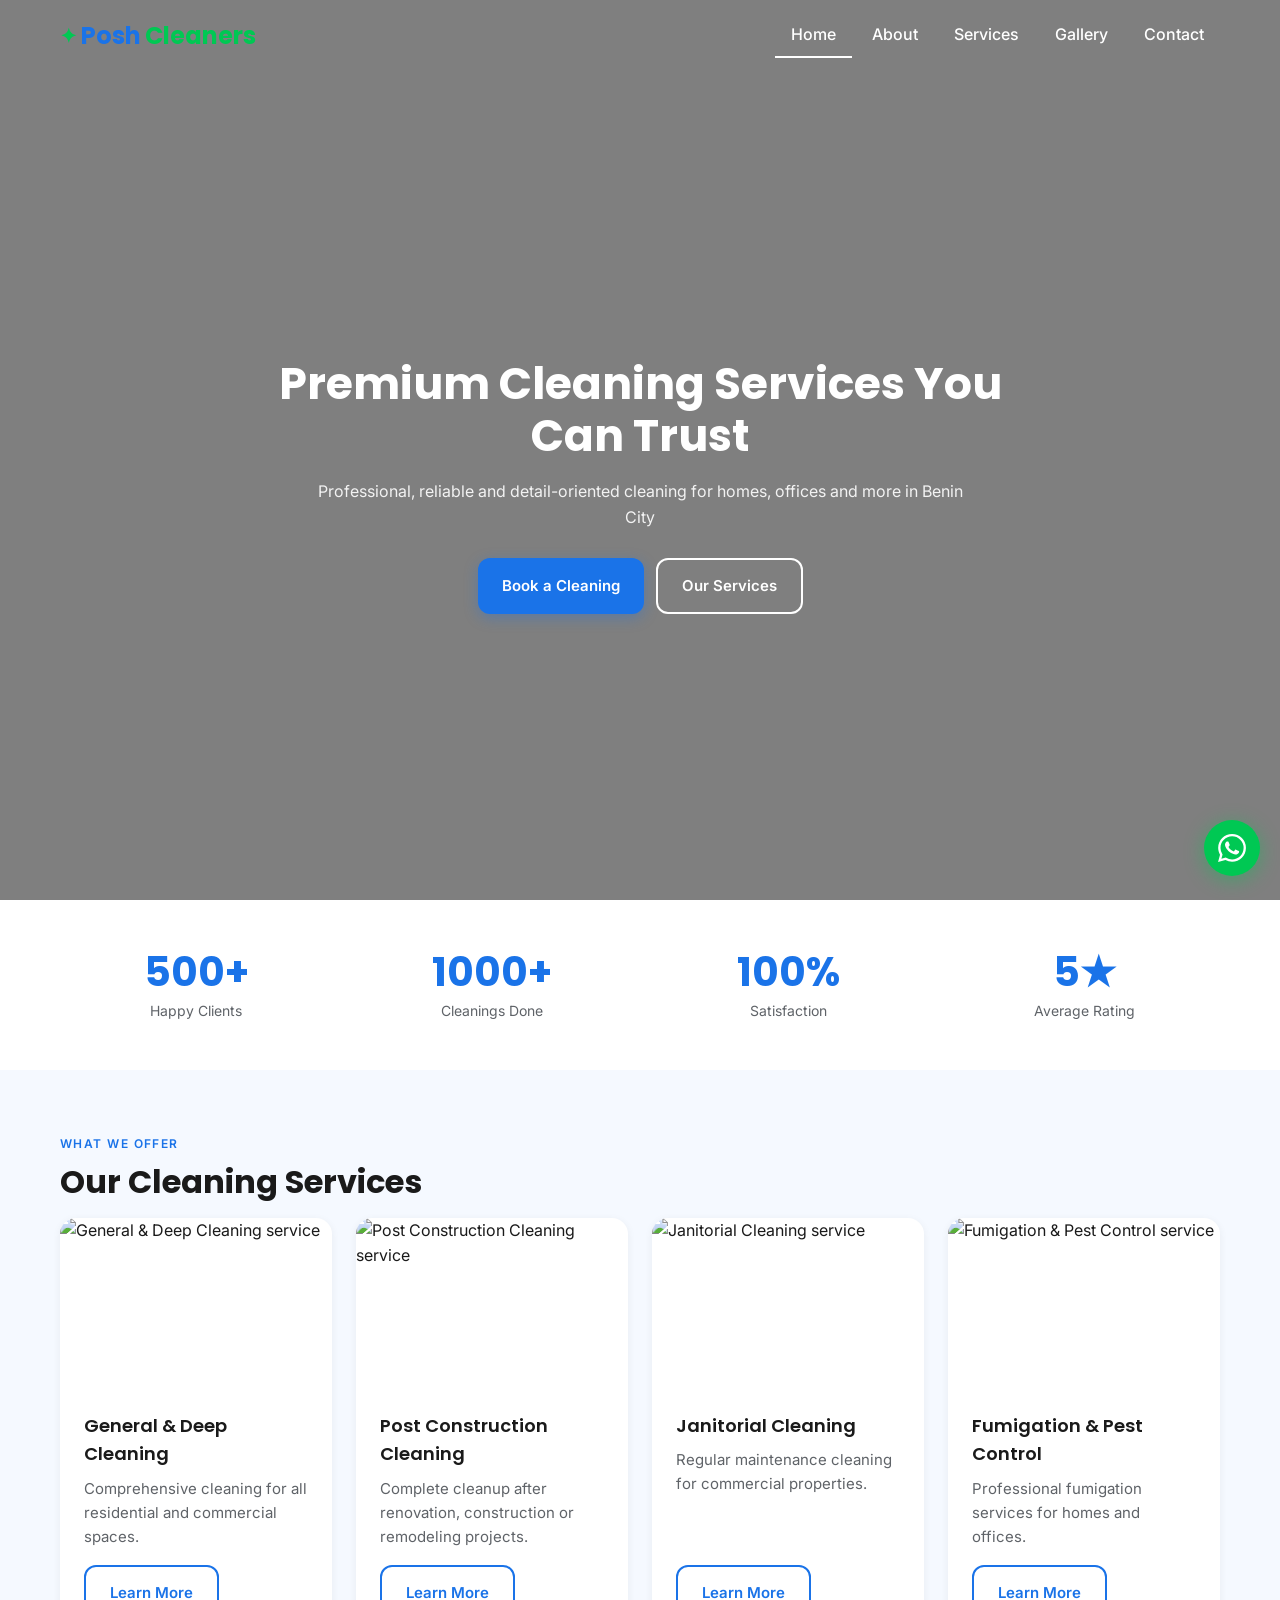
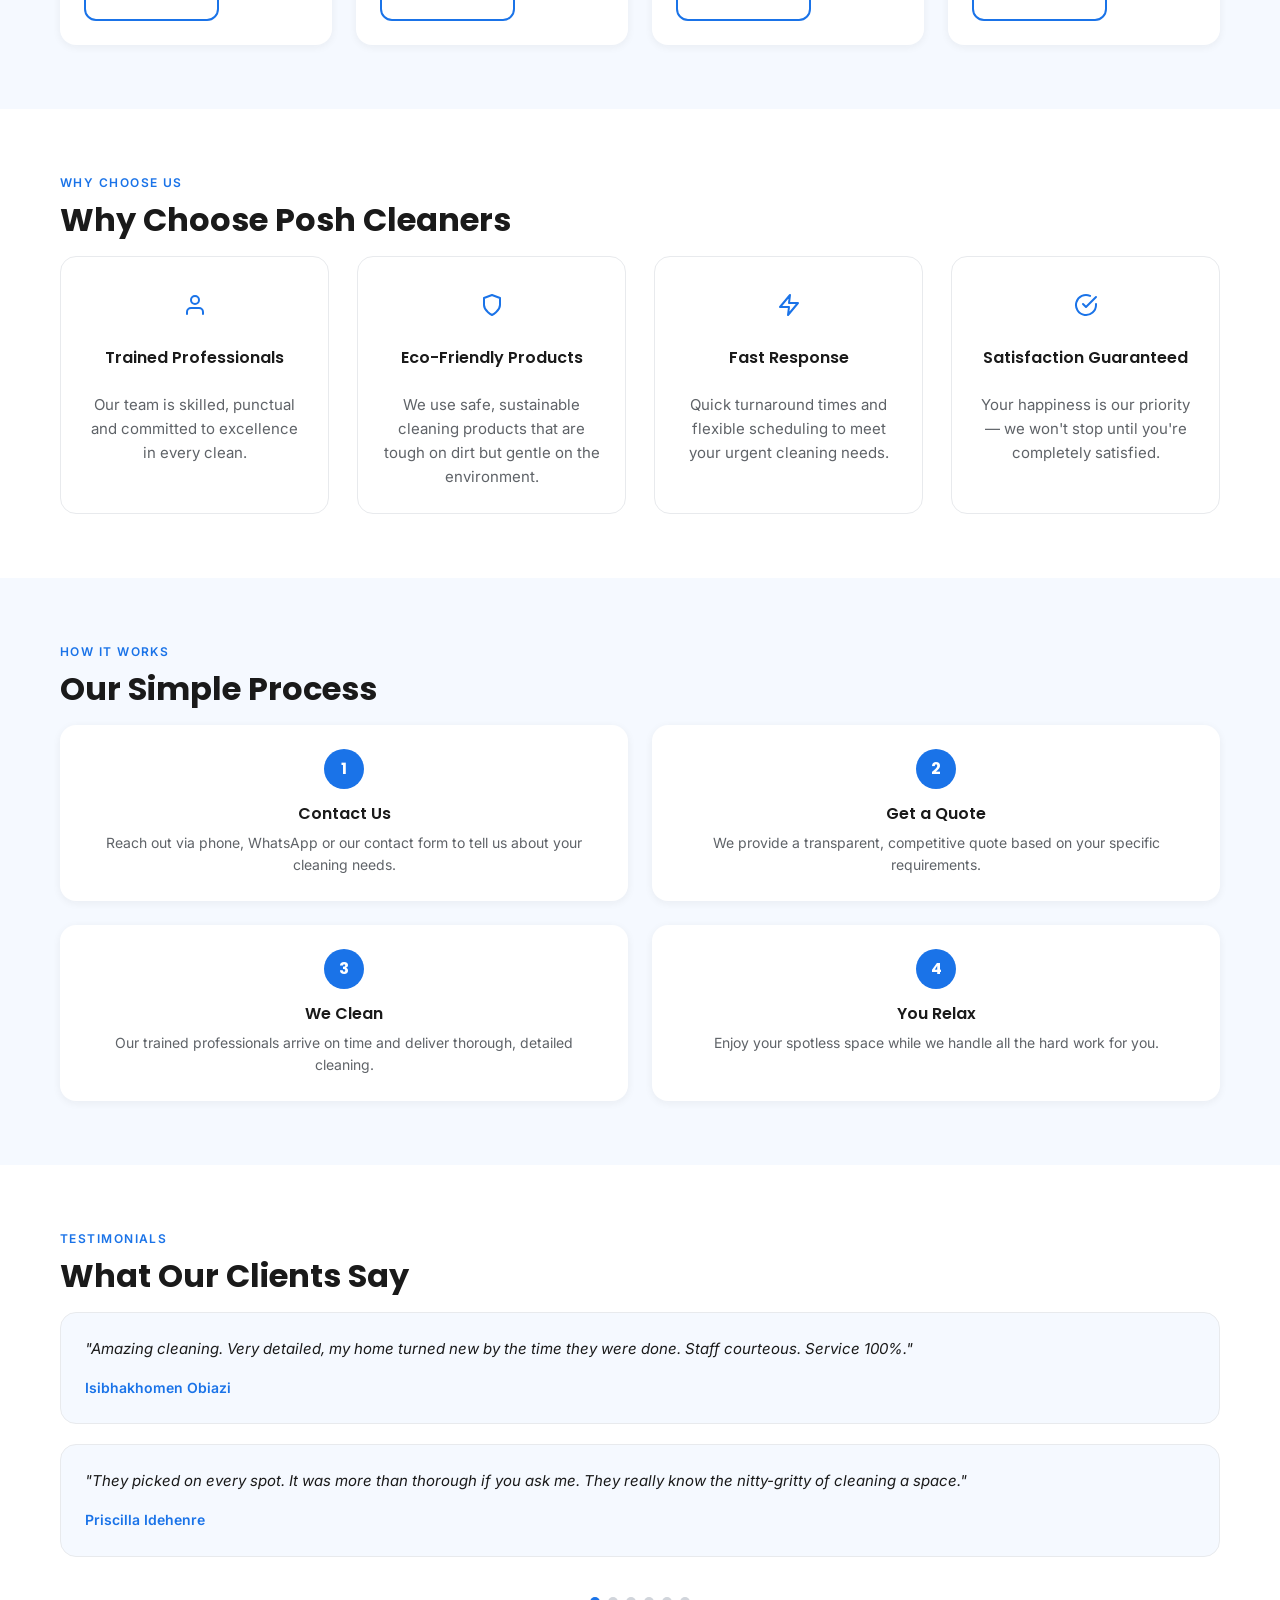
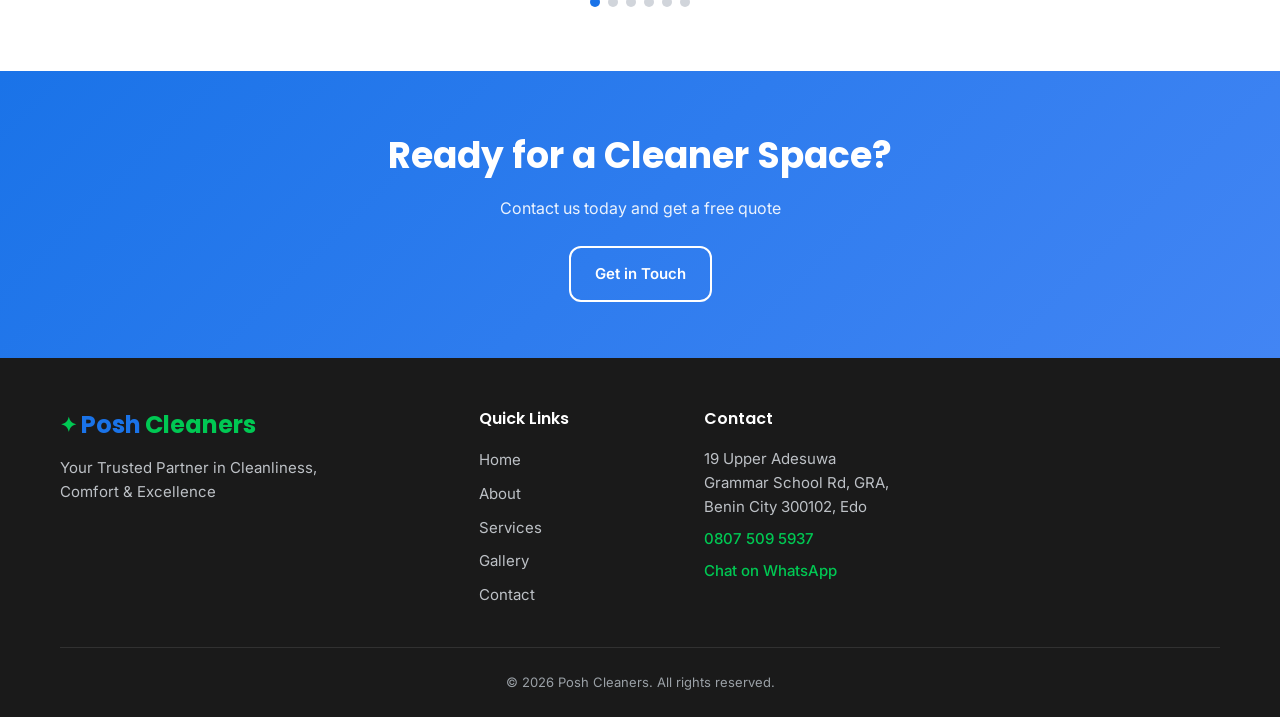
==== commit 7ca0b0f2: "rebrand to Posh Cleaners" ====
--- a/index.html
+++ b/index.html
@@ -3,8 +3,8 @@
 <head>
   <meta charset="UTF-8">
   <meta name="viewport" content="width=device-width, initial-scale=1.0">
-  <meta name="description" content="Komfort Hygiene Solutions offers premium cleaning services in Benin City — professional home, office and post-construction cleaning you can trust.">
-  <title>Home | Komfort Hygiene Solutions</title>
+  <meta name="description" content="Posh Cleaners offers premium cleaning services in Benin City — professional home, office and post-construction cleaning you can trust.">
+  <title>Home | Posh Cleaners</title>
   <link rel="preconnect" href="https://fonts.googleapis.com">
   <link rel="preconnect" href="https://fonts.gstatic.com" crossorigin>
   <link href="https://fonts.googleapis.com/css2?family=Inter:wght@400;500;600&family=Poppins:wght@600;700&display=swap" rel="stylesheet">
@@ -14,9 +14,9 @@
   <header class="site-header">
     
     <div class="container header-inner">
-      <a href="index.html" class="logo" aria-label="Komfort Hygiene Solutions home">
+      <a href="index.html" class="logo" aria-label="Posh Cleaners home">
         <span class="logo-sparkle" aria-hidden="true">✦</span>
-        <span class="logo-spark">Komfort</span><span class="logo-cleaners">Hygiene</span>
+        <span class="logo-spark">Posh</span><span class="logo-cleaners">Cleaners</span>
       </a>
       <button type="button" class="nav-toggle" aria-expanded="false" aria-controls="main-nav" aria-label="Toggle menu">
         <span class="nav-toggle-bar"></span>
@@ -123,7 +123,7 @@
     <section class="why-choose-section fade-in" aria-labelledby="why-choose-heading">
       <div class="container">
         <span class="section-label">Why Choose Us</span>
-        <h2 id="why-choose-heading" class="section-heading">Why Choose Komfort</h2>
+        <h2 id="why-choose-heading" class="section-heading">Why Choose Posh Cleaners</h2>
         <div class="why-choose-grid">
           <article class="why-choose-item">
             <div class="why-choose-icon" aria-hidden="true">
@@ -203,28 +203,28 @@
         <div class="testimonials-carousel">
           <div class="testimonials-track">
             <div class="testimonial-card">
-              <p class="testimonial-text">"My two bedroom apartment was transformed by these cleaners — they did a very detailed deep cleaning. What I love most is that they pay attention to detail. I refer them to anyone."</p>
-              <p class="testimonial-author">Princess Memuna John</p>
-            </div>
-            <div class="testimonial-card">
-              <p class="testimonial-text">"Thank you, Komfort Hygiene Solutions, for the good work you do. You don't just clean, you do deep cleaning, and my organization is very satisfied with the great quality of your service."</p>
-              <p class="testimonial-author">Jonathan Osagiede</p>
-            </div>
-            <div class="testimonial-card">
-              <p class="testimonial-text">"They are very professional in their cleaning — good job delivered with precision and satisfaction. I would recommend their services anytime. They did justice to my hotel and apartments."</p>
-              <p class="testimonial-author">Queen Eghareva</p>
-            </div>
-            <div class="testimonial-card">
-              <p class="testimonial-text">"Best cleaning services in Benin. I was more than impressed with the cleaning they did for my 3 bedroom apartment."</p>
-              <p class="testimonial-author">Rapheal Salami</p>
-            </div>
-            <div class="testimonial-card">
-              <p class="testimonial-text">"Their service is top notch — they don't just clean, they transform your apartment. One good thing about them is paying attention to detail."</p>
-              <p class="testimonial-author">Desmond Asemota</p>
-            </div>
-            <div class="testimonial-card">
-              <p class="testimonial-text">"They are very good with cleaning. I will recommend them anytime."</p>
-              <p class="testimonial-author">Doveymacauley Inabowa</p>
+              <p class="testimonial-text">"Amazing cleaning. Very detailed, my home turned new by the time they were done. Staff courteous. Service 100%."</p>
+              <p class="testimonial-author">Isibhakhomen Obiazi</p>
+            </div>
+            <div class="testimonial-card">
+              <p class="testimonial-text">"They picked on every spot. It was more than thorough if you ask me. They really know the nitty-gritty of cleaning a space."</p>
+              <p class="testimonial-author">Priscilla Idehenre</p>
+            </div>
+            <div class="testimonial-card">
+              <p class="testimonial-text">"Really nice, they arrived on time and they did a thorough job."</p>
+              <p class="testimonial-author">Emmanuela Agbikimi</p>
+            </div>
+            <div class="testimonial-card">
+              <p class="testimonial-text">"They were efficient and at the same time customer-friendly in a professional way."</p>
+              <p class="testimonial-author">ediri asoro</p>
+            </div>
+            <div class="testimonial-card">
+              <p class="testimonial-text">"Responsive, punctual, quality service, professional and good value."</p>
+              <p class="testimonial-author">Tonye Sagbe</p>
+            </div>
+            <div class="testimonial-card">
+              <p class="testimonial-text">"Punctual, professional and delivered quality service."</p>
+              <p class="testimonial-author">Barrister J Stones</p>
             </div>
           </div>
           <div class="testimonials-dots"></div>
@@ -247,7 +247,7 @@
         <div class="footer-brand">
           <a href="index.html" class="logo">
             <span class="logo-sparkle" aria-hidden="true">✦</span>
-            <span class="logo-spark">Komfort</span><span class="logo-cleaners">Hygiene</span>
+            <span class="logo-spark">Posh</span><span class="logo-cleaners">Cleaners</span>
           </a>
           <p class="footer-tagline">Your Trusted Partner in Cleanliness, Comfort & Excellence</p>
         </div>
@@ -263,18 +263,18 @@
         </div>
         <div class="footer-contact">
           <h3 class="footer-heading">Contact</h3>
-          <p>9 Enogieru Close, off Jonathan Street, off Benin-Sapele Road, Oka, Benin City 300001, Edo</p>
-          <p><a href="tel:+2347071448079">0707 144 8079</a></p>
-          <p><a href="https://wa.me/2347071448079" target="_blank" rel="noopener noreferrer">Chat on WhatsApp</a></p>
+          <p>19 Upper Adesuwa Grammar School Rd, GRA, Benin City 300102, Edo</p>
+          <p><a href="tel:+2348075095937">0807 509 5937</a></p>
+          <p><a href="https://wa.me/2348075095937" target="_blank" rel="noopener noreferrer">Chat on WhatsApp</a></p>
         </div>
       </div>
       <div class="footer-bottom">
-        <p>&copy; <span id="year"></span> Komfort Hygiene Solutions. All rights reserved.</p>
+        <p>&copy; <span id="year"></span> Posh Cleaners. All rights reserved.</p>
       </div>
     </div>
   </footer>
 
-  <a href="https://wa.me/2347071448079" class="whatsapp-float" target="_blank" rel="noopener noreferrer" aria-label="Contact us on WhatsApp">
+  <a href="https://wa.me/2348075095937" class="whatsapp-float" target="_blank" rel="noopener noreferrer" aria-label="Contact us on WhatsApp">
     <svg viewBox="0 0 24 24" xmlns="http://www.w3.org/2000/svg" aria-hidden="true"><path d="M17.472 14.382c-.297-.149-1.758-.867-2.03-.967-.273-.099-.471-.148-.67.15-.197.297-.767.966-.94 1.164-.173.199-.347.223-.644.075-.297-.15-1.255-.463-2.39-1.475-.883-.788-1.48-1.761-1.653-2.059-.173-.297-.018-.458.13-.606.134-.133.298-.347.446-.52.149-.174.198-.298.298-.497.099-.198.05-.371-.025-.52-.075-.149-.669-1.612-.916-2.207-.242-.579-.487-.5-.669-.51-.173-.008-.371-.01-.57-.01-.198 0-.52.074-.792.372-.272.297-1.04 1.016-1.04 2.479 0 1.462 1.065 2.875 1.213 3.074.149.198 2.096 3.2 5.077 4.487.709.306 1.262.489 1.694.625.712.227 1.36.195 1.871.118.571-.085 1.758-.719 2.006-1.413.248-.694.248-1.289.173-1.413-.074-.124-.272-.198-.57-.347m-5.421 7.403h-.004a9.87 9.87 0 01-5.031-1.378l-.361-.214-3.741.982.998-3.648-.235-.374a9.86 9.86 0 01-1.51-5.26c.001-5.45 4.436-9.884 9.888-9.884 2.64 0 5.122 1.03 6.988 2.898a9.825 9.825 0 012.893 6.994c-.003 5.45-4.435 9.884-9.885 9.884m8.413-18.297A11.815 11.815 0 0012.05 0C5.495 0 .16 5.335.157 11.892c0 2.096.547 4.142 1.588 5.945L.057 24l6.305-1.654a11.882 11.882 0 005.683 1.448h.005c6.554 0 11.89-5.335 11.893-11.893a11.821 11.821 0 00-3.48-8.413z"/></svg>
   </a>
 
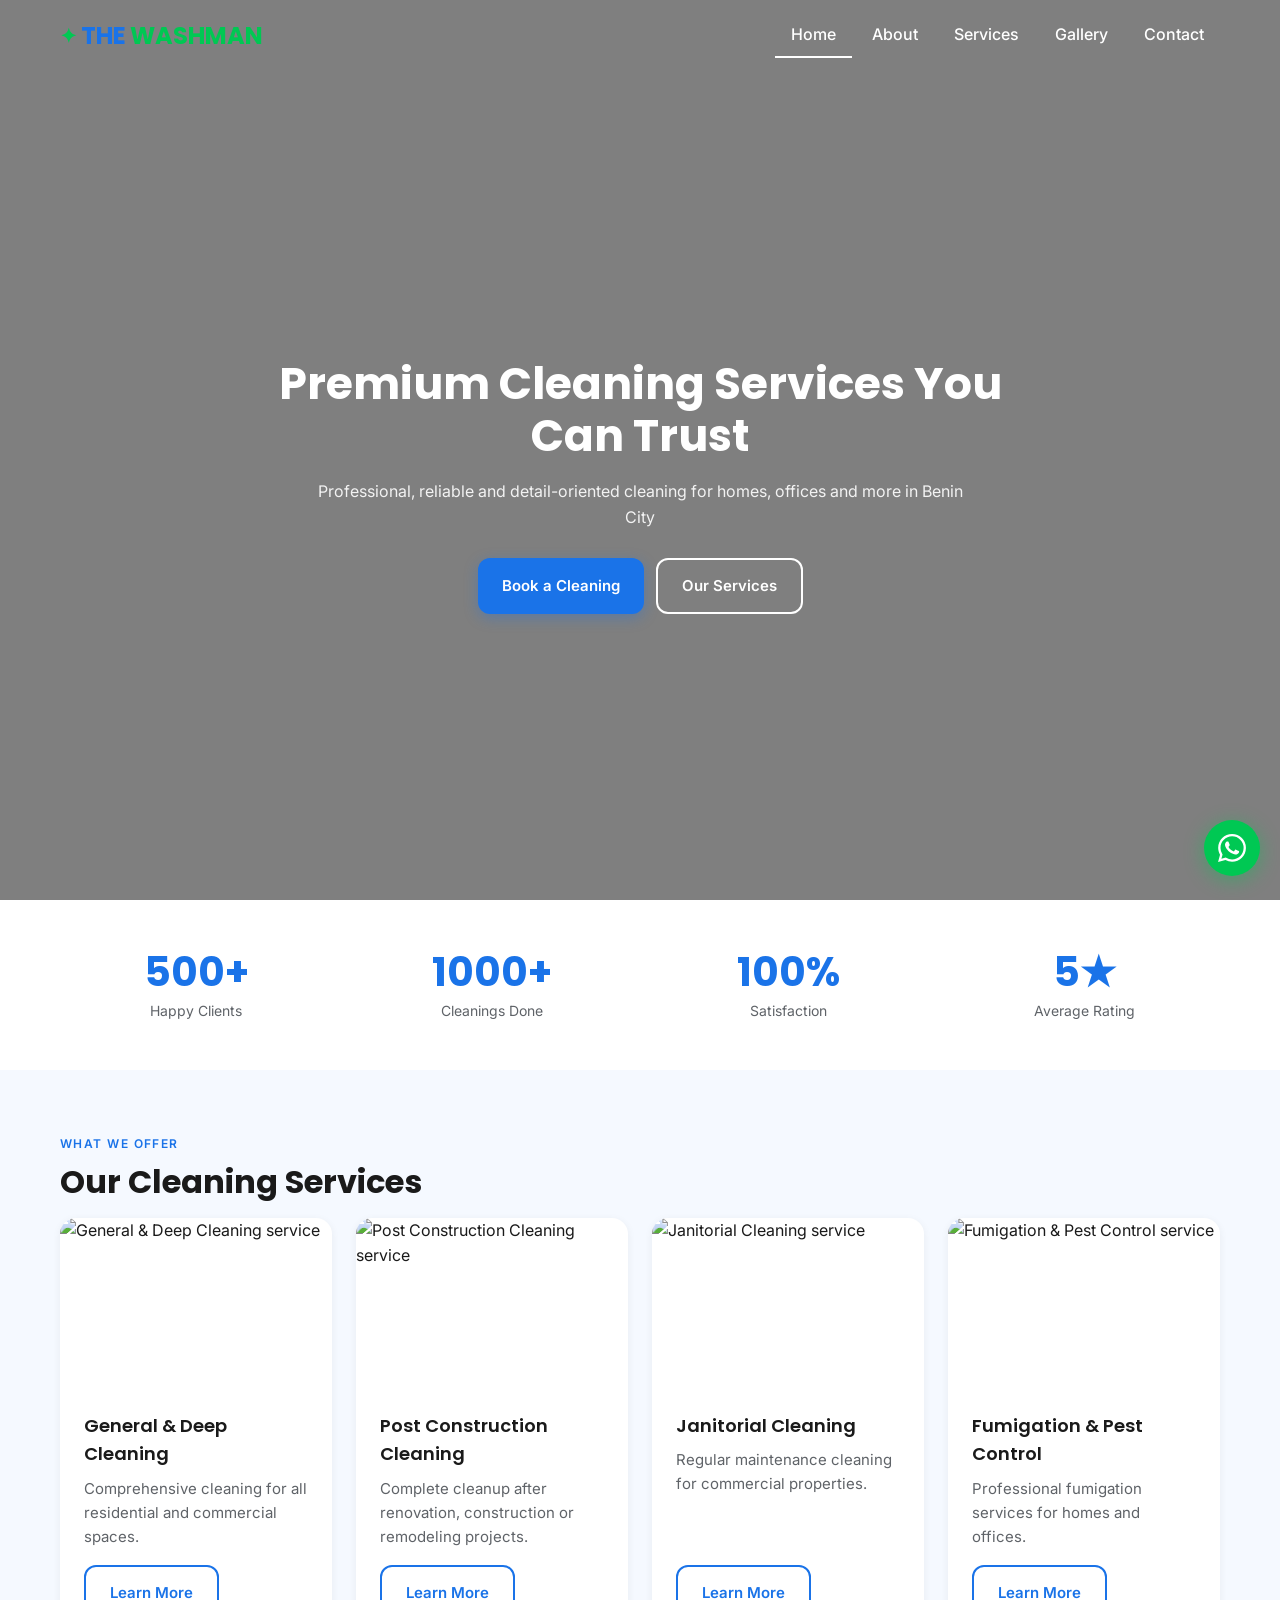
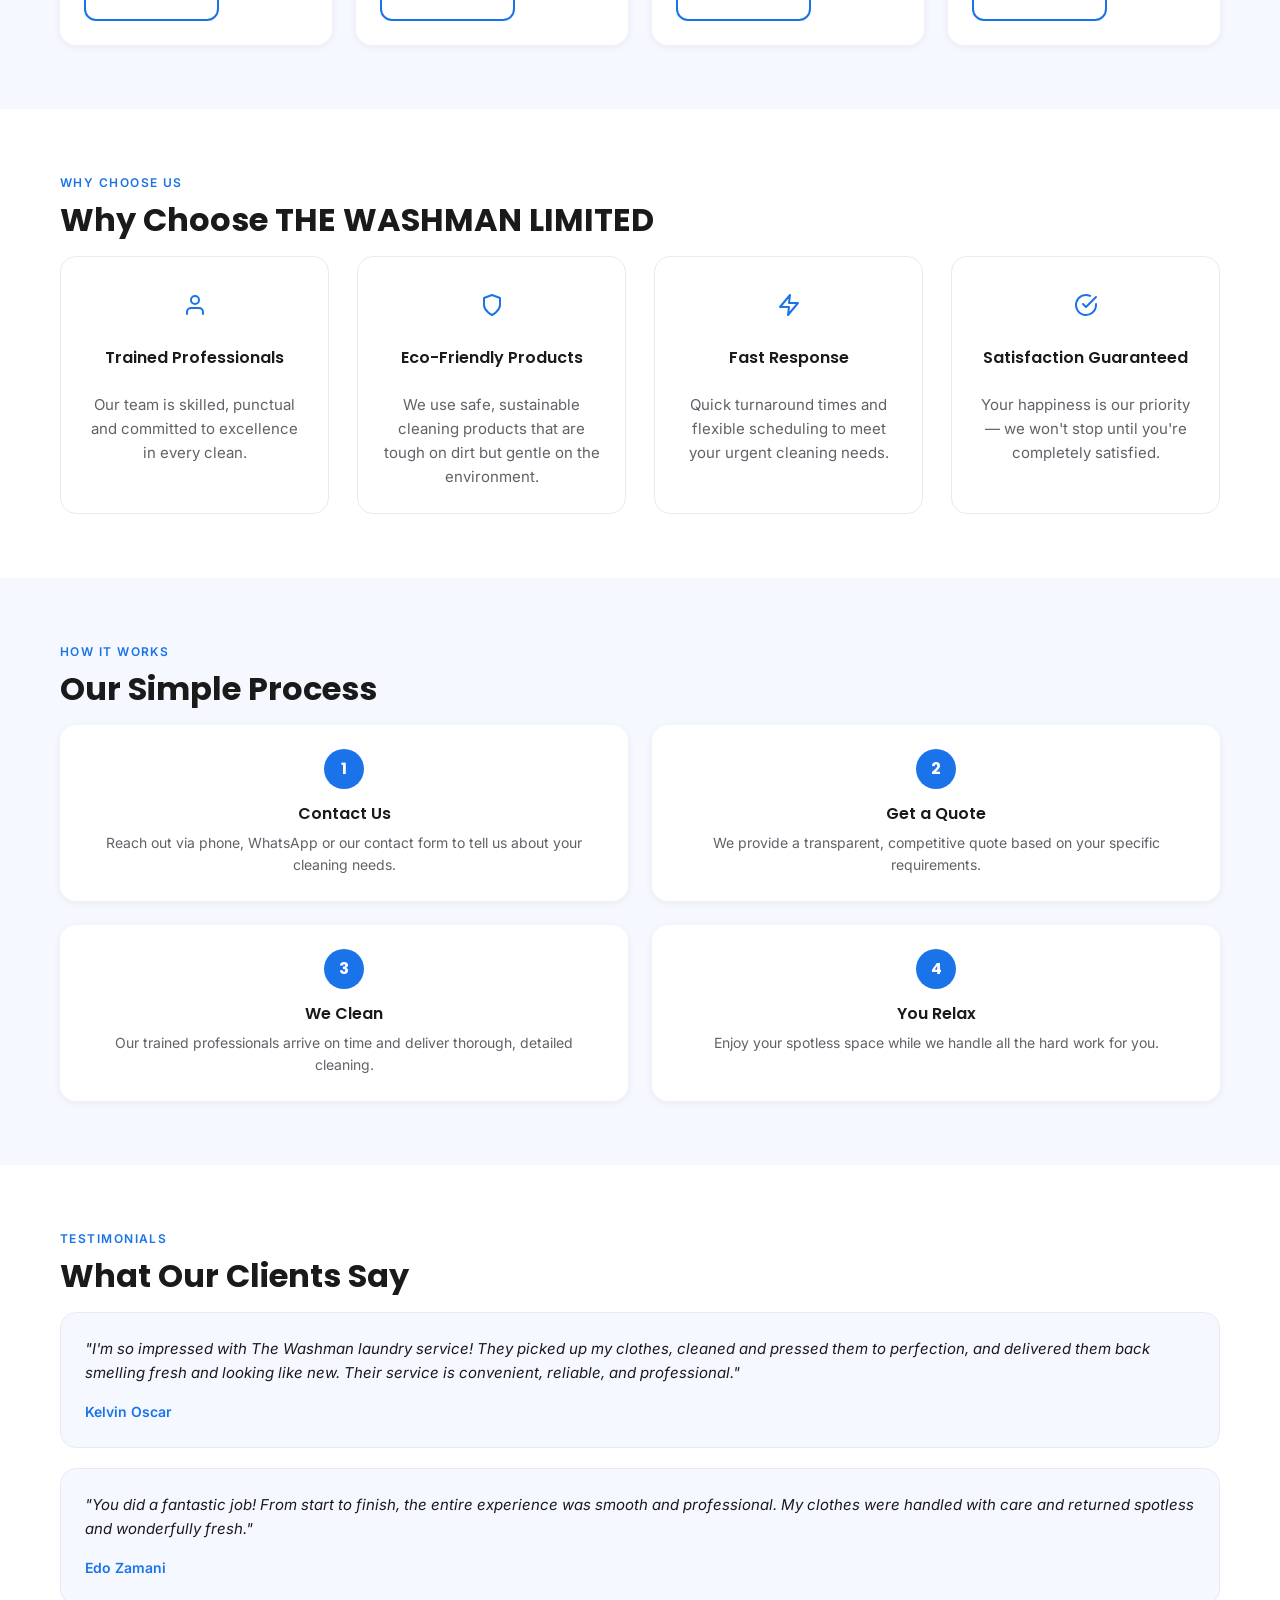
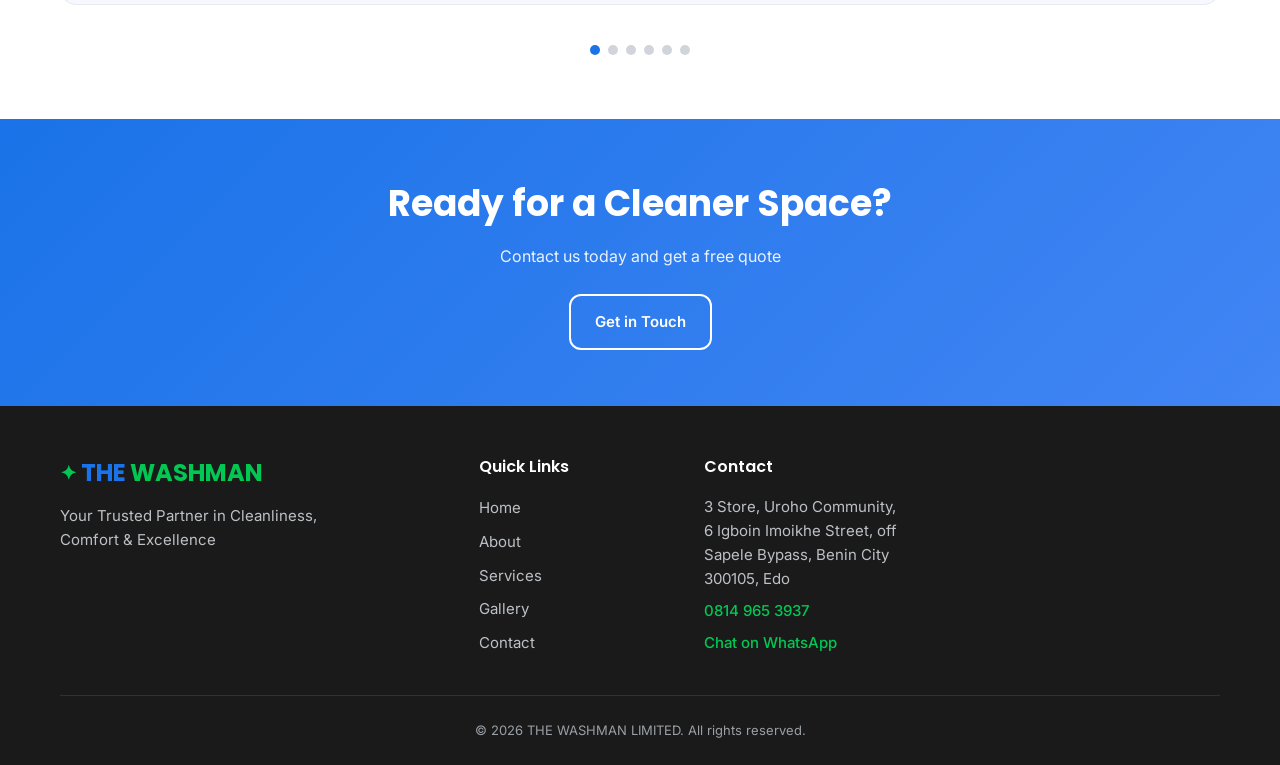
==== commit f90ed5cd: "rebrand to THE WASHMAN LIMITED" ====
--- a/index.html
+++ b/index.html
@@ -3,8 +3,8 @@
 <head>
   <meta charset="UTF-8">
   <meta name="viewport" content="width=device-width, initial-scale=1.0">
-  <meta name="description" content="Posh Cleaners offers premium cleaning services in Benin City — professional home, office and post-construction cleaning you can trust.">
-  <title>Home | Posh Cleaners</title>
+  <meta name="description" content="THE WASHMAN LIMITED offers premium cleaning services in Benin City — professional home, office and post-construction cleaning you can trust.">
+  <title>Home | THE WASHMAN LIMITED</title>
   <link rel="preconnect" href="https://fonts.googleapis.com">
   <link rel="preconnect" href="https://fonts.gstatic.com" crossorigin>
   <link href="https://fonts.googleapis.com/css2?family=Inter:wght@400;500;600&family=Poppins:wght@600;700&display=swap" rel="stylesheet">
@@ -14,9 +14,9 @@
   <header class="site-header">
     
     <div class="container header-inner">
-      <a href="index.html" class="logo" aria-label="Posh Cleaners home">
+      <a href="index.html" class="logo" aria-label="THE WASHMAN LIMITED home">
         <span class="logo-sparkle" aria-hidden="true">✦</span>
-        <span class="logo-spark">Posh</span><span class="logo-cleaners">Cleaners</span>
+        <span class="logo-spark">THE</span><span class="logo-cleaners">WASHMAN</span>
       </a>
       <button type="button" class="nav-toggle" aria-expanded="false" aria-controls="main-nav" aria-label="Toggle menu">
         <span class="nav-toggle-bar"></span>
@@ -123,7 +123,7 @@
     <section class="why-choose-section fade-in" aria-labelledby="why-choose-heading">
       <div class="container">
         <span class="section-label">Why Choose Us</span>
-        <h2 id="why-choose-heading" class="section-heading">Why Choose Posh Cleaners</h2>
+        <h2 id="why-choose-heading" class="section-heading">Why Choose THE WASHMAN LIMITED</h2>
         <div class="why-choose-grid">
           <article class="why-choose-item">
             <div class="why-choose-icon" aria-hidden="true">
@@ -203,28 +203,28 @@
         <div class="testimonials-carousel">
           <div class="testimonials-track">
             <div class="testimonial-card">
-              <p class="testimonial-text">"Amazing cleaning. Very detailed, my home turned new by the time they were done. Staff courteous. Service 100%."</p>
-              <p class="testimonial-author">Isibhakhomen Obiazi</p>
-            </div>
-            <div class="testimonial-card">
-              <p class="testimonial-text">"They picked on every spot. It was more than thorough if you ask me. They really know the nitty-gritty of cleaning a space."</p>
-              <p class="testimonial-author">Priscilla Idehenre</p>
-            </div>
-            <div class="testimonial-card">
-              <p class="testimonial-text">"Really nice, they arrived on time and they did a thorough job."</p>
-              <p class="testimonial-author">Emmanuela Agbikimi</p>
-            </div>
-            <div class="testimonial-card">
-              <p class="testimonial-text">"They were efficient and at the same time customer-friendly in a professional way."</p>
-              <p class="testimonial-author">ediri asoro</p>
-            </div>
-            <div class="testimonial-card">
-              <p class="testimonial-text">"Responsive, punctual, quality service, professional and good value."</p>
-              <p class="testimonial-author">Tonye Sagbe</p>
-            </div>
-            <div class="testimonial-card">
-              <p class="testimonial-text">"Punctual, professional and delivered quality service."</p>
-              <p class="testimonial-author">Barrister J Stones</p>
+              <p class="testimonial-text">"I'm so impressed with The Washman laundry service! They picked up my clothes, cleaned and pressed them to perfection, and delivered them back smelling fresh and looking like new. Their service is convenient, reliable, and professional."</p>
+              <p class="testimonial-author">Kelvin Oscar</p>
+            </div>
+            <div class="testimonial-card">
+              <p class="testimonial-text">"You did a fantastic job! From start to finish, the entire experience was smooth and professional. My clothes were handled with care and returned spotless and wonderfully fresh."</p>
+              <p class="testimonial-author">Edo Zamani</p>
+            </div>
+            <div class="testimonial-card">
+              <p class="testimonial-text">"Your work is so neat, classy and well arranged. Your delivery service is top-notch. I'm glad I found you."</p>
+              <p class="testimonial-author">femi dayo</p>
+            </div>
+            <div class="testimonial-card">
+              <p class="testimonial-text">"Best I've ever worked with! Very fast and reliable."</p>
+              <p class="testimonial-author">rita Osazuwa</p>
+            </div>
+            <div class="testimonial-card">
+              <p class="testimonial-text">"I was impressed with your service. It was affordable and also reliable."</p>
+              <p class="testimonial-author">Anthony Glory</p>
+            </div>
+            <div class="testimonial-card">
+              <p class="testimonial-text">"Very good service, I recommend."</p>
+              <p class="testimonial-author">Josephine Onaolapo</p>
             </div>
           </div>
           <div class="testimonials-dots"></div>
@@ -247,7 +247,7 @@
         <div class="footer-brand">
           <a href="index.html" class="logo">
             <span class="logo-sparkle" aria-hidden="true">✦</span>
-            <span class="logo-spark">Posh</span><span class="logo-cleaners">Cleaners</span>
+            <span class="logo-spark">THE</span><span class="logo-cleaners">WASHMAN</span>
           </a>
           <p class="footer-tagline">Your Trusted Partner in Cleanliness, Comfort & Excellence</p>
         </div>
@@ -263,18 +263,18 @@
         </div>
         <div class="footer-contact">
           <h3 class="footer-heading">Contact</h3>
-          <p>19 Upper Adesuwa Grammar School Rd, GRA, Benin City 300102, Edo</p>
-          <p><a href="tel:+2348075095937">0807 509 5937</a></p>
-          <p><a href="https://wa.me/2348075095937" target="_blank" rel="noopener noreferrer">Chat on WhatsApp</a></p>
+          <p>3 Store, Uroho Community, 6 Igboin Imoikhe Street, off Sapele Bypass, Benin City 300105, Edo</p>
+          <p><a href="tel:+2348149653937">0814 965 3937</a></p>
+          <p><a href="https://wa.me/2348149653937" target="_blank" rel="noopener noreferrer">Chat on WhatsApp</a></p>
         </div>
       </div>
       <div class="footer-bottom">
-        <p>&copy; <span id="year"></span> Posh Cleaners. All rights reserved.</p>
+        <p>&copy; <span id="year"></span> THE WASHMAN LIMITED. All rights reserved.</p>
       </div>
     </div>
   </footer>
 
-  <a href="https://wa.me/2348075095937" class="whatsapp-float" target="_blank" rel="noopener noreferrer" aria-label="Contact us on WhatsApp">
+  <a href="https://wa.me/2348149653937" class="whatsapp-float" target="_blank" rel="noopener noreferrer" aria-label="Contact us on WhatsApp">
     <svg viewBox="0 0 24 24" xmlns="http://www.w3.org/2000/svg" aria-hidden="true"><path d="M17.472 14.382c-.297-.149-1.758-.867-2.03-.967-.273-.099-.471-.148-.67.15-.197.297-.767.966-.94 1.164-.173.199-.347.223-.644.075-.297-.15-1.255-.463-2.39-1.475-.883-.788-1.48-1.761-1.653-2.059-.173-.297-.018-.458.13-.606.134-.133.298-.347.446-.52.149-.174.198-.298.298-.497.099-.198.05-.371-.025-.52-.075-.149-.669-1.612-.916-2.207-.242-.579-.487-.5-.669-.51-.173-.008-.371-.01-.57-.01-.198 0-.52.074-.792.372-.272.297-1.04 1.016-1.04 2.479 0 1.462 1.065 2.875 1.213 3.074.149.198 2.096 3.2 5.077 4.487.709.306 1.262.489 1.694.625.712.227 1.36.195 1.871.118.571-.085 1.758-.719 2.006-1.413.248-.694.248-1.289.173-1.413-.074-.124-.272-.198-.57-.347m-5.421 7.403h-.004a9.87 9.87 0 01-5.031-1.378l-.361-.214-3.741.982.998-3.648-.235-.374a9.86 9.86 0 01-1.51-5.26c.001-5.45 4.436-9.884 9.888-9.884 2.64 0 5.122 1.03 6.988 2.898a9.825 9.825 0 012.893 6.994c-.003 5.45-4.435 9.884-9.885 9.884m8.413-18.297A11.815 11.815 0 0012.05 0C5.495 0 .16 5.335.157 11.892c0 2.096.547 4.142 1.588 5.945L.057 24l6.305-1.654a11.882 11.882 0 005.683 1.448h.005c6.554 0 11.89-5.335 11.893-11.893a11.821 11.821 0 00-3.48-8.413z"/></svg>
   </a>
 
